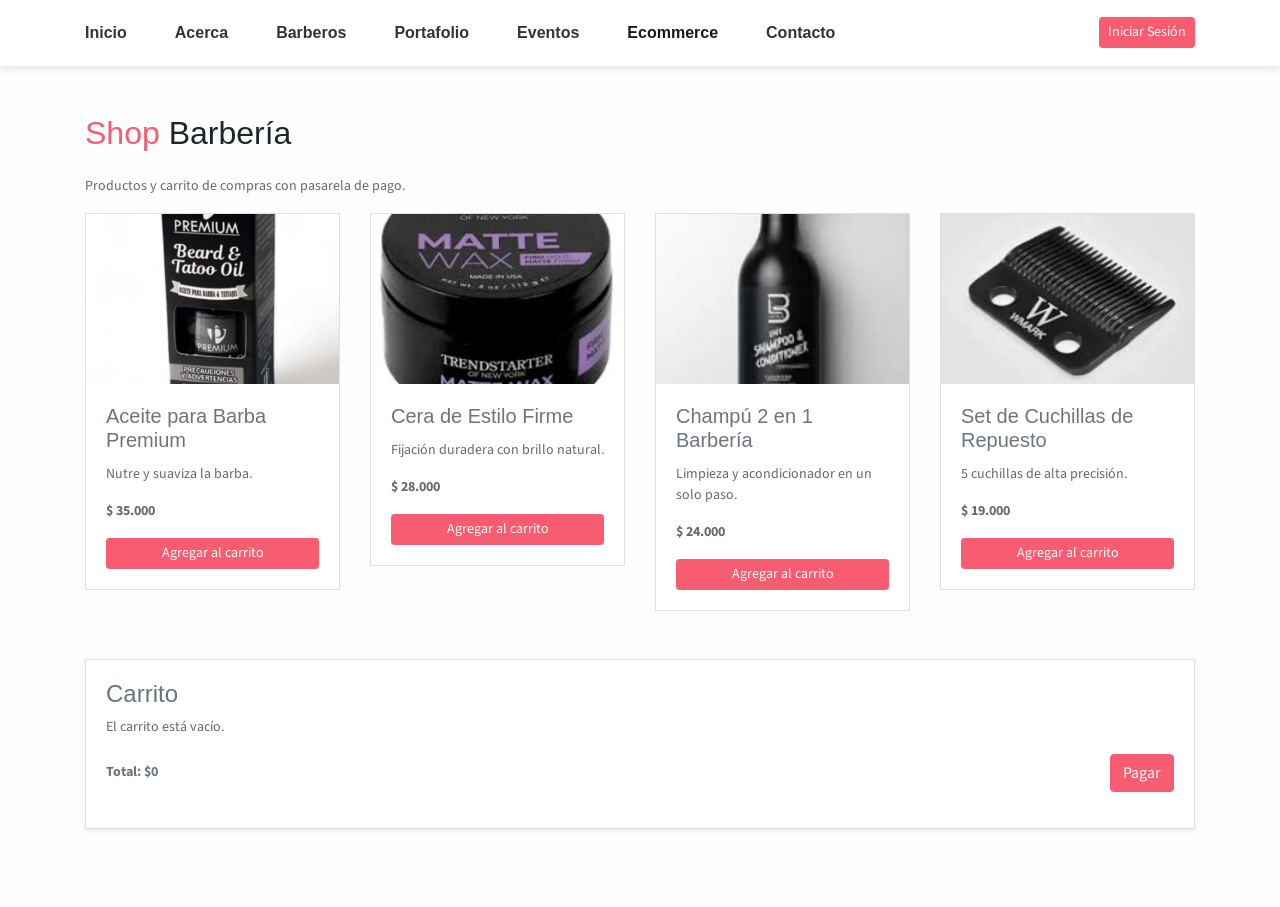
==== ecommerce.html @ f826d5f8 "Implementacion feature Ecommerce" ====
<!DOCTYPE html>
<html lang="es">

<head>
    <meta charset="utf-8">
    <meta name="viewport" content="width=device-width, initial-scale=1, shrink-to-fit=no">
    <meta name="description" content="Ecommerce Barbería - La Academia del Fade">
    <title>Ecommerce Barbería | La Academia del Fade</title>
    <link rel="stylesheet" href="assets/vendors/themify-icons/css/themify-icons.css">
    <link rel="stylesheet" href="assets/css/johndoe.css">
</head>

<body data-spy="scroll" data-target=".navbar" data-offset="40" id="home">

    <nav class="navbar sticky-top navbar-expand-lg navbar-light bg-white" data-spy="affix" data-offset-top="510">
        <div class="container">
            <button class="navbar-toggler ml-auto" type="button" data-toggle="collapse"
                data-target="#navbarSupportedContent" aria-controls="navbarSupportedContent" aria-expanded="false"
                aria-label="Toggle navigation">
                <span class="navbar-toggler-icon"></span>
            </button>
            <div class="collapse mt-sm-20 navbar-collapse" id="navbarSupportedContent">
                <ul class="navbar-nav mr-auto">
                    <li class="nav-item"><a href="index.html" class="nav-link">Inicio</a></li>
                    <li class="nav-item"><a href="index.html#about" class="nav-link">Acerca</a></li>
                    <li class="nav-item"><a href="index.html#resume" class="nav-link">Barberos</a></li>
                    <li class="nav-item"><a href="index.html#portfolio" class="nav-link">Portafolio</a></li>
                    <li class="nav-item"><a href="eventos.html" class="nav-link">Eventos</a></li>
                    <li class="nav-item active"><a href="ecommerce.html" class="nav-link">Ecommerce</a></li>
                    <li class="nav-item"><a href="index.html#contact" class="nav-link">Contacto</a></li>
                </ul>
                <ul class="navbar-nav ml-auto">
                    <li class="nav-item ml-2"><a href="login.html" class="btn btn-danger btn-sm">Iniciar Sesión</a></li>
                </ul>
            </div>
        </div>
    </nav>

    <section class="section bg-custom-gray py-5">
        <div class="container">
            <h2 class="mb-4"><span class="text-danger">Shop</span> Barbería</h2>
            <p>Productos y carrito de compras con pasarela de pago.</p>

            <div class="row" id="productList"></div>

            <div class="card mt-4 shadow-sm">
                <div class="card-body">
                    <h4>Carrito</h4>
                    <div id="cartItems"></div>
                    <div class="d-flex justify-content-between align-items-center mt-3">
                        <strong>Total: $<span id="cartTotal">0.00</span></strong>
                        <button id="checkoutBtn" class="btn btn-danger">Pagar</button>
                    </div>
                    <div id="checkoutMessage" class="mt-3"></div>
                </div>
            </div>

        </div>
    </section>

    <script>
        const products = [
            { id: 1, name: 'Aceite para Barba Premium', price: 35000, description: 'Nutre y suaviza la barba.', image: 'assets/imgs/producto1.jpg' },
            { id: 2, name: 'Cera de Estilo Firme', price: 28000, description: 'Fijación duradera con brillo natural.', image: 'assets/imgs/producto2.jpg' },
            { id: 3, name: 'Champú 2 en 1 Barbería', price: 24000, description: 'Limpieza y acondicionador en un solo paso.', image: 'assets/imgs/producto3.jpg' },
            { id: 4, name: 'Set de Cuchillas de Repuesto', price: 19000, description: '5 cuchillas de alta precisión.', image: 'assets/imgs/producto4.jpg' }
        ];
        let cart = [];

        function formatCurrency(value) {
            return value.toFixed(0).replace(/\B(?=(\d{3})+(?!\d))/g, '.');
        }

        function renderProducts() {
            const container = document.getElementById('productList');
            container.innerHTML = '';
            products.forEach(p => {
                const col = document.createElement('div');
                col.className = 'col-md-6 col-lg-3';
                col.innerHTML = `
            <div class="card mb-4">
                <img src="${p.image}" class="card-img-top" alt="${p.name}" style="height: 170px; object-fit: cover;">
                <div class="card-body">
                    <h5 class="card-title">${p.name}</h5>
                    <p class="card-text">${p.description}</p>
                    <p class="font-weight-bold">$ ${formatCurrency(p.price)}</p>
                    <button class="btn btn-danger btn-sm w-100" data-id="${p.id}">Agregar al carrito</button>
                </div>
            </div>
        `;
                container.appendChild(col);
            });
        }

        function renderCart() {
            const cartItems = document.getElementById('cartItems');
            cartItems.innerHTML = '';
            let total = 0;

            if (cart.length === 0) {
                cartItems.innerHTML = '<p>El carrito está vacío.</p>';
            }

            cart.forEach(item => {
                const row = document.createElement('div');
                row.className = 'd-flex justify-content-between align-items-center mb-2';
                row.innerHTML = `
            <div>
                <strong>${item.name}</strong> x ${item.quantity}
            </div>
            <div>
                $ ${formatCurrency(item.price * item.quantity)}
                <button class="btn btn-sm btn-link text-danger remove-item" data-id="${item.id}">Eliminar</button>
            </div>
        `;
                cartItems.appendChild(row);
                total += item.price * item.quantity;
            });

            document.getElementById('cartTotal').innerText = formatCurrency(total);
        }

        function addToCart(productId) {
            const product = products.find(p => p.id === productId);
            if (!product) return;

            const existing = cart.find(i => i.id === productId);
            if (existing) {
                existing.quantity += 1;
            } else {
                cart.push({ ...product, quantity: 1 });
            }
            renderCart();
        }

        function removeFromCart(productId) {
            cart = cart.filter(i => i.id !== productId);
            renderCart();
        }

        function setupEvents() {
            document.getElementById('productList').addEventListener('click', function (e) {
                if (e.target.matches('button[data-id]')) {
                    addToCart(parseInt(e.target.getAttribute('data-id'), 10));
                }
            });

            document.getElementById('cartItems').addEventListener('click', function (e) {
                if (e.target.matches('.remove-item')) {
                    removeFromCart(parseInt(e.target.getAttribute('data-id'), 10));
                }
            });

            document.getElementById('checkoutBtn').addEventListener('click', function () {
                if (cart.length === 0) {
                    document.getElementById('checkoutMessage').innerHTML = '<div class="alert alert-warning">Agrega productos primero.</div>';
                    return;
                }
                const total = cart.reduce((sum, item) => sum + item.price * item.quantity, 0);
                document.getElementById('checkoutMessage').innerHTML = `<div class="alert alert-success">Pago completado por $ ${formatCurrency(total)}. ¡Gracias por tu compra!</div>`;
                cart = [];
                renderCart();
            });
        }

        renderProducts();
        renderCart();
        setupEvents();
    </script>

</body>

</html>
---- assets/vendors/themify-icons/css/themify-icons.css ----
@font-face {
	font-family: 'themify';
	src:url("../fonts/themify.eot?-fvbane");
	src:url("../fonts/themify.eot?#iefix-fvbane") format("embedded-opentype"),
		url("../fonts/themify.woff?-fvbane") format("woff"),
		url("../fonts/themify.ttf?-fvbane") format("truetype"),
		url("../fonts/themify.svg?-fvbane#themify") format("svg");
	font-weight: normal;
	font-style: normal;
}

[class^="ti-"], [class*=" ti-"] {
	font-family: 'themify';
	speak: none;
	font-style: normal;
	font-weight: normal;
	font-variant: normal;
	text-transform: none;
	line-height: 1;

	/* Better Font Rendering =========== */
	-webkit-font-smoothing: antialiased;
	-moz-osx-font-smoothing: grayscale;
}

.ti-wand:before {
	content: "\e600";
}
.ti-volume:before {
	content: "\e601";
}
.ti-user:before {
	content: "\e602";
}
.ti-unlock:before {
	content: "\e603";
}
.ti-unlink:before {
	content: "\e604";
}
.ti-trash:before {
	content: "\e605";
}
.ti-thought:before {
	content: "\e606";
}
.ti-target:before {
	content: "\e607";
}
.ti-tag:before {
	content: "\e608";
}
.ti-tablet:before {
	content: "\e609";
}
.ti-star:before {
	content: "\e60a";
}
.ti-spray:before {
	content: "\e60b";
}
.ti-signal:before {
	content: "\e60c";
}
.ti-shopping-cart:before {
	content: "\e60d";
}
.ti-shopping-cart-full:before {
	content: "\e60e";
}
.ti-settings:before {
	content: "\e60f";
}
.ti-search:before {
	content: "\e610";
}
.ti-zoom-in:before {
	content: "\e611";
}
.ti-zoom-out:before {
	content: "\e612";
}
.ti-cut:before {
	content: "\e613";
}
.ti-ruler:before {
	content: "\e614";
}
.ti-ruler-pencil:before {
	content: "\e615";
}
.ti-ruler-alt:before {
	content: "\e616";
}
.ti-bookmark:before {
	content: "\e617";
}
.ti-bookmark-alt:before {
	content: "\e618";
}
.ti-reload:before {
	content: "\e619";
}
.ti-plus:before {
	content: "\e61a";
}
.ti-pin:before {
	content: "\e61b";
}
.ti-pencil:before {
	content: "\e61c";
}
.ti-pencil-alt:before {
	content: "\e61d";
}
.ti-paint-roller:before {
	content: "\e61e";
}
.ti-paint-bucket:before {
	content: "\e61f";
}
.ti-na:before {
	content: "\e620";
}
.ti-mobile:before {
	content: "\e621";
}
.ti-minus:before {
	content: "\e622";
}
.ti-medall:before {
	content: "\e623";
}
.ti-medall-alt:before {
	content: "\e624";
}
.ti-marker:before {
	content: "\e625";
}
.ti-marker-alt:before {
	content: "\e626";
}
.ti-arrow-up:before {
	content: "\e627";
}
.ti-arrow-right:before {
	content: "\e628";
}
.ti-arrow-left:before {
	content: "\e629";
}
.ti-arrow-down:before {
	content: "\e62a";
}
.ti-lock:before {
	content: "\e62b";
}
.ti-location-arrow:before {
	content: "\e62c";
}
.ti-link:before {
	content: "\e62d";
}
.ti-layout:before {
	content: "\e62e";
}
.ti-layers:before {
	content: "\e62f";
}
.ti-layers-alt:before {
	content: "\e630";
}
.ti-key:before {
	content: "\e631";
}
.ti-import:before {
	content: "\e632";
}
.ti-image:before {
	content: "\e633";
}
.ti-heart:before {
	content: "\e634";
}
.ti-heart-broken:before {
	content: "\e635";
}
.ti-hand-stop:before {
	content: "\e636";
}
.ti-hand-open:before {
	content: "\e637";
}
.ti-hand-drag:before {
	content: "\e638";
}
.ti-folder:before {
	content: "\e639";
}
.ti-flag:before {
	content: "\e63a";
}
.ti-flag-alt:before {
	content: "\e63b";
}
.ti-flag-alt-2:before {
	content: "\e63c";
}
.ti-eye:before {
	content: "\e63d";
}
.ti-export:before {
	content: "\e63e";
}
.ti-exchange-vertical:before {
	content: "\e63f";
}
.ti-desktop:before {
	content: "\e640";
}
.ti-cup:before {
	content: "\e641";
}
.ti-crown:before {
	content: "\e642";
}
.ti-comments:before {
	content: "\e643";
}
.ti-comment:before {
	content: "\e644";
}
.ti-comment-alt:before {
	content: "\e645";
}
.ti-close:before {
	content: "\e646";
}
.ti-clip:before {
	content: "\e647";
}
.ti-angle-up:before {
	content: "\e648";
}
.ti-angle-right:before {
	content: "\e649";
}
.ti-angle-left:before {
	content: "\e64a";
}
.ti-angle-down:before {
	content: "\e64b";
}
.ti-check:before {
	content: "\e64c";
}
.ti-check-box:before {
	content: "\e64d";
}
.ti-camera:before {
	content: "\e64e";
}
.ti-announcement:before {
	content: "\e64f";
}
.ti-brush:before {
	content: "\e650";
}
.ti-briefcase:before {
	content: "\e651";
}
.ti-bolt:before {
	content: "\e652";
}
.ti-bolt-alt:before {
	content: "\e653";
}
.ti-blackboard:before {
	content: "\e654";
}
.ti-bag:before {
	content: "\e655";
}
.ti-move:before {
	content: "\e656";
}
.ti-arrows-vertical:before {
	content: "\e657";
}
.ti-arrows-horizontal:before {
	content: "\e658";
}
.ti-fullscreen:before {
	content: "\e659";
}
.ti-arrow-top-right:before {
	content: "\e65a";
}
.ti-arrow-top-left:before {
	content: "\e65b";
}
.ti-arrow-circle-up:before {
	content: "\e65c";
}
.ti-arrow-circle-right:before {
	content: "\e65d";
}
.ti-arrow-circle-left:before {
	content: "\e65e";
}
.ti-arrow-circle-down:before {
	content: "\e65f";
}
.ti-angle-double-up:before {
	content: "\e660";
}
.ti-angle-double-right:before {
	content: "\e661";
}
.ti-angle-double-left:before {
	content: "\e662";
}
.ti-angle-double-down:before {
	content: "\e663";
}
.ti-zip:before {
	content: "\e664";
}
.ti-world:before {
	content: "\e665";
}
.ti-wheelchair:before {
	content: "\e666";
}
.ti-view-list:before {
	content: "\e667";
}
.ti-view-list-alt:before {
	content: "\e668";
}
.ti-view-grid:before {
	content: "\e669";
}
.ti-uppercase:before {
	content: "\e66a";
}
.ti-upload:before {
	content: "\e66b";
}
.ti-underline:before {
	content: "\e66c";
}
.ti-truck:before {
	content: "\e66d";
}
.ti-timer:before {
	content: "\e66e";
}
.ti-ticket:before {
	content: "\e66f";
}
.ti-thumb-up:before {
	content: "\e670";
}
.ti-thumb-down:before {
	content: "\e671";
}
.ti-text:before {
	content: "\e672";
}
.ti-stats-up:before {
	content: "\e673";
}
.ti-stats-down:before {
	content: "\e674";
}
.ti-split-v:before {
	content: "\e675";
}
.ti-split-h:before {
	content: "\e676";
}
.ti-smallcap:before {
	content: "\e677";
}
.ti-shine:before {
	content: "\e678";
}
.ti-shift-right:before {
	content: "\e679";
}
.ti-shift-left:before {
	content: "\e67a";
}
.ti-shield:before {
	content: "\e67b";
}
.ti-notepad:before {
	content: "\e67c";
}
.ti-server:before {
	content: "\e67d";
}
.ti-quote-right:before {
	content: "\e67e";
}
.ti-quote-left:before {
	content: "\e67f";
}
.ti-pulse:before {
	content: "\e680";
}
.ti-printer:before {
	content: "\e681";
}
.ti-power-off:before {
	content: "\e682";
}
.ti-plug:before {
	content: "\e683";
}
.ti-pie-chart:before {
	content: "\e684";
}
.ti-paragraph:before {
	content: "\e685";
}
.ti-panel:before {
	content: "\e686";
}
.ti-package:before {
	content: "\e687";
}
.ti-music:before {
	content: "\e688";
}
.ti-music-alt:before {
	content: "\e689";
}
.ti-mouse:before {
	content: "\e68a";
}
.ti-mouse-alt:before {
	content: "\e68b";
}
.ti-money:before {
	content: "\e68c";
}
.ti-microphone:before {
	content: "\e68d";
}
.ti-menu:before {
	content: "\e68e";
}
.ti-menu-alt:before {
	content: "\e68f";
}
.ti-map:before {
	content: "\e690";
}
.ti-map-alt:before {
	content: "\e691";
}
.ti-loop:before {
	content: "\e692";
}
.ti-location-pin:before {
	content: "\e693";
}
.ti-list:before {
	content: "\e694";
}
.ti-light-bulb:before {
	content: "\e695";
}
.ti-Italic:before {
	content: "\e696";
}
.ti-info:before {
	content: "\e697";
}
.ti-infinite:before {
	content: "\e698";
}
.ti-id-badge:before {
	content: "\e699";
}
.ti-hummer:before {
	content: "\e69a";
}
.ti-home:before {
	content: "\e69b";
}
.ti-help:before {
	content: "\e69c";
}
.ti-headphone:before {
	content: "\e69d";
}
.ti-harddrives:before {
	content: "\e69e";
}
.ti-harddrive:before {
	content: "\e69f";
}
.ti-gift:before {
	content: "\e6a0";
}
.ti-game:before {
	content: "\e6a1";
}
.ti-filter:before {
	content: "\e6a2";
}
.ti-files:before {
	content: "\e6a3";
}
.ti-file:before {
	content: "\e6a4";
}
.ti-eraser:before {
	content: "\e6a5";
}
.ti-envelope:before {
	content: "\e6a6";
}
.ti-download:before {
	content: "\e6a7";
}
.ti-direction:before {
	content: "\e6a8";
}
.ti-direction-alt:before {
	content: "\e6a9";
}
.ti-dashboard:before {
	content: "\e6aa";
}
.ti-control-stop:before {
	content: "\e6ab";
}
.ti-control-shuffle:before {
	content: "\e6ac";
}
.ti-control-play:before {
	content: "\e6ad";
}
.ti-control-pause:before {
	content: "\e6ae";
}
.ti-control-forward:before {
	content: "\e6af";
}
.ti-control-backward:before {
	content: "\e6b0";
}
.ti-cloud:before {
	content: "\e6b1";
}
.ti-cloud-up:before {
	content: "\e6b2";
}
.ti-cloud-down:before {
	content: "\e6b3";
}
.ti-clipboard:before {
	content: "\e6b4";
}
.ti-car:before {
	content: "\e6b5";
}
.ti-calendar:before {
	content: "\e6b6";
}
.ti-book:before {
	content: "\e6b7";
}
.ti-bell:before {
	content: "\e6b8";
}
.ti-basketball:before {
	content: "\e6b9";
}
.ti-bar-chart:before {
	content: "\e6ba";
}
.ti-bar-chart-alt:before {
	content: "\e6bb";
}
.ti-back-right:before {
	content: "\e6bc";
}
.ti-back-left:before {
	content: "\e6bd";
}
.ti-arrows-corner:before {
	content: "\e6be";
}
.ti-archive:before {
	content: "\e6bf";
}
.ti-anchor:before {
	content: "\e6c0";
}
.ti-align-right:before {
	content: "\e6c1";
}
.ti-align-left:before {
	content: "\e6c2";
}
.ti-align-justify:before {
	content: "\e6c3";
}
.ti-align-center:before {
	content: "\e6c4";
}
.ti-alert:before {
	content: "\e6c5";
}
.ti-alarm-clock:before {
	content: "\e6c6";
}
.ti-agenda:before {
	content: "\e6c7";
}
.ti-write:before {
	content: "\e6c8";
}
.ti-window:before {
	content: "\e6c9";
}
.ti-widgetized:before {
	content: "\e6ca";
}
.ti-widget:before {
	content: "\e6cb";
}
.ti-widget-alt:before {
	content: "\e6cc";
}
.ti-wallet:before {
	content: "\e6cd";
}
.ti-video-clapper:before {
	content: "\e6ce";
}
.ti-video-camera:before {
	content: "\e6cf";
}
.ti-vector:before {
	content: "\e6d0";
}
.ti-themify-logo:before {
	content: "\e6d1";
}
.ti-themify-favicon:before {
	content: "\e6d2";
}
.ti-themify-favicon-alt:before {
	content: "\e6d3";
}
.ti-support:before {
	content: "\e6d4";
}
.ti-stamp:before {
	content: "\e6d5";
}
.ti-split-v-alt:before {
	content: "\e6d6";
}
.ti-slice:before {
	content: "\e6d7";
}
.ti-shortcode:before {
	content: "\e6d8";
}
.ti-shift-right-alt:before {
	content: "\e6d9";
}
.ti-shift-left-alt:before {
	content: "\e6da";
}
.ti-ruler-alt-2:before {
	content: "\e6db";
}
.ti-receipt:before {
	content: "\e6dc";
}
.ti-pin2:before {
	content: "\e6dd";
}
.ti-pin-alt:before {
	content: "\e6de";
}
.ti-pencil-alt2:before {
	content: "\e6df";
}
.ti-palette:before {
	content: "\e6e0";
}
.ti-more:before {
	content: "\e6e1";
}
.ti-more-alt:before {
	content: "\e6e2";
}
.ti-microphone-alt:before {
	content: "\e6e3";
}
.ti-magnet:before {
	content: "\e6e4";
}
.ti-line-double:before {
	content: "\e6e5";
}
.ti-line-dotted:before {
	content: "\e6e6";
}
.ti-line-dashed:before {
	content: "\e6e7";
}
.ti-layout-width-full:before {
	content: "\e6e8";
}
.ti-layout-width-default:before {
	content: "\e6e9";
}
.ti-layout-width-default-alt:before {
	content: "\e6ea";
}
.ti-layout-tab:before {
	content: "\e6eb";
}
.ti-layout-tab-window:before {
	content: "\e6ec";
}
.ti-layout-tab-v:before {
	content: "\e6ed";
}
.ti-layout-tab-min:before {
	content: "\e6ee";
}
.ti-layout-slider:before {
	content: "\e6ef";
}
.ti-layout-slider-alt:before {
	content: "\e6f0";
}
.ti-layout-sidebar-right:before {
	content: "\e6f1";
}
.ti-layout-sidebar-none:before {
	content: "\e6f2";
}
.ti-layout-sidebar-left:before {
	content: "\e6f3";
}
.ti-layout-placeholder:before {
	content: "\e6f4";
}
.ti-layout-menu:before {
	content: "\e6f5";
}
.ti-layout-menu-v:before {
	content: "\e6f6";
}
.ti-layout-menu-separated:before {
	content: "\e6f7";
}
.ti-layout-menu-full:before {
	content: "\e6f8";
}
.ti-layout-media-right-alt:before {
	content: "\e6f9";
}
.ti-layout-media-right:before {
	content: "\e6fa";
}
.ti-layout-media-overlay:before {
	content: "\e6fb";
}
.ti-layout-media-overlay-alt:before {
	content: "\e6fc";
}
.ti-layout-media-overlay-alt-2:before {
	content: "\e6fd";
}
.ti-layout-media-left-alt:before {
	content: "\e6fe";
}
.ti-layout-media-left:before {
	content: "\e6ff";
}
.ti-layout-media-center-alt:before {
	content: "\e700";
}
.ti-layout-media-center:before {
	content: "\e701";
}
.ti-layout-list-thumb:before {
	content: "\e702";
}
.ti-layout-list-thumb-alt:before {
	content: "\e703";
}
.ti-layout-list-post:before {
	content: "\e704";
}
.ti-layout-list-large-image:before {
	content: "\e705";
}
.ti-layout-line-solid:before {
	content: "\e706";
}
.ti-layout-grid4:before {
	content: "\e707";
}
.ti-layout-grid3:before {
	content: "\e708";
}
.ti-layout-grid2:before {
	content: "\e709";
}
.ti-layout-grid2-thumb:before {
	content: "\e70a";
}
.ti-layout-cta-right:before {
	content: "\e70b";
}
.ti-layout-cta-left:before {
	content: "\e70c";
}
.ti-layout-cta-center:before {
	content: "\e70d";
}
.ti-layout-cta-btn-right:before {
	content: "\e70e";
}
.ti-layout-cta-btn-left:before {
	content: "\e70f";
}
.ti-layout-column4:before {
	content: "\e710";
}
.ti-layout-column3:before {
	content: "\e711";
}
.ti-layout-column2:before {
	content: "\e712";
}
.ti-layout-accordion-separated:before {
	content: "\e713";
}
.ti-layout-accordion-merged:before {
	content: "\e714";
}
.ti-layout-accordion-list:before {
	content: "\e715";
}
.ti-ink-pen:before {
	content: "\e716";
}
.ti-info-alt:before {
	content: "\e717";
}
.ti-help-alt:before {
	content: "\e718";
}
.ti-headphone-alt:before {
	content: "\e719";
}
.ti-hand-point-up:before {
	content: "\e71a";
}
.ti-hand-point-right:before {
	content: "\e71b";
}
.ti-hand-point-left:before {
	content: "\e71c";
}
.ti-hand-point-down:before {
	content: "\e71d";
}
.ti-gallery:before {
	content: "\e71e";
}
.ti-face-smile:before {
	content: "\e71f";
}
.ti-face-sad:before {
	content: "\e720";
}
.ti-credit-card:before {
	content: "\e721";
}
.ti-control-skip-forward:before {
	content: "\e722";
}
.ti-control-skip-backward:before {
	content: "\e723";
}
.ti-control-record:before {
	content: "\e724";
}
.ti-control-eject:before {
	content: "\e725";
}
.ti-comments-smiley:before {
	content: "\e726";
}
.ti-brush-alt:before {
	content: "\e727";
}
.ti-youtube:before {
	content: "\e728";
}
.ti-vimeo:before {
	content: "\e729";
}
.ti-twitter:before {
	content: "\e72a";
}
.ti-time:before {
	content: "\e72b";
}
.ti-tumblr:before {
	content: "\e72c";
}
.ti-skype:before {
	content: "\e72d";
}
.ti-share:before {
	content: "\e72e";
}
.ti-share-alt:before {
	content: "\e72f";
}
.ti-rocket:before {
	content: "\e730";
}
.ti-pinterest:before {
	content: "\e731";
}
.ti-new-window:before {
	content: "\e732";
}
.ti-microsoft:before {
	content: "\e733";
}
.ti-list-ol:before {
	content: "\e734";
}
.ti-linkedin:before {
	content: "\e735";
}
.ti-layout-sidebar-2:before {
	content: "\e736";
}
.ti-layout-grid4-alt:before {
	content: "\e737";
}
.ti-layout-grid3-alt:before {
	content: "\e738";
}
.ti-layout-grid2-alt:before {
	content: "\e739";
}
.ti-layout-column4-alt:before {
	content: "\e73a";
}
.ti-layout-column3-alt:before {
	content: "\e73b";
}
.ti-layout-column2-alt:before {
	content: "\e73c";
}
.ti-instagram:before {
	content: "\e73d";
}
.ti-google:before {
	content: "\e73e";
}
.ti-github:before {
	content: "\e73f";
}
.ti-flickr:before {
	content: "\e740";
}
.ti-facebook:before {
	content: "\e741";
}
.ti-dropbox:before {
	content: "\e742";
}
.ti-dribbble:before {
	content: "\e743";
}
.ti-apple:before {
	content: "\e744";
}
.ti-android:before {
	content: "\e745";
}
.ti-save:before {
	content: "\e746";
}
.ti-save-alt:before {
	content: "\e747";
}
.ti-yahoo:before {
	content: "\e748";
}
.ti-wordpress:before {
	content: "\e749";
}
.ti-vimeo-alt:before {
	content: "\e74a";
}
.ti-twitter-alt:before {
	content: "\e74b";
}
.ti-tumblr-alt:before {
	content: "\e74c";
}
.ti-trello:before {
	content: "\e74d";
}
.ti-stack-overflow:before {
	content: "\e74e";
}
.ti-soundcloud:before {
	content: "\e74f";
}
.ti-sharethis:before {
	content: "\e750";
}
.ti-sharethis-alt:before {
	content: "\e751";
}
.ti-reddit:before {
	content: "\e752";
}
.ti-pinterest-alt:before {
	content: "\e753";
}
.ti-microsoft-alt:before {
	content: "\e754";
}
.ti-linux:before {
	content: "\e755";
}
.ti-jsfiddle:before {
	content: "\e756";
}
.ti-joomla:before {
	content: "\e757";
}
.ti-html5:before {
	content: "\e758";
}
.ti-flickr-alt:before {
	content: "\e759";
}
.ti-email:before {
	content: "\e75a";
}
.ti-drupal:before {
	content: "\e75b";
}
.ti-dropbox-alt:before {
	content: "\e75c";
}
.ti-css3:before {
	content: "\e75d";
}
.ti-rss:before {
	content: "\e75e";
}
.ti-rss-alt:before {
	content: "\e75f";
}
---- assets/css/johndoe.css ----
@charset "UTF-8";
/*!
=========================================================
* JohnDoe Landing page
=========================================================

* Copyright: 2019 DevCRUD (https://devcrud.com)
* Licensed: (https://devcrud.com/licenses)
* Coded by www.devcrud.com

=========================================================

* The above copyright notice and this permission notice shall be included in all copies or substantial portions of the Software.
*/
@import url("https://fonts.googleapis.com/css?family=Source+Sans+Pro:200,200i,300,300i,400,400i,600,600i,700,700i,900,900i&display=swap");
:root {
  --blue: #79A9F5;
  --indigo: #C45F90;
  --purple: #A16AE8;
  --pink: #FC8BC0;
  --red: #F85C70;
  --orange: #FF8882;
  --yellow: #FAD02C;
  --green: #A3C14A;
  --teal: #20c997;
  --cyan: #47D8E0;
  --white: #fff;
  --gray: #6c757d;
  --gray-dark: #343a40;
  --primary: #F85C70;
  --secondary: #6c757d;
  --success: #A3C14A;
  --info: #47D8E0;
  --warning: #FF8882;
  --danger: #F85C70;
  --light: #f8f9fa;
  --dark: #343a40;
  --breakpoint-xs: 0;
  --breakpoint-sm: 576px;
  --breakpoint-md: 768px;
  --breakpoint-lg: 992px;
  --breakpoint-xl: 1200px;
  --font-family-sans-serif: "Source Sans Pro", sans-serif;
  --font-family-monospace: SFMono-Regular, Menlo, Monaco, Consolas, "Liberation Mono", "Courier New", monospace;
}

*,
*::before,
*::after {
  box-sizing: border-box;
}

html {
  font-family: sans-serif;
  line-height: 1.15;
  -webkit-text-size-adjust: 100%;
  -webkit-tap-highlight-color: rgba(0, 0, 0, 0);
}

article, aside, figcaption, figure, footer, header, hgroup, main, nav, section {
  display: block;
}

body {
  margin: 0;
  font-family: "Source Sans Pro", sans-serif;
  font-size: 1rem;
  font-weight: 400;
  line-height: 1.5;
  color: #212529;
  text-align: left;
  background-color: #fff;
}

[tabindex="-1"]:focus {
  outline: 0 !important;
}

hr {
  box-sizing: content-box;
  height: 0;
  overflow: visible;
}

h1, h2, h3, h4, h5, h6 {
  margin-top: 0;
  margin-bottom: 0.5rem;
}

p {
  margin-top: 0;
  margin-bottom: 1rem;
}

abbr[title],
abbr[data-original-title] {
  text-decoration: underline;
  -webkit-text-decoration: underline dotted;
          text-decoration: underline dotted;
  cursor: help;
  border-bottom: 0;
  -webkit-text-decoration-skip-ink: none;
          text-decoration-skip-ink: none;
}

address {
  margin-bottom: 1rem;
  font-style: normal;
  line-height: inherit;
}

ol,
ul,
dl {
  margin-top: 0;
  margin-bottom: 1rem;
}

ol ol,
ul ul,
ol ul,
ul ol {
  margin-bottom: 0;
}

dt {
  font-weight: 700;
}

dd {
  margin-bottom: .5rem;
  margin-left: 0;
}

blockquote {
  margin: 0 0 1rem;
}

b,
strong {
  font-weight: bolder;
}

small {
  font-size: 80%;
}

sub,
sup {
  position: relative;
  font-size: 75%;
  line-height: 0;
  vertical-align: baseline;
}

sub {
  bottom: -.25em;
}

sup {
  top: -.5em;
}

a {
  color: #F85C70;
  text-decoration: none;
  background-color: transparent;
}

a:hover {
  color: #f51330;
  text-decoration: none;
}

a:not([href]):not([tabindex]) {
  color: inherit;
  text-decoration: none;
}

a:not([href]):not([tabindex]):hover, a:not([href]):not([tabindex]):focus {
  color: inherit;
  text-decoration: none;
}

a:not([href]):not([tabindex]):focus {
  outline: 0;
}

pre,
code,
kbd,
samp {
  font-family: SFMono-Regular, Menlo, Monaco, Consolas, "Liberation Mono", "Courier New", monospace;
  font-size: 1em;
}

pre {
  margin-top: 0;
  margin-bottom: 1rem;
  overflow: auto;
}

figure {
  margin: 0 0 1rem;
}

img {
  vertical-align: middle;
  border-style: none;
}

svg {
  overflow: hidden;
  vertical-align: middle;
}

table {
  border-collapse: collapse;
}

caption {
  padding-top: 0.75rem;
  padding-bottom: 0.75rem;
  color: #6c757d;
  text-align: left;
  caption-side: bottom;
}

th {
  text-align: inherit;
}

label {
  display: inline-block;
  margin-bottom: 0.5rem;
}

button {
  border-radius: 0;
}

button:focus {
  outline: 1px dotted;
  outline: 5px auto -webkit-focus-ring-color;
}

input,
button,
select,
optgroup,
textarea {
  margin: 0;
  font-family: inherit;
  font-size: inherit;
  line-height: inherit;
}

button,
input {
  overflow: visible;
}

button,
select {
  text-transform: none;
}

select {
  word-wrap: normal;
}

button,
[type="button"],
[type="reset"],
[type="submit"] {
  -webkit-appearance: button;
}

button:not(:disabled),
[type="button"]:not(:disabled),
[type="reset"]:not(:disabled),
[type="submit"]:not(:disabled) {
  cursor: pointer;
}

button::-moz-focus-inner,
[type="button"]::-moz-focus-inner,
[type="reset"]::-moz-focus-inner,
[type="submit"]::-moz-focus-inner {
  padding: 0;
  border-style: none;
}

input[type="radio"],
input[type="checkbox"] {
  box-sizing: border-box;
  padding: 0;
}

input[type="date"],
input[type="time"],
input[type="datetime-local"],
input[type="month"] {
  -webkit-appearance: listbox;
}

textarea {
  overflow: auto;
  resize: vertical;
}

fieldset {
  min-width: 0;
  padding: 0;
  margin: 0;
  border: 0;
}

legend {
  display: block;
  width: 100%;
  max-width: 100%;
  padding: 0;
  margin-bottom: .5rem;
  font-size: 1.5rem;
  line-height: inherit;
  color: inherit;
  white-space: normal;
}

progress {
  vertical-align: baseline;
}

[type="number"]::-webkit-inner-spin-button,
[type="number"]::-webkit-outer-spin-button {
  height: auto;
}

[type="search"] {
  outline-offset: -2px;
  -webkit-appearance: none;
}

[type="search"]::-webkit-search-decoration {
  -webkit-appearance: none;
}

::-webkit-file-upload-button {
  font: inherit;
  -webkit-appearance: button;
}

output {
  display: inline-block;
}

summary {
  display: list-item;
  cursor: pointer;
}

template {
  display: none;
}

[hidden] {
  display: none !important;
}

h1, h2, h3, h4, h5, h6,
.h1, .h2, .h3, .h4, .h5, .h6 {
  margin-bottom: 0.5rem;
  font-family: "Dosis", sans-serif;
  font-weight: 500;
  line-height: 1.2;
}

h1, .h1 {
  font-size: 2.5rem;
}

h2, .h2 {
  font-size: 2rem;
}

h3, .h3 {
  font-size: 1.75rem;
}

h4, .h4 {
  font-size: 1.5rem;
}

h5, .h5 {
  font-size: 1.25rem;
}

h6, .h6 {
  font-size: 1rem;
}

.lead {
  font-size: 1.25rem;
  font-weight: 300;
}

.display-1 {
  font-size: 6rem;
  font-weight: 300;
  line-height: 1.2;
}

.display-2 {
  font-size: 5.5rem;
  font-weight: 300;
  line-height: 1.2;
}

.display-3 {
  font-size: 4.5rem;
  font-weight: 300;
  line-height: 1.2;
}

.display-4 {
  font-size: 3.5rem;
  font-weight: 300;
  line-height: 1.2;
}

hr {
  margin-top: 1rem;
  margin-bottom: 1rem;
  border: 0;
  border-top: 1px solid rgba(0, 0, 0, 0.1);
}

small,
.small {
  font-size: 80%;
  font-weight: 400;
}

mark,
.mark {
  padding: 0.2em;
  background-color: #fcf8e3;
}

.list-unstyled {
  padding-left: 0;
  list-style: none;
}

.list-inline {
  padding-left: 0;
  list-style: none;
}

.list-inline-item {
  display: inline-block;
}

.list-inline-item:not(:last-child) {
  margin-right: 0.5rem;
}

.initialism {
  font-size: 90%;
  text-transform: uppercase;
}

.blockquote {
  margin-bottom: 1rem;
  font-size: 1.25rem;
}

.blockquote-footer {
  display: block;
  font-size: 80%;
  color: #6c757d;
}

.blockquote-footer::before {
  content: "\2014\00A0";
}

.img-fluid {
  max-width: 100%;
  height: auto;
}

.img-thumbnail {
  padding: 0.25rem;
  background-color: #fff;
  border: 1px solid #dee2e6;
  border-radius: 0.25rem;
  max-width: 100%;
  height: auto;
}

.figure {
  display: inline-block;
}

.figure-img {
  margin-bottom: 0.5rem;
  line-height: 1;
}

.figure-caption {
  font-size: 90%;
  color: #6c757d;
}

code {
  font-size: 87.5%;
  color: #FC8BC0;
  word-break: break-word;
}

a > code {
  color: inherit;
}

kbd {
  padding: 0.2rem 0.4rem;
  font-size: 87.5%;
  color: #fff;
  background-color: #212529;
  border-radius: 0.2rem;
}

kbd kbd {
  padding: 0;
  font-size: 100%;
  font-weight: 700;
}

pre {
  display: block;
  font-size: 87.5%;
  color: #212529;
}

pre code {
  font-size: inherit;
  color: inherit;
  word-break: normal;
}

.pre-scrollable {
  max-height: 340px;
  overflow-y: scroll;
}

.container {
  width: 100%;
  padding-right: 15px;
  padding-left: 15px;
  margin-right: auto;
  margin-left: auto;
}

@media (min-width: 576px) {
  .container {
    max-width: 540px;
  }
}

@media (min-width: 768px) {
  .container {
    max-width: 720px;
  }
}

@media (min-width: 992px) {
  .container {
    max-width: 960px;
  }
}

@media (min-width: 1200px) {
  .container {
    max-width: 1140px;
  }
}

.container-fluid {
  width: 100%;
  padding-right: 15px;
  padding-left: 15px;
  margin-right: auto;
  margin-left: auto;
}

.row {
  display: -webkit-box;
  display: -webkit-flex;
  display: -ms-flexbox;
  display: flex;
  -webkit-flex-wrap: wrap;
      -ms-flex-wrap: wrap;
          flex-wrap: wrap;
  margin-right: -15px;
  margin-left: -15px;
}

.no-gutters {
  margin-right: 0;
  margin-left: 0;
}

.no-gutters > .col,
.no-gutters > [class*="col-"] {
  padding-right: 0;
  padding-left: 0;
}

.col-1, .col-2, .col-3, .col-4, .col-5, .col-6, .col-7, .col-8, .col-9, .col-10, .col-11, .col-12, .col,
.col-auto, .col-sm-1, .col-sm-2, .col-sm-3, .col-sm-4, .col-sm-5, .col-sm-6, .col-sm-7, .col-sm-8, .col-sm-9, .col-sm-10, .col-sm-11, .col-sm-12, .col-sm,
.col-sm-auto, .col-md-1, .col-md-2, .col-md-3, .col-md-4, .col-md-5, .col-md-6, .col-md-7, .col-md-8, .col-md-9, .col-md-10, .col-md-11, .col-md-12, .col-md,
.col-md-auto, .col-lg-1, .col-lg-2, .col-lg-3, .col-lg-4, .col-lg-5, .col-lg-6, .col-lg-7, .col-lg-8, .col-lg-9, .col-lg-10, .col-lg-11, .col-lg-12, .col-lg,
.col-lg-auto, .col-xl-1, .col-xl-2, .col-xl-3, .col-xl-4, .col-xl-5, .col-xl-6, .col-xl-7, .col-xl-8, .col-xl-9, .col-xl-10, .col-xl-11, .col-xl-12, .col-xl,
.col-xl-auto {
  position: relative;
  width: 100%;
  padding-right: 15px;
  padding-left: 15px;
}

.col {
  -webkit-flex-basis: 0;
      -ms-flex-preferred-size: 0;
          flex-basis: 0;
  -webkit-box-flex: 1;
  -webkit-flex-grow: 1;
      -ms-flex-positive: 1;
          flex-grow: 1;
  max-width: 100%;
}

.col-auto {
  -webkit-box-flex: 0;
  -webkit-flex: 0 0 auto;
      -ms-flex: 0 0 auto;
          flex: 0 0 auto;
  width: auto;
  max-width: 100%;
}

.col-1 {
  -webkit-box-flex: 0;
  -webkit-flex: 0 0 8.33333%;
      -ms-flex: 0 0 8.33333%;
          flex: 0 0 8.33333%;
  max-width: 8.33333%;
}

.col-2 {
  -webkit-box-flex: 0;
  -webkit-flex: 0 0 16.66667%;
      -ms-flex: 0 0 16.66667%;
          flex: 0 0 16.66667%;
  max-width: 16.66667%;
}

.col-3 {
  -webkit-box-flex: 0;
  -webkit-flex: 0 0 25%;
      -ms-flex: 0 0 25%;
          flex: 0 0 25%;
  max-width: 25%;
}

.col-4 {
  -webkit-box-flex: 0;
  -webkit-flex: 0 0 33.33333%;
      -ms-flex: 0 0 33.33333%;
          flex: 0 0 33.33333%;
  max-width: 33.33333%;
}

.col-5 {
  -webkit-box-flex: 0;
  -webkit-flex: 0 0 41.66667%;
      -ms-flex: 0 0 41.66667%;
          flex: 0 0 41.66667%;
  max-width: 41.66667%;
}

.col-6 {
  -webkit-box-flex: 0;
  -webkit-flex: 0 0 50%;
      -ms-flex: 0 0 50%;
          flex: 0 0 50%;
  max-width: 50%;
}

.col-7 {
  -webkit-box-flex: 0;
  -webkit-flex: 0 0 58.33333%;
      -ms-flex: 0 0 58.33333%;
          flex: 0 0 58.33333%;
  max-width: 58.33333%;
}

.col-8 {
  -webkit-box-flex: 0;
  -webkit-flex: 0 0 66.66667%;
      -ms-flex: 0 0 66.66667%;
          flex: 0 0 66.66667%;
  max-width: 66.66667%;
}

.col-9 {
  -webkit-box-flex: 0;
  -webkit-flex: 0 0 75%;
      -ms-flex: 0 0 75%;
          flex: 0 0 75%;
  max-width: 75%;
}

.col-10 {
  -webkit-box-flex: 0;
  -webkit-flex: 0 0 83.33333%;
      -ms-flex: 0 0 83.33333%;
          flex: 0 0 83.33333%;
  max-width: 83.33333%;
}

.col-11 {
  -webkit-box-flex: 0;
  -webkit-flex: 0 0 91.66667%;
      -ms-flex: 0 0 91.66667%;
          flex: 0 0 91.66667%;
  max-width: 91.66667%;
}

.col-12 {
  -webkit-box-flex: 0;
  -webkit-flex: 0 0 100%;
      -ms-flex: 0 0 100%;
          flex: 0 0 100%;
  max-width: 100%;
}

.order-first {
  -webkit-box-ordinal-group: 0;
  -webkit-order: -1;
      -ms-flex-order: -1;
          order: -1;
}

.order-last {
  -webkit-box-ordinal-group: 14;
  -webkit-order: 13;
      -ms-flex-order: 13;
          order: 13;
}

.order-0 {
  -webkit-box-ordinal-group: 1;
  -webkit-order: 0;
      -ms-flex-order: 0;
          order: 0;
}

.order-1 {
  -webkit-box-ordinal-group: 2;
  -webkit-order: 1;
      -ms-flex-order: 1;
          order: 1;
}

.order-2 {
  -webkit-box-ordinal-group: 3;
  -webkit-order: 2;
      -ms-flex-order: 2;
          order: 2;
}

.order-3 {
  -webkit-box-ordinal-group: 4;
  -webkit-order: 3;
      -ms-flex-order: 3;
          order: 3;
}

.order-4 {
  -webkit-box-ordinal-group: 5;
  -webkit-order: 4;
      -ms-flex-order: 4;
          order: 4;
}

.order-5 {
  -webkit-box-ordinal-group: 6;
  -webkit-order: 5;
      -ms-flex-order: 5;
          order: 5;
}

.order-6 {
  -webkit-box-ordinal-group: 7;
  -webkit-order: 6;
      -ms-flex-order: 6;
          order: 6;
}

.order-7 {
  -webkit-box-ordinal-group: 8;
  -webkit-order: 7;
      -ms-flex-order: 7;
          order: 7;
}

.order-8 {
  -webkit-box-ordinal-group: 9;
  -webkit-order: 8;
      -ms-flex-order: 8;
          order: 8;
}

.order-9 {
  -webkit-box-ordinal-group: 10;
  -webkit-order: 9;
      -ms-flex-order: 9;
          order: 9;
}

.order-10 {
  -webkit-box-ordinal-group: 11;
  -webkit-order: 10;
      -ms-flex-order: 10;
          order: 10;
}

.order-11 {
  -webkit-box-ordinal-group: 12;
  -webkit-order: 11;
      -ms-flex-order: 11;
          order: 11;
}

.order-12 {
  -webkit-box-ordinal-group: 13;
  -webkit-order: 12;
      -ms-flex-order: 12;
          order: 12;
}

.offset-1 {
  margin-left: 8.33333%;
}

.offset-2 {
  margin-left: 16.66667%;
}

.offset-3 {
  margin-left: 25%;
}

.offset-4 {
  margin-left: 33.33333%;
}

.offset-5 {
  margin-left: 41.66667%;
}

.offset-6 {
  margin-left: 50%;
}

.offset-7 {
  margin-left: 58.33333%;
}

.offset-8 {
  margin-left: 66.66667%;
}

.offset-9 {
  margin-left: 75%;
}

.offset-10 {
  margin-left: 83.33333%;
}

.offset-11 {
  margin-left: 91.66667%;
}

@media (min-width: 576px) {
  .col-sm {
    -webkit-flex-basis: 0;
        -ms-flex-preferred-size: 0;
            flex-basis: 0;
    -webkit-box-flex: 1;
    -webkit-flex-grow: 1;
        -ms-flex-positive: 1;
            flex-grow: 1;
    max-width: 100%;
  }
  .col-sm-auto {
    -webkit-box-flex: 0;
    -webkit-flex: 0 0 auto;
        -ms-flex: 0 0 auto;
            flex: 0 0 auto;
    width: auto;
    max-width: 100%;
  }
  .col-sm-1 {
    -webkit-box-flex: 0;
    -webkit-flex: 0 0 8.33333%;
        -ms-flex: 0 0 8.33333%;
            flex: 0 0 8.33333%;
    max-width: 8.33333%;
  }
  .col-sm-2 {
    -webkit-box-flex: 0;
    -webkit-flex: 0 0 16.66667%;
        -ms-flex: 0 0 16.66667%;
            flex: 0 0 16.66667%;
    max-width: 16.66667%;
  }
  .col-sm-3 {
    -webkit-box-flex: 0;
    -webkit-flex: 0 0 25%;
        -ms-flex: 0 0 25%;
            flex: 0 0 25%;
    max-width: 25%;
  }
  .col-sm-4 {
    -webkit-box-flex: 0;
    -webkit-flex: 0 0 33.33333%;
        -ms-flex: 0 0 33.33333%;
            flex: 0 0 33.33333%;
    max-width: 33.33333%;
  }
  .col-sm-5 {
    -webkit-box-flex: 0;
    -webkit-flex: 0 0 41.66667%;
        -ms-flex: 0 0 41.66667%;
            flex: 0 0 41.66667%;
    max-width: 41.66667%;
  }
  .col-sm-6 {
    -webkit-box-flex: 0;
    -webkit-flex: 0 0 50%;
        -ms-flex: 0 0 50%;
            flex: 0 0 50%;
    max-width: 50%;
  }
  .col-sm-7 {
    -webkit-box-flex: 0;
    -webkit-flex: 0 0 58.33333%;
        -ms-flex: 0 0 58.33333%;
            flex: 0 0 58.33333%;
    max-width: 58.33333%;
  }
  .col-sm-8 {
    -webkit-box-flex: 0;
    -webkit-flex: 0 0 66.66667%;
        -ms-flex: 0 0 66.66667%;
            flex: 0 0 66.66667%;
    max-width: 66.66667%;
  }
  .col-sm-9 {
    -webkit-box-flex: 0;
    -webkit-flex: 0 0 75%;
        -ms-flex: 0 0 75%;
            flex: 0 0 75%;
    max-width: 75%;
  }
  .col-sm-10 {
    -webkit-box-flex: 0;
    -webkit-flex: 0 0 83.33333%;
        -ms-flex: 0 0 83.33333%;
            flex: 0 0 83.33333%;
    max-width: 83.33333%;
  }
  .col-sm-11 {
    -webkit-box-flex: 0;
    -webkit-flex: 0 0 91.66667%;
        -ms-flex: 0 0 91.66667%;
            flex: 0 0 91.66667%;
    max-width: 91.66667%;
  }
  .col-sm-12 {
    -webkit-box-flex: 0;
    -webkit-flex: 0 0 100%;
        -ms-flex: 0 0 100%;
            flex: 0 0 100%;
    max-width: 100%;
  }
  .order-sm-first {
    -webkit-box-ordinal-group: 0;
    -webkit-order: -1;
        -ms-flex-order: -1;
            order: -1;
  }
  .order-sm-last {
    -webkit-box-ordinal-group: 14;
    -webkit-order: 13;
        -ms-flex-order: 13;
            order: 13;
  }
  .order-sm-0 {
    -webkit-box-ordinal-group: 1;
    -webkit-order: 0;
        -ms-flex-order: 0;
            order: 0;
  }
  .order-sm-1 {
    -webkit-box-ordinal-group: 2;
    -webkit-order: 1;
        -ms-flex-order: 1;
            order: 1;
  }
  .order-sm-2 {
    -webkit-box-ordinal-group: 3;
    -webkit-order: 2;
        -ms-flex-order: 2;
            order: 2;
  }
  .order-sm-3 {
    -webkit-box-ordinal-group: 4;
    -webkit-order: 3;
        -ms-flex-order: 3;
            order: 3;
  }
  .order-sm-4 {
    -webkit-box-ordinal-group: 5;
    -webkit-order: 4;
        -ms-flex-order: 4;
            order: 4;
  }
  .order-sm-5 {
    -webkit-box-ordinal-group: 6;
    -webkit-order: 5;
        -ms-flex-order: 5;
            order: 5;
  }
  .order-sm-6 {
    -webkit-box-ordinal-group: 7;
    -webkit-order: 6;
        -ms-flex-order: 6;
            order: 6;
  }
  .order-sm-7 {
    -webkit-box-ordinal-group: 8;
    -webkit-order: 7;
        -ms-flex-order: 7;
            order: 7;
  }
  .order-sm-8 {
    -webkit-box-ordinal-group: 9;
    -webkit-order: 8;
        -ms-flex-order: 8;
            order: 8;
  }
  .order-sm-9 {
    -webkit-box-ordinal-group: 10;
    -webkit-order: 9;
        -ms-flex-order: 9;
            order: 9;
  }
  .order-sm-10 {
    -webkit-box-ordinal-group: 11;
    -webkit-order: 10;
        -ms-flex-order: 10;
            order: 10;
  }
  .order-sm-11 {
    -webkit-box-ordinal-group: 12;
    -webkit-order: 11;
        -ms-flex-order: 11;
            order: 11;
  }
  .order-sm-12 {
    -webkit-box-ordinal-group: 13;
    -webkit-order: 12;
        -ms-flex-order: 12;
            order: 12;
  }
  .offset-sm-0 {
    margin-left: 0;
  }
  .offset-sm-1 {
    margin-left: 8.33333%;
  }
  .offset-sm-2 {
    margin-left: 16.66667%;
  }
  .offset-sm-3 {
    margin-left: 25%;
  }
  .offset-sm-4 {
    margin-left: 33.33333%;
  }
  .offset-sm-5 {
    margin-left: 41.66667%;
  }
  .offset-sm-6 {
    margin-left: 50%;
  }
  .offset-sm-7 {
    margin-left: 58.33333%;
  }
  .offset-sm-8 {
    margin-left: 66.66667%;
  }
  .offset-sm-9 {
    margin-left: 75%;
  }
  .offset-sm-10 {
    margin-left: 83.33333%;
  }
  .offset-sm-11 {
    margin-left: 91.66667%;
  }
}

@media (min-width: 768px) {
  .col-md {
    -webkit-flex-basis: 0;
        -ms-flex-preferred-size: 0;
            flex-basis: 0;
    -webkit-box-flex: 1;
    -webkit-flex-grow: 1;
        -ms-flex-positive: 1;
            flex-grow: 1;
    max-width: 100%;
  }
  .col-md-auto {
    -webkit-box-flex: 0;
    -webkit-flex: 0 0 auto;
        -ms-flex: 0 0 auto;
            flex: 0 0 auto;
    width: auto;
    max-width: 100%;
  }
  .col-md-1 {
    -webkit-box-flex: 0;
    -webkit-flex: 0 0 8.33333%;
        -ms-flex: 0 0 8.33333%;
            flex: 0 0 8.33333%;
    max-width: 8.33333%;
  }
  .col-md-2 {
    -webkit-box-flex: 0;
    -webkit-flex: 0 0 16.66667%;
        -ms-flex: 0 0 16.66667%;
            flex: 0 0 16.66667%;
    max-width: 16.66667%;
  }
  .col-md-3 {
    -webkit-box-flex: 0;
    -webkit-flex: 0 0 25%;
        -ms-flex: 0 0 25%;
            flex: 0 0 25%;
    max-width: 25%;
  }
  .col-md-4 {
    -webkit-box-flex: 0;
    -webkit-flex: 0 0 33.33333%;
        -ms-flex: 0 0 33.33333%;
            flex: 0 0 33.33333%;
    max-width: 33.33333%;
  }
  .col-md-5 {
    -webkit-box-flex: 0;
    -webkit-flex: 0 0 41.66667%;
        -ms-flex: 0 0 41.66667%;
            flex: 0 0 41.66667%;
    max-width: 41.66667%;
  }
  .col-md-6 {
    -webkit-box-flex: 0;
    -webkit-flex: 0 0 50%;
        -ms-flex: 0 0 50%;
            flex: 0 0 50%;
    max-width: 50%;
  }
  .col-md-7 {
    -webkit-box-flex: 0;
    -webkit-flex: 0 0 58.33333%;
        -ms-flex: 0 0 58.33333%;
            flex: 0 0 58.33333%;
    max-width: 58.33333%;
  }
  .col-md-8 {
    -webkit-box-flex: 0;
    -webkit-flex: 0 0 66.66667%;
        -ms-flex: 0 0 66.66667%;
            flex: 0 0 66.66667%;
    max-width: 66.66667%;
  }
  .col-md-9 {
    -webkit-box-flex: 0;
    -webkit-flex: 0 0 75%;
        -ms-flex: 0 0 75%;
            flex: 0 0 75%;
    max-width: 75%;
  }
  .col-md-10 {
    -webkit-box-flex: 0;
    -webkit-flex: 0 0 83.33333%;
        -ms-flex: 0 0 83.33333%;
            flex: 0 0 83.33333%;
    max-width: 83.33333%;
  }
  .col-md-11 {
    -webkit-box-flex: 0;
    -webkit-flex: 0 0 91.66667%;
        -ms-flex: 0 0 91.66667%;
            flex: 0 0 91.66667%;
    max-width: 91.66667%;
  }
  .col-md-12 {
    -webkit-box-flex: 0;
    -webkit-flex: 0 0 100%;
        -ms-flex: 0 0 100%;
            flex: 0 0 100%;
    max-width: 100%;
  }
  .order-md-first {
    -webkit-box-ordinal-group: 0;
    -webkit-order: -1;
        -ms-flex-order: -1;
            order: -1;
  }
  .order-md-last {
    -webkit-box-ordinal-group: 14;
    -webkit-order: 13;
        -ms-flex-order: 13;
            order: 13;
  }
  .order-md-0 {
    -webkit-box-ordinal-group: 1;
    -webkit-order: 0;
        -ms-flex-order: 0;
            order: 0;
  }
  .order-md-1 {
    -webkit-box-ordinal-group: 2;
    -webkit-order: 1;
        -ms-flex-order: 1;
            order: 1;
  }
  .order-md-2 {
    -webkit-box-ordinal-group: 3;
    -webkit-order: 2;
        -ms-flex-order: 2;
            order: 2;
  }
  .order-md-3 {
    -webkit-box-ordinal-group: 4;
    -webkit-order: 3;
        -ms-flex-order: 3;
            order: 3;
  }
  .order-md-4 {
    -webkit-box-ordinal-group: 5;
    -webkit-order: 4;
        -ms-flex-order: 4;
            order: 4;
  }
  .order-md-5 {
    -webkit-box-ordinal-group: 6;
    -webkit-order: 5;
        -ms-flex-order: 5;
            order: 5;
  }
  .order-md-6 {
    -webkit-box-ordinal-group: 7;
    -webkit-order: 6;
        -ms-flex-order: 6;
            order: 6;
  }
  .order-md-7 {
    -webkit-box-ordinal-group: 8;
    -webkit-order: 7;
        -ms-flex-order: 7;
            order: 7;
  }
  .order-md-8 {
    -webkit-box-ordinal-group: 9;
    -webkit-order: 8;
        -ms-flex-order: 8;
            order: 8;
  }
  .order-md-9 {
    -webkit-box-ordinal-group: 10;
    -webkit-order: 9;
        -ms-flex-order: 9;
            order: 9;
  }
  .order-md-10 {
    -webkit-box-ordinal-group: 11;
    -webkit-order: 10;
        -ms-flex-order: 10;
            order: 10;
  }
  .order-md-11 {
    -webkit-box-ordinal-group: 12;
    -webkit-order: 11;
        -ms-flex-order: 11;
            order: 11;
  }
  .order-md-12 {
    -webkit-box-ordinal-group: 13;
    -webkit-order: 12;
        -ms-flex-order: 12;
            order: 12;
  }
  .offset-md-0 {
    margin-left: 0;
  }
  .offset-md-1 {
    margin-left: 8.33333%;
  }
  .offset-md-2 {
    margin-left: 16.66667%;
  }
  .offset-md-3 {
    margin-left: 25%;
  }
  .offset-md-4 {
    margin-left: 33.33333%;
  }
  .offset-md-5 {
    margin-left: 41.66667%;
  }
  .offset-md-6 {
    margin-left: 50%;
  }
  .offset-md-7 {
    margin-left: 58.33333%;
  }
  .offset-md-8 {
    margin-left: 66.66667%;
  }
  .offset-md-9 {
    margin-left: 75%;
  }
  .offset-md-10 {
    margin-left: 83.33333%;
  }
  .offset-md-11 {
    margin-left: 91.66667%;
  }
}

@media (min-width: 992px) {
  .col-lg {
    -webkit-flex-basis: 0;
        -ms-flex-preferred-size: 0;
            flex-basis: 0;
    -webkit-box-flex: 1;
    -webkit-flex-grow: 1;
        -ms-flex-positive: 1;
            flex-grow: 1;
    max-width: 100%;
  }
  .col-lg-auto {
    -webkit-box-flex: 0;
    -webkit-flex: 0 0 auto;
        -ms-flex: 0 0 auto;
            flex: 0 0 auto;
    width: auto;
    max-width: 100%;
  }
  .col-lg-1 {
    -webkit-box-flex: 0;
    -webkit-flex: 0 0 8.33333%;
        -ms-flex: 0 0 8.33333%;
            flex: 0 0 8.33333%;
    max-width: 8.33333%;
  }
  .col-lg-2 {
    -webkit-box-flex: 0;
    -webkit-flex: 0 0 16.66667%;
        -ms-flex: 0 0 16.66667%;
            flex: 0 0 16.66667%;
    max-width: 16.66667%;
  }
  .col-lg-3 {
    -webkit-box-flex: 0;
    -webkit-flex: 0 0 25%;
        -ms-flex: 0 0 25%;
            flex: 0 0 25%;
    max-width: 25%;
  }
  .col-lg-4 {
    -webkit-box-flex: 0;
    -webkit-flex: 0 0 33.33333%;
        -ms-flex: 0 0 33.33333%;
            flex: 0 0 33.33333%;
    max-width: 33.33333%;
  }
  .col-lg-5 {
    -webkit-box-flex: 0;
    -webkit-flex: 0 0 41.66667%;
        -ms-flex: 0 0 41.66667%;
            flex: 0 0 41.66667%;
    max-width: 41.66667%;
  }
  .col-lg-6 {
    -webkit-box-flex: 0;
    -webkit-flex: 0 0 50%;
        -ms-flex: 0 0 50%;
            flex: 0 0 50%;
    max-width: 50%;
  }
  .col-lg-7 {
    -webkit-box-flex: 0;
    -webkit-flex: 0 0 58.33333%;
        -ms-flex: 0 0 58.33333%;
            flex: 0 0 58.33333%;
    max-width: 58.33333%;
  }
  .col-lg-8 {
    -webkit-box-flex: 0;
    -webkit-flex: 0 0 66.66667%;
        -ms-flex: 0 0 66.66667%;
            flex: 0 0 66.66667%;
    max-width: 66.66667%;
  }
  .col-lg-9 {
    -webkit-box-flex: 0;
    -webkit-flex: 0 0 75%;
        -ms-flex: 0 0 75%;
            flex: 0 0 75%;
    max-width: 75%;
  }
  .col-lg-10 {
    -webkit-box-flex: 0;
    -webkit-flex: 0 0 83.33333%;
        -ms-flex: 0 0 83.33333%;
            flex: 0 0 83.33333%;
    max-width: 83.33333%;
  }
  .col-lg-11 {
    -webkit-box-flex: 0;
    -webkit-flex: 0 0 91.66667%;
        -ms-flex: 0 0 91.66667%;
            flex: 0 0 91.66667%;
    max-width: 91.66667%;
  }
  .col-lg-12 {
    -webkit-box-flex: 0;
    -webkit-flex: 0 0 100%;
        -ms-flex: 0 0 100%;
            flex: 0 0 100%;
    max-width: 100%;
  }
  .order-lg-first {
    -webkit-box-ordinal-group: 0;
    -webkit-order: -1;
        -ms-flex-order: -1;
            order: -1;
  }
  .order-lg-last {
    -webkit-box-ordinal-group: 14;
    -webkit-order: 13;
        -ms-flex-order: 13;
            order: 13;
  }
  .order-lg-0 {
    -webkit-box-ordinal-group: 1;
    -webkit-order: 0;
        -ms-flex-order: 0;
            order: 0;
  }
  .order-lg-1 {
    -webkit-box-ordinal-group: 2;
    -webkit-order: 1;
        -ms-flex-order: 1;
            order: 1;
  }
  .order-lg-2 {
    -webkit-box-ordinal-group: 3;
    -webkit-order: 2;
        -ms-flex-order: 2;
            order: 2;
  }
  .order-lg-3 {
    -webkit-box-ordinal-group: 4;
    -webkit-order: 3;
        -ms-flex-order: 3;
            order: 3;
  }
  .order-lg-4 {
    -webkit-box-ordinal-group: 5;
    -webkit-order: 4;
        -ms-flex-order: 4;
            order: 4;
  }
  .order-lg-5 {
    -webkit-box-ordinal-group: 6;
    -webkit-order: 5;
        -ms-flex-order: 5;
            order: 5;
  }
  .order-lg-6 {
    -webkit-box-ordinal-group: 7;
    -webkit-order: 6;
        -ms-flex-order: 6;
            order: 6;
  }
  .order-lg-7 {
    -webkit-box-ordinal-group: 8;
    -webkit-order: 7;
        -ms-flex-order: 7;
            order: 7;
  }
  .order-lg-8 {
    -webkit-box-ordinal-group: 9;
    -webkit-order: 8;
        -ms-flex-order: 8;
            order: 8;
  }
  .order-lg-9 {
    -webkit-box-ordinal-group: 10;
    -webkit-order: 9;
        -ms-flex-order: 9;
            order: 9;
  }
  .order-lg-10 {
    -webkit-box-ordinal-group: 11;
    -webkit-order: 10;
        -ms-flex-order: 10;
            order: 10;
  }
  .order-lg-11 {
    -webkit-box-ordinal-group: 12;
    -webkit-order: 11;
        -ms-flex-order: 11;
            order: 11;
  }
  .order-lg-12 {
    -webkit-box-ordinal-group: 13;
    -webkit-order: 12;
        -ms-flex-order: 12;
            order: 12;
  }
  .offset-lg-0 {
    margin-left: 0;
  }
  .offset-lg-1 {
    margin-left: 8.33333%;
  }
  .offset-lg-2 {
    margin-left: 16.66667%;
  }
  .offset-lg-3 {
    margin-left: 25%;
  }
  .offset-lg-4 {
    margin-left: 33.33333%;
  }
  .offset-lg-5 {
    margin-left: 41.66667%;
  }
  .offset-lg-6 {
    margin-left: 50%;
  }
  .offset-lg-7 {
    margin-left: 58.33333%;
  }
  .offset-lg-8 {
    margin-left: 66.66667%;
  }
  .offset-lg-9 {
    margin-left: 75%;
  }
  .offset-lg-10 {
    margin-left: 83.33333%;
  }
  .offset-lg-11 {
    margin-left: 91.66667%;
  }
}

@media (min-width: 1200px) {
  .col-xl {
    -webkit-flex-basis: 0;
        -ms-flex-preferred-size: 0;
            flex-basis: 0;
    -webkit-box-flex: 1;
    -webkit-flex-grow: 1;
        -ms-flex-positive: 1;
            flex-grow: 1;
    max-width: 100%;
  }
  .col-xl-auto {
    -webkit-box-flex: 0;
    -webkit-flex: 0 0 auto;
        -ms-flex: 0 0 auto;
            flex: 0 0 auto;
    width: auto;
    max-width: 100%;
  }
  .col-xl-1 {
    -webkit-box-flex: 0;
    -webkit-flex: 0 0 8.33333%;
        -ms-flex: 0 0 8.33333%;
            flex: 0 0 8.33333%;
    max-width: 8.33333%;
  }
  .col-xl-2 {
    -webkit-box-flex: 0;
    -webkit-flex: 0 0 16.66667%;
        -ms-flex: 0 0 16.66667%;
            flex: 0 0 16.66667%;
    max-width: 16.66667%;
  }
  .col-xl-3 {
    -webkit-box-flex: 0;
    -webkit-flex: 0 0 25%;
        -ms-flex: 0 0 25%;
            flex: 0 0 25%;
    max-width: 25%;
  }
  .col-xl-4 {
    -webkit-box-flex: 0;
    -webkit-flex: 0 0 33.33333%;
        -ms-flex: 0 0 33.33333%;
            flex: 0 0 33.33333%;
    max-width: 33.33333%;
  }
  .col-xl-5 {
    -webkit-box-flex: 0;
    -webkit-flex: 0 0 41.66667%;
        -ms-flex: 0 0 41.66667%;
            flex: 0 0 41.66667%;
    max-width: 41.66667%;
  }
  .col-xl-6 {
    -webkit-box-flex: 0;
    -webkit-flex: 0 0 50%;
        -ms-flex: 0 0 50%;
            flex: 0 0 50%;
    max-width: 50%;
  }
  .col-xl-7 {
    -webkit-box-flex: 0;
    -webkit-flex: 0 0 58.33333%;
        -ms-flex: 0 0 58.33333%;
            flex: 0 0 58.33333%;
    max-width: 58.33333%;
  }
  .col-xl-8 {
    -webkit-box-flex: 0;
    -webkit-flex: 0 0 66.66667%;
        -ms-flex: 0 0 66.66667%;
            flex: 0 0 66.66667%;
    max-width: 66.66667%;
  }
  .col-xl-9 {
    -webkit-box-flex: 0;
    -webkit-flex: 0 0 75%;
        -ms-flex: 0 0 75%;
            flex: 0 0 75%;
    max-width: 75%;
  }
  .col-xl-10 {
    -webkit-box-flex: 0;
    -webkit-flex: 0 0 83.33333%;
        -ms-flex: 0 0 83.33333%;
            flex: 0 0 83.33333%;
    max-width: 83.33333%;
  }
  .col-xl-11 {
    -webkit-box-flex: 0;
    -webkit-flex: 0 0 91.66667%;
        -ms-flex: 0 0 91.66667%;
            flex: 0 0 91.66667%;
    max-width: 91.66667%;
  }
  .col-xl-12 {
    -webkit-box-flex: 0;
    -webkit-flex: 0 0 100%;
        -ms-flex: 0 0 100%;
            flex: 0 0 100%;
    max-width: 100%;
  }
  .order-xl-first {
    -webkit-box-ordinal-group: 0;
    -webkit-order: -1;
        -ms-flex-order: -1;
            order: -1;
  }
  .order-xl-last {
    -webkit-box-ordinal-group: 14;
    -webkit-order: 13;
        -ms-flex-order: 13;
            order: 13;
  }
  .order-xl-0 {
    -webkit-box-ordinal-group: 1;
    -webkit-order: 0;
        -ms-flex-order: 0;
            order: 0;
  }
  .order-xl-1 {
    -webkit-box-ordinal-group: 2;
    -webkit-order: 1;
        -ms-flex-order: 1;
            order: 1;
  }
  .order-xl-2 {
    -webkit-box-ordinal-group: 3;
    -webkit-order: 2;
        -ms-flex-order: 2;
            order: 2;
  }
  .order-xl-3 {
    -webkit-box-ordinal-group: 4;
    -webkit-order: 3;
        -ms-flex-order: 3;
            order: 3;
  }
  .order-xl-4 {
    -webkit-box-ordinal-group: 5;
    -webkit-order: 4;
        -ms-flex-order: 4;
            order: 4;
  }
  .order-xl-5 {
    -webkit-box-ordinal-group: 6;
    -webkit-order: 5;
        -ms-flex-order: 5;
            order: 5;
  }
  .order-xl-6 {
    -webkit-box-ordinal-group: 7;
    -webkit-order: 6;
        -ms-flex-order: 6;
            order: 6;
  }
  .order-xl-7 {
    -webkit-box-ordinal-group: 8;
    -webkit-order: 7;
        -ms-flex-order: 7;
            order: 7;
  }
  .order-xl-8 {
    -webkit-box-ordinal-group: 9;
    -webkit-order: 8;
        -ms-flex-order: 8;
            order: 8;
  }
  .order-xl-9 {
    -webkit-box-ordinal-group: 10;
    -webkit-order: 9;
        -ms-flex-order: 9;
            order: 9;
  }
  .order-xl-10 {
    -webkit-box-ordinal-group: 11;
    -webkit-order: 10;
        -ms-flex-order: 10;
            order: 10;
  }
  .order-xl-11 {
    -webkit-box-ordinal-group: 12;
    -webkit-order: 11;
        -ms-flex-order: 11;
            order: 11;
  }
  .order-xl-12 {
    -webkit-box-ordinal-group: 13;
    -webkit-order: 12;
        -ms-flex-order: 12;
            order: 12;
  }
  .offset-xl-0 {
    margin-left: 0;
  }
  .offset-xl-1 {
    margin-left: 8.33333%;
  }
  .offset-xl-2 {
    margin-left: 16.66667%;
  }
  .offset-xl-3 {
    margin-left: 25%;
  }
  .offset-xl-4 {
    margin-left: 33.33333%;
  }
  .offset-xl-5 {
    margin-left: 41.66667%;
  }
  .offset-xl-6 {
    margin-left: 50%;
  }
  .offset-xl-7 {
    margin-left: 58.33333%;
  }
  .offset-xl-8 {
    margin-left: 66.66667%;
  }
  .offset-xl-9 {
    margin-left: 75%;
  }
  .offset-xl-10 {
    margin-left: 83.33333%;
  }
  .offset-xl-11 {
    margin-left: 91.66667%;
  }
}

.table {
  width: 100%;
  margin-bottom: 1rem;
  color: #212529;
}

.table th,
.table td {
  padding: 0.75rem;
  vertical-align: top;
  border-top: 1px solid #dee2e6;
}

.table thead th {
  vertical-align: bottom;
  border-bottom: 2px solid #dee2e6;
}

.table tbody + tbody {
  border-top: 2px solid #dee2e6;
}

.table-sm th,
.table-sm td {
  padding: 0.3rem;
}

.table-bordered {
  border: 1px solid #dee2e6;
}

.table-bordered th,
.table-bordered td {
  border: 1px solid #dee2e6;
}

.table-bordered thead th,
.table-bordered thead td {
  border-bottom-width: 2px;
}

.table-borderless th,
.table-borderless td,
.table-borderless thead th,
.table-borderless tbody + tbody {
  border: 0;
}

.table-striped tbody tr:nth-of-type(odd) {
  background-color: rgba(0, 0, 0, 0.05);
}

.table-hover tbody tr:hover {
  color: #212529;
  background-color: rgba(0, 0, 0, 0.075);
}

.table-primary,
.table-primary > th,
.table-primary > td {
  background-color: #fdd1d7;
}

.table-primary th,
.table-primary td,
.table-primary thead th,
.table-primary tbody + tbody {
  border-color: #fbaab5;
}

.table-hover .table-primary:hover {
  background-color: #fcb9c2;
}

.table-hover .table-primary:hover > td,
.table-hover .table-primary:hover > th {
  background-color: #fcb9c2;
}

.table-secondary,
.table-secondary > th,
.table-secondary > td {
  background-color: #d6d8db;
}

.table-secondary th,
.table-secondary td,
.table-secondary thead th,
.table-secondary tbody + tbody {
  border-color: #b3b7bb;
}

.table-hover .table-secondary:hover {
  background-color: #c8cbcf;
}

.table-hover .table-secondary:hover > td,
.table-hover .table-secondary:hover > th {
  background-color: #c8cbcf;
}

.table-success,
.table-success > th,
.table-success > td {
  background-color: #e5eecc;
}

.table-success th,
.table-success td,
.table-success thead th,
.table-success tbody + tbody {
  border-color: #cfdfa1;
}

.table-hover .table-success:hover {
  background-color: #dbe8b9;
}

.table-hover .table-success:hover > td,
.table-hover .table-success:hover > th {
  background-color: #dbe8b9;
}

.table-info,
.table-info > th,
.table-info > td {
  background-color: #cbf4f6;
}

.table-info th,
.table-info td,
.table-info thead th,
.table-info tbody + tbody {
  border-color: #9febef;
}

.table-hover .table-info:hover {
  background-color: #b5eff2;
}

.table-hover .table-info:hover > td,
.table-hover .table-info:hover > th {
  background-color: #b5eff2;
}

.table-warning,
.table-warning > th,
.table-warning > td {
  background-color: #ffdedc;
}

.table-warning th,
.table-warning td,
.table-warning thead th,
.table-warning tbody + tbody {
  border-color: #ffc1be;
}

.table-hover .table-warning:hover {
  background-color: #ffc6c3;
}

.table-hover .table-warning:hover > td,
.table-hover .table-warning:hover > th {
  background-color: #ffc6c3;
}

.table-danger,
.table-danger > th,
.table-danger > td {
  background-color: #fdd1d7;
}

.table-danger th,
.table-danger td,
.table-danger thead th,
.table-danger tbody + tbody {
  border-color: #fbaab5;
}

.table-hover .table-danger:hover {
  background-color: #fcb9c2;
}

.table-hover .table-danger:hover > td,
.table-hover .table-danger:hover > th {
  background-color: #fcb9c2;
}

.table-light,
.table-light > th,
.table-light > td {
  background-color: #fdfdfe;
}

.table-light th,
.table-light td,
.table-light thead th,
.table-light tbody + tbody {
  border-color: #fbfcfc;
}

.table-hover .table-light:hover {
  background-color: #ececf6;
}

.table-hover .table-light:hover > td,
.table-hover .table-light:hover > th {
  background-color: #ececf6;
}

.table-dark,
.table-dark > th,
.table-dark > td {
  background-color: #c6c8ca;
}

.table-dark th,
.table-dark td,
.table-dark thead th,
.table-dark tbody + tbody {
  border-color: #95999c;
}

.table-hover .table-dark:hover {
  background-color: #b9bbbe;
}

.table-hover .table-dark:hover > td,
.table-hover .table-dark:hover > th {
  background-color: #b9bbbe;
}

.table-active,
.table-active > th,
.table-active > td {
  background-color: rgba(0, 0, 0, 0.075);
}

.table-hover .table-active:hover {
  background-color: rgba(0, 0, 0, 0.075);
}

.table-hover .table-active:hover > td,
.table-hover .table-active:hover > th {
  background-color: rgba(0, 0, 0, 0.075);
}

.table .thead-dark th {
  color: #fff;
  background-color: #343a40;
  border-color: #454d55;
}

.table .thead-light th {
  color: #495057;
  background-color: #eaf0fc;
  border-color: #dee2e6;
}

.table-dark {
  color: #fff;
  background-color: #343a40;
}

.table-dark th,
.table-dark td,
.table-dark thead th {
  border-color: #454d55;
}

.table-dark.table-bordered {
  border: 0;
}

.table-dark.table-striped tbody tr:nth-of-type(odd) {
  background-color: rgba(255, 255, 255, 0.05);
}

.table-dark.table-hover tbody tr:hover {
  color: #fff;
  background-color: rgba(255, 255, 255, 0.075);
}

@media (max-width: 575.98px) {
  .table-responsive-sm {
    display: block;
    width: 100%;
    overflow-x: auto;
    -webkit-overflow-scrolling: touch;
  }
  .table-responsive-sm > .table-bordered {
    border: 0;
  }
}

@media (max-width: 767.98px) {
  .table-responsive-md {
    display: block;
    width: 100%;
    overflow-x: auto;
    -webkit-overflow-scrolling: touch;
  }
  .table-responsive-md > .table-bordered {
    border: 0;
  }
}

@media (max-width: 991.98px) {
  .table-responsive-lg {
    display: block;
    width: 100%;
    overflow-x: auto;
    -webkit-overflow-scrolling: touch;
  }
  .table-responsive-lg > .table-bordered {
    border: 0;
  }
}

@media (max-width: 1199.98px) {
  .table-responsive-xl {
    display: block;
    width: 100%;
    overflow-x: auto;
    -webkit-overflow-scrolling: touch;
  }
  .table-responsive-xl > .table-bordered {
    border: 0;
  }
}

.table-responsive {
  display: block;
  width: 100%;
  overflow-x: auto;
  -webkit-overflow-scrolling: touch;
}

.table-responsive > .table-bordered {
  border: 0;
}

.form-control {
  display: block;
  width: 100%;
  height: calc(1.5em + 0.75rem + 2px);
  padding: 0.375rem 0.75rem;
  font-size: 1rem;
  font-weight: 400;
  line-height: 1.5;
  color: #495057;
  background-color: #fff;
  background-clip: padding-box;
  border: 1px solid #ced4da;
  border-radius: 0.25rem;
  -webkit-transition: border-color 0.15s ease-in-out, box-shadow 0.15s ease-in-out;
  transition: border-color 0.15s ease-in-out, box-shadow 0.15s ease-in-out;
}

@media (prefers-reduced-motion: reduce) {
  .form-control {
    -webkit-transition: none;
    transition: none;
  }
}

.form-control::-ms-expand {
  background-color: transparent;
  border: 0;
}

.form-control:focus {
  color: #495057;
  background-color: #fff;
  border-color: #fdd6db;
  outline: 0;
  box-shadow: 0 0 0 0.2rem rgba(248, 92, 112, 0.25);
}

.form-control::-webkit-input-placeholder {
  color: #6c757d;
  opacity: 1;
}

.form-control::-moz-placeholder {
  color: #6c757d;
  opacity: 1;
}

.form-control:-ms-input-placeholder {
  color: #6c757d;
  opacity: 1;
}

.form-control::-ms-input-placeholder {
  color: #6c757d;
  opacity: 1;
}

.form-control::placeholder {
  color: #6c757d;
  opacity: 1;
}

.form-control:disabled, .form-control[readonly] {
  background-color: #eaf0fc;
  opacity: 1;
}

select.form-control:focus::-ms-value {
  color: #495057;
  background-color: #fff;
}

.form-control-file,
.form-control-range {
  display: block;
  width: 100%;
}

.col-form-label {
  padding-top: calc(0.375rem + 1px);
  padding-bottom: calc(0.375rem + 1px);
  margin-bottom: 0;
  font-size: inherit;
  line-height: 1.5;
}

.col-form-label-lg {
  padding-top: calc(0.5rem + 1px);
  padding-bottom: calc(0.5rem + 1px);
  font-size: 1.25rem;
  line-height: 1.5;
}

.col-form-label-sm {
  padding-top: calc(0.25rem + 1px);
  padding-bottom: calc(0.25rem + 1px);
  font-size: 0.875rem;
  line-height: 1.5;
}

.form-control-plaintext {
  display: block;
  width: 100%;
  padding-top: 0.375rem;
  padding-bottom: 0.375rem;
  margin-bottom: 0;
  line-height: 1.5;
  color: #212529;
  background-color: transparent;
  border: solid transparent;
  border-width: 1px 0;
}

.form-control-plaintext.form-control-sm, .form-control-plaintext.form-control-lg {
  padding-right: 0;
  padding-left: 0;
}

.form-control-sm {
  height: calc(1.5em + 0.5rem + 2px);
  padding: 0.25rem 0.5rem;
  font-size: 0.875rem;
  line-height: 1.5;
  border-radius: 0.2rem;
}

.form-control-lg {
  height: calc(1.5em + 1rem + 2px);
  padding: 0.5rem 1rem;
  font-size: 1.25rem;
  line-height: 1.5;
  border-radius: 0.3rem;
}

select.form-control[size], select.form-control[multiple] {
  height: auto;
}

textarea.form-control {
  height: auto;
}

.form-group {
  margin-bottom: 1rem;
}

.form-text {
  display: block;
  margin-top: 0.25rem;
}

.form-row {
  display: -webkit-box;
  display: -webkit-flex;
  display: -ms-flexbox;
  display: flex;
  -webkit-flex-wrap: wrap;
      -ms-flex-wrap: wrap;
          flex-wrap: wrap;
  margin-right: -5px;
  margin-left: -5px;
}

.form-row > .col,
.form-row > [class*="col-"] {
  padding-right: 5px;
  padding-left: 5px;
}

.form-check {
  position: relative;
  display: block;
  padding-left: 1.25rem;
}

.form-check-input {
  position: absolute;
  margin-top: 0.3rem;
  margin-left: -1.25rem;
}

.form-check-input:disabled ~ .form-check-label {
  color: #6c757d;
}

.form-check-label {
  margin-bottom: 0;
}

.form-check-inline {
  display: -webkit-inline-box;
  display: -webkit-inline-flex;
  display: -ms-inline-flexbox;
  display: inline-flex;
  -webkit-box-align: center;
  -webkit-align-items: center;
      -ms-flex-align: center;
          align-items: center;
  padding-left: 0;
  margin-right: 0.75rem;
}

.form-check-inline .form-check-input {
  position: static;
  margin-top: 0;
  margin-right: 0.3125rem;
  margin-left: 0;
}

.valid-feedback {
  display: none;
  width: 100%;
  margin-top: 0.25rem;
  font-size: 80%;
  color: #A3C14A;
}

.valid-tooltip {
  position: absolute;
  top: 100%;
  z-index: 5;
  display: none;
  max-width: 100%;
  padding: 0.25rem 0.5rem;
  margin-top: .1rem;
  font-size: 0.875rem;
  line-height: 1.5;
  color: #212529;
  background-color: rgba(163, 193, 74, 0.9);
  border-radius: 0.25rem;
}

.was-validated .form-control:valid, .form-control.is-valid {
  border-color: #A3C14A;
  padding-right: calc(1.5em + 0.75rem);
  background-image: url("data:image/svg+xml,%3csvg xmlns='http://www.w3.org/2000/svg' viewBox='0 0 8 8'%3e%3cpath fill='%23A3C14A' d='M2.3 6.73L.6 4.53c-.4-1.04.46-1.4 1.1-.8l1.1 1.4 3.4-3.8c.6-.63 1.6-.27 1.2.7l-4 4.6c-.43.5-.8.4-1.1.1z'/%3e%3c/svg%3e");
  background-repeat: no-repeat;
  background-position: center right calc(0.375em + 0.1875rem);
  background-size: calc(0.75em + 0.375rem) calc(0.75em + 0.375rem);
}

.was-validated .form-control:valid:focus, .form-control.is-valid:focus {
  border-color: #A3C14A;
  box-shadow: 0 0 0 0.2rem rgba(163, 193, 74, 0.25);
}

.was-validated .form-control:valid ~ .valid-feedback,
.was-validated .form-control:valid ~ .valid-tooltip, .form-control.is-valid ~ .valid-feedback,
.form-control.is-valid ~ .valid-tooltip {
  display: block;
}

.was-validated textarea.form-control:valid, textarea.form-control.is-valid {
  padding-right: calc(1.5em + 0.75rem);
  background-position: top calc(0.375em + 0.1875rem) right calc(0.375em + 0.1875rem);
}

.was-validated .custom-select:valid, .custom-select.is-valid {
  border-color: #A3C14A;
  padding-right: calc((1em + 0.75rem) * 3 / 4 + 1.75rem);
  background: url("data:image/svg+xml,%3csvg xmlns='http://www.w3.org/2000/svg' viewBox='0 0 4 5'%3e%3cpath fill='%23343a40' d='M2 0L0 2h4zm0 5L0 3h4z'/%3e%3c/svg%3e") no-repeat right 0.75rem center/8px 10px, url("data:image/svg+xml,%3csvg xmlns='http://www.w3.org/2000/svg' viewBox='0 0 8 8'%3e%3cpath fill='%23A3C14A' d='M2.3 6.73L.6 4.53c-.4-1.04.46-1.4 1.1-.8l1.1 1.4 3.4-3.8c.6-.63 1.6-.27 1.2.7l-4 4.6c-.43.5-.8.4-1.1.1z'/%3e%3c/svg%3e") #fff no-repeat center right 1.75rem/calc(0.75em + 0.375rem) calc(0.75em + 0.375rem);
}

.was-validated .custom-select:valid:focus, .custom-select.is-valid:focus {
  border-color: #A3C14A;
  box-shadow: 0 0 0 0.2rem rgba(163, 193, 74, 0.25);
}

.was-validated .custom-select:valid ~ .valid-feedback,
.was-validated .custom-select:valid ~ .valid-tooltip, .custom-select.is-valid ~ .valid-feedback,
.custom-select.is-valid ~ .valid-tooltip {
  display: block;
}

.was-validated .form-control-file:valid ~ .valid-feedback,
.was-validated .form-control-file:valid ~ .valid-tooltip, .form-control-file.is-valid ~ .valid-feedback,
.form-control-file.is-valid ~ .valid-tooltip {
  display: block;
}

.was-validated .form-check-input:valid ~ .form-check-label, .form-check-input.is-valid ~ .form-check-label {
  color: #A3C14A;
}

.was-validated .form-check-input:valid ~ .valid-feedback,
.was-validated .form-check-input:valid ~ .valid-tooltip, .form-check-input.is-valid ~ .valid-feedback,
.form-check-input.is-valid ~ .valid-tooltip {
  display: block;
}

.was-validated .custom-control-input:valid ~ .custom-control-label, .custom-control-input.is-valid ~ .custom-control-label {
  color: #A3C14A;
}

.was-validated .custom-control-input:valid ~ .custom-control-label::before, .custom-control-input.is-valid ~ .custom-control-label::before {
  border-color: #A3C14A;
}

.was-validated .custom-control-input:valid ~ .valid-feedback,
.was-validated .custom-control-input:valid ~ .valid-tooltip, .custom-control-input.is-valid ~ .valid-feedback,
.custom-control-input.is-valid ~ .valid-tooltip {
  display: block;
}

.was-validated .custom-control-input:valid:checked ~ .custom-control-label::before, .custom-control-input.is-valid:checked ~ .custom-control-label::before {
  border-color: #b6ce70;
  background-color: #b6ce70;
}

.was-validated .custom-control-input:valid:focus ~ .custom-control-label::before, .custom-control-input.is-valid:focus ~ .custom-control-label::before {
  box-shadow: 0 0 0 0.2rem rgba(163, 193, 74, 0.25);
}

.was-validated .custom-control-input:valid:focus:not(:checked) ~ .custom-control-label::before, .custom-control-input.is-valid:focus:not(:checked) ~ .custom-control-label::before {
  border-color: #A3C14A;
}

.was-validated .custom-file-input:valid ~ .custom-file-label, .custom-file-input.is-valid ~ .custom-file-label {
  border-color: #A3C14A;
}

.was-validated .custom-file-input:valid ~ .valid-feedback,
.was-validated .custom-file-input:valid ~ .valid-tooltip, .custom-file-input.is-valid ~ .valid-feedback,
.custom-file-input.is-valid ~ .valid-tooltip {
  display: block;
}

.was-validated .custom-file-input:valid:focus ~ .custom-file-label, .custom-file-input.is-valid:focus ~ .custom-file-label {
  border-color: #A3C14A;
  box-shadow: 0 0 0 0.2rem rgba(163, 193, 74, 0.25);
}

.invalid-feedback {
  display: none;
  width: 100%;
  margin-top: 0.25rem;
  font-size: 80%;
  color: #F85C70;
}

.invalid-tooltip {
  position: absolute;
  top: 100%;
  z-index: 5;
  display: none;
  max-width: 100%;
  padding: 0.25rem 0.5rem;
  margin-top: .1rem;
  font-size: 0.875rem;
  line-height: 1.5;
  color: #fff;
  background-color: rgba(248, 92, 112, 0.9);
  border-radius: 0.25rem;
}

.was-validated .form-control:invalid, .form-control.is-invalid {
  border-color: #F85C70;
  padding-right: calc(1.5em + 0.75rem);
  background-image: url("data:image/svg+xml,%3csvg xmlns='http://www.w3.org/2000/svg' fill='%23F85C70' viewBox='-2 -2 7 7'%3e%3cpath stroke='%23F85C70' d='M0 0l3 3m0-3L0 3'/%3e%3ccircle r='.5'/%3e%3ccircle cx='3' r='.5'/%3e%3ccircle cy='3' r='.5'/%3e%3ccircle cx='3' cy='3' r='.5'/%3e%3c/svg%3E");
  background-repeat: no-repeat;
  background-position: center right calc(0.375em + 0.1875rem);
  background-size: calc(0.75em + 0.375rem) calc(0.75em + 0.375rem);
}

.was-validated .form-control:invalid:focus, .form-control.is-invalid:focus {
  border-color: #F85C70;
  box-shadow: 0 0 0 0.2rem rgba(248, 92, 112, 0.25);
}

.was-validated .form-control:invalid ~ .invalid-feedback,
.was-validated .form-control:invalid ~ .invalid-tooltip, .form-control.is-invalid ~ .invalid-feedback,
.form-control.is-invalid ~ .invalid-tooltip {
  display: block;
}

.was-validated textarea.form-control:invalid, textarea.form-control.is-invalid {
  padding-right: calc(1.5em + 0.75rem);
  background-position: top calc(0.375em + 0.1875rem) right calc(0.375em + 0.1875rem);
}

.was-validated .custom-select:invalid, .custom-select.is-invalid {
  border-color: #F85C70;
  padding-right: calc((1em + 0.75rem) * 3 / 4 + 1.75rem);
  background: url("data:image/svg+xml,%3csvg xmlns='http://www.w3.org/2000/svg' viewBox='0 0 4 5'%3e%3cpath fill='%23343a40' d='M2 0L0 2h4zm0 5L0 3h4z'/%3e%3c/svg%3e") no-repeat right 0.75rem center/8px 10px, url("data:image/svg+xml,%3csvg xmlns='http://www.w3.org/2000/svg' fill='%23F85C70' viewBox='-2 -2 7 7'%3e%3cpath stroke='%23F85C70' d='M0 0l3 3m0-3L0 3'/%3e%3ccircle r='.5'/%3e%3ccircle cx='3' r='.5'/%3e%3ccircle cy='3' r='.5'/%3e%3ccircle cx='3' cy='3' r='.5'/%3e%3c/svg%3E") #fff no-repeat center right 1.75rem/calc(0.75em + 0.375rem) calc(0.75em + 0.375rem);
}

.was-validated .custom-select:invalid:focus, .custom-select.is-invalid:focus {
  border-color: #F85C70;
  box-shadow: 0 0 0 0.2rem rgba(248, 92, 112, 0.25);
}

.was-validated .custom-select:invalid ~ .invalid-feedback,
.was-validated .custom-select:invalid ~ .invalid-tooltip, .custom-select.is-invalid ~ .invalid-feedback,
.custom-select.is-invalid ~ .invalid-tooltip {
  display: block;
}

.was-validated .form-control-file:invalid ~ .invalid-feedback,
.was-validated .form-control-file:invalid ~ .invalid-tooltip, .form-control-file.is-invalid ~ .invalid-feedback,
.form-control-file.is-invalid ~ .invalid-tooltip {
  display: block;
}

.was-validated .form-check-input:invalid ~ .form-check-label, .form-check-input.is-invalid ~ .form-check-label {
  color: #F85C70;
}

.was-validated .form-check-input:invalid ~ .invalid-feedback,
.was-validated .form-check-input:invalid ~ .invalid-tooltip, .form-check-input.is-invalid ~ .invalid-feedback,
.form-check-input.is-invalid ~ .invalid-tooltip {
  display: block;
}

.was-validated .custom-control-input:invalid ~ .custom-control-label, .custom-control-input.is-invalid ~ .custom-control-label {
  color: #F85C70;
}

.was-validated .custom-control-input:invalid ~ .custom-control-label::before, .custom-control-input.is-invalid ~ .custom-control-label::before {
  border-color: #F85C70;
}

.was-validated .custom-control-input:invalid ~ .invalid-feedback,
.was-validated .custom-control-input:invalid ~ .invalid-tooltip, .custom-control-input.is-invalid ~ .invalid-feedback,
.custom-control-input.is-invalid ~ .invalid-tooltip {
  display: block;
}

.was-validated .custom-control-input:invalid:checked ~ .custom-control-label::before, .custom-control-input.is-invalid:checked ~ .custom-control-label::before {
  border-color: #fa8d9b;
  background-color: #fa8d9b;
}

.was-validated .custom-control-input:invalid:focus ~ .custom-control-label::before, .custom-control-input.is-invalid:focus ~ .custom-control-label::before {
  box-shadow: 0 0 0 0.2rem rgba(248, 92, 112, 0.25);
}

.was-validated .custom-control-input:invalid:focus:not(:checked) ~ .custom-control-label::before, .custom-control-input.is-invalid:focus:not(:checked) ~ .custom-control-label::before {
  border-color: #F85C70;
}

.was-validated .custom-file-input:invalid ~ .custom-file-label, .custom-file-input.is-invalid ~ .custom-file-label {
  border-color: #F85C70;
}

.was-validated .custom-file-input:invalid ~ .invalid-feedback,
.was-validated .custom-file-input:invalid ~ .invalid-tooltip, .custom-file-input.is-invalid ~ .invalid-feedback,
.custom-file-input.is-invalid ~ .invalid-tooltip {
  display: block;
}

.was-validated .custom-file-input:invalid:focus ~ .custom-file-label, .custom-file-input.is-invalid:focus ~ .custom-file-label {
  border-color: #F85C70;
  box-shadow: 0 0 0 0.2rem rgba(248, 92, 112, 0.25);
}

.form-inline {
  display: -webkit-box;
  display: -webkit-flex;
  display: -ms-flexbox;
  display: flex;
  -webkit-box-orient: horizontal;
  -webkit-box-direction: normal;
  -webkit-flex-flow: row wrap;
      -ms-flex-flow: row wrap;
          flex-flow: row wrap;
  -webkit-box-align: center;
  -webkit-align-items: center;
      -ms-flex-align: center;
          align-items: center;
}

.form-inline .form-check {
  width: 100%;
}

@media (min-width: 576px) {
  .form-inline label {
    display: -webkit-box;
    display: -webkit-flex;
    display: -ms-flexbox;
    display: flex;
    -webkit-box-align: center;
    -webkit-align-items: center;
        -ms-flex-align: center;
            align-items: center;
    -webkit-box-pack: center;
    -webkit-justify-content: center;
        -ms-flex-pack: center;
            justify-content: center;
    margin-bottom: 0;
  }
  .form-inline .form-group {
    display: -webkit-box;
    display: -webkit-flex;
    display: -ms-flexbox;
    display: flex;
    -webkit-box-flex: 0;
    -webkit-flex: 0 0 auto;
        -ms-flex: 0 0 auto;
            flex: 0 0 auto;
    -webkit-box-orient: horizontal;
    -webkit-box-direction: normal;
    -webkit-flex-flow: row wrap;
        -ms-flex-flow: row wrap;
            flex-flow: row wrap;
    -webkit-box-align: center;
    -webkit-align-items: center;
        -ms-flex-align: center;
            align-items: center;
    margin-bottom: 0;
  }
  .form-inline .form-control {
    display: inline-block;
    width: auto;
    vertical-align: middle;
  }
  .form-inline .form-control-plaintext {
    display: inline-block;
  }
  .form-inline .input-group,
  .form-inline .custom-select {
    width: auto;
  }
  .form-inline .form-check {
    display: -webkit-box;
    display: -webkit-flex;
    display: -ms-flexbox;
    display: flex;
    -webkit-box-align: center;
    -webkit-align-items: center;
        -ms-flex-align: center;
            align-items: center;
    -webkit-box-pack: center;
    -webkit-justify-content: center;
        -ms-flex-pack: center;
            justify-content: center;
    width: auto;
    padding-left: 0;
  }
  .form-inline .form-check-input {
    position: relative;
    -webkit-flex-shrink: 0;
        -ms-flex-negative: 0;
            flex-shrink: 0;
    margin-top: 0;
    margin-right: 0.25rem;
    margin-left: 0;
  }
  .form-inline .custom-control {
    -webkit-box-align: center;
    -webkit-align-items: center;
        -ms-flex-align: center;
            align-items: center;
    -webkit-box-pack: center;
    -webkit-justify-content: center;
        -ms-flex-pack: center;
            justify-content: center;
  }
  .form-inline .custom-control-label {
    margin-bottom: 0;
  }
}

.btn {
  display: inline-block;
  font-weight: 400;
  color: #212529;
  text-align: center;
  vertical-align: middle;
  -webkit-user-select: none;
     -moz-user-select: none;
      -ms-user-select: none;
          user-select: none;
  background-color: transparent;
  border: 1px solid transparent;
  padding: 0.375rem 0.75rem;
  font-size: 1rem;
  line-height: 1.5;
  border-radius: 0.25rem;
  -webkit-transition: color 0.15s ease-in-out, background-color 0.15s ease-in-out, border-color 0.15s ease-in-out, box-shadow 0.15s ease-in-out;
  transition: color 0.15s ease-in-out, background-color 0.15s ease-in-out, border-color 0.15s ease-in-out, box-shadow 0.15s ease-in-out;
}

@media (prefers-reduced-motion: reduce) {
  .btn {
    -webkit-transition: none;
    transition: none;
  }
}

.btn:hover {
  color: #212529;
  text-decoration: none;
}

.btn:focus, .btn.focus {
  outline: 0;
  box-shadow: 0 0 0 0.2rem rgba(248, 92, 112, 0.25);
}

.btn.disabled, .btn:disabled {
  opacity: 0.65;
}

a.btn.disabled,
fieldset:disabled a.btn {
  pointer-events: none;
}

.btn-primary {
  color: #fff;
  background-color: #F85C70;
  border-color: #F85C70;
}

.btn-primary:hover {
  color: #fff;
  background-color: #f63750;
  border-color: #f62b45;
}

.btn-primary:focus, .btn-primary.focus {
  box-shadow: 0 0 0 0.2rem rgba(249, 116, 133, 0.5);
}

.btn-primary.disabled, .btn-primary:disabled {
  color: #fff;
  background-color: #F85C70;
  border-color: #F85C70;
}

.btn-primary:not(:disabled):not(.disabled):active, .btn-primary:not(:disabled):not(.disabled).active,
.show > .btn-primary.dropdown-toggle {
  color: #fff;
  background-color: #f62b45;
  border-color: #f51f3a;
}

.btn-primary:not(:disabled):not(.disabled):active:focus, .btn-primary:not(:disabled):not(.disabled).active:focus,
.show > .btn-primary.dropdown-toggle:focus {
  box-shadow: 0 0 0 0.2rem rgba(249, 116, 133, 0.5);
}

.btn-secondary {
  color: #fff;
  background-color: #6c757d;
  border-color: #6c757d;
}

.btn-secondary:hover {
  color: #fff;
  background-color: #5a6268;
  border-color: #545b62;
}

.btn-secondary:focus, .btn-secondary.focus {
  box-shadow: 0 0 0 0.2rem rgba(130, 138, 145, 0.5);
}

.btn-secondary.disabled, .btn-secondary:disabled {
  color: #fff;
  background-color: #6c757d;
  border-color: #6c757d;
}

.btn-secondary:not(:disabled):not(.disabled):active, .btn-secondary:not(:disabled):not(.disabled).active,
.show > .btn-secondary.dropdown-toggle {
  color: #fff;
  background-color: #545b62;
  border-color: #4e555b;
}

.btn-secondary:not(:disabled):not(.disabled):active:focus, .btn-secondary:not(:disabled):not(.disabled).active:focus,
.show > .btn-secondary.dropdown-toggle:focus {
  box-shadow: 0 0 0 0.2rem rgba(130, 138, 145, 0.5);
}

.btn-success {
  color: #212529;
  background-color: #A3C14A;
  border-color: #A3C14A;
}

.btn-success:hover {
  color: #fff;
  background-color: #8eaa3a;
  border-color: #86a137;
}

.btn-success:focus, .btn-success.focus {
  box-shadow: 0 0 0 0.2rem rgba(144, 170, 69, 0.5);
}

.btn-success.disabled, .btn-success:disabled {
  color: #212529;
  background-color: #A3C14A;
  border-color: #A3C14A;
}

.btn-success:not(:disabled):not(.disabled):active, .btn-success:not(:disabled):not(.disabled).active,
.show > .btn-success.dropdown-toggle {
  color: #fff;
  background-color: #86a137;
  border-color: #7e9734;
}

.btn-success:not(:disabled):not(.disabled):active:focus, .btn-success:not(:disabled):not(.disabled).active:focus,
.show > .btn-success.dropdown-toggle:focus {
  box-shadow: 0 0 0 0.2rem rgba(144, 170, 69, 0.5);
}

.btn-info {
  color: #212529;
  background-color: #47D8E0;
  border-color: #47D8E0;
}

.btn-info:hover {
  color: #212529;
  background-color: #26d1da;
  border-color: #23c8d1;
}

.btn-info:focus, .btn-info.focus {
  box-shadow: 0 0 0 0.2rem rgba(65, 189, 197, 0.5);
}

.btn-info.disabled, .btn-info:disabled {
  color: #212529;
  background-color: #47D8E0;
  border-color: #47D8E0;
}

.btn-info:not(:disabled):not(.disabled):active, .btn-info:not(:disabled):not(.disabled).active,
.show > .btn-info.dropdown-toggle {
  color: #212529;
  background-color: #23c8d1;
  border-color: #21bdc6;
}

.btn-info:not(:disabled):not(.disabled):active:focus, .btn-info:not(:disabled):not(.disabled).active:focus,
.show > .btn-info.dropdown-toggle:focus {
  box-shadow: 0 0 0 0.2rem rgba(65, 189, 197, 0.5);
}

.btn-warning {
  color: #212529;
  background-color: #FF8882;
  border-color: #FF8882;
}

.btn-warning:hover {
  color: #fff;
  background-color: #ff645c;
  border-color: #ff574f;
}

.btn-warning:focus, .btn-warning.focus {
  box-shadow: 0 0 0 0.2rem rgba(222, 121, 117, 0.5);
}

.btn-warning.disabled, .btn-warning:disabled {
  color: #212529;
  background-color: #FF8882;
  border-color: #FF8882;
}

.btn-warning:not(:disabled):not(.disabled):active, .btn-warning:not(:disabled):not(.disabled).active,
.show > .btn-warning.dropdown-toggle {
  color: #fff;
  background-color: #ff574f;
  border-color: #ff4b42;
}

.btn-warning:not(:disabled):not(.disabled):active:focus, .btn-warning:not(:disabled):not(.disabled).active:focus,
.show > .btn-warning.dropdown-toggle:focus {
  box-shadow: 0 0 0 0.2rem rgba(222, 121, 117, 0.5);
}

.btn-danger {
  color: #fff;
  background-color: #F85C70;
  border-color: #F85C70;
}

.btn-danger:hover {
  color: #fff;
  background-color: #f63750;
  border-color: #f62b45;
}

.btn-danger:focus, .btn-danger.focus {
  box-shadow: 0 0 0 0.2rem rgba(249, 116, 133, 0.5);
}

.btn-danger.disabled, .btn-danger:disabled {
  color: #fff;
  background-color: #F85C70;
  border-color: #F85C70;
}

.btn-danger:not(:disabled):not(.disabled):active, .btn-danger:not(:disabled):not(.disabled).active,
.show > .btn-danger.dropdown-toggle {
  color: #fff;
  background-color: #f62b45;
  border-color: #f51f3a;
}

.btn-danger:not(:disabled):not(.disabled):active:focus, .btn-danger:not(:disabled):not(.disabled).active:focus,
.show > .btn-danger.dropdown-toggle:focus {
  box-shadow: 0 0 0 0.2rem rgba(249, 116, 133, 0.5);
}

.btn-light {
  color: #212529;
  background-color: #f8f9fa;
  border-color: #f8f9fa;
}

.btn-light:hover {
  color: #212529;
  background-color: #e2e6ea;
  border-color: #dae0e5;
}

.btn-light:focus, .btn-light.focus {
  box-shadow: 0 0 0 0.2rem rgba(216, 217, 219, 0.5);
}

.btn-light.disabled, .btn-light:disabled {
  color: #212529;
  background-color: #f8f9fa;
  border-color: #f8f9fa;
}

.btn-light:not(:disabled):not(.disabled):active, .btn-light:not(:disabled):not(.disabled).active,
.show > .btn-light.dropdown-toggle {
  color: #212529;
  background-color: #dae0e5;
  border-color: #d3d9df;
}

.btn-light:not(:disabled):not(.disabled):active:focus, .btn-light:not(:disabled):not(.disabled).active:focus,
.show > .btn-light.dropdown-toggle:focus {
  box-shadow: 0 0 0 0.2rem rgba(216, 217, 219, 0.5);
}

.btn-dark {
  color: #fff;
  background-color: #343a40;
  border-color: #343a40;
}

.btn-dark:hover {
  color: #fff;
  background-color: #23272b;
  border-color: #1d2124;
}

.btn-dark:focus, .btn-dark.focus {
  box-shadow: 0 0 0 0.2rem rgba(82, 88, 93, 0.5);
}

.btn-dark.disabled, .btn-dark:disabled {
  color: #fff;
  background-color: #343a40;
  border-color: #343a40;
}

.btn-dark:not(:disabled):not(.disabled):active, .btn-dark:not(:disabled):not(.disabled).active,
.show > .btn-dark.dropdown-toggle {
  color: #fff;
  background-color: #1d2124;
  border-color: #171a1d;
}

.btn-dark:not(:disabled):not(.disabled):active:focus, .btn-dark:not(:disabled):not(.disabled).active:focus,
.show > .btn-dark.dropdown-toggle:focus {
  box-shadow: 0 0 0 0.2rem rgba(82, 88, 93, 0.5);
}

.btn-outline-primary {
  color: #F85C70;
  border-color: #F85C70;
}

.btn-outline-primary:hover {
  color: #fff;
  background-color: #F85C70;
  border-color: #F85C70;
}

.btn-outline-primary:focus, .btn-outline-primary.focus {
  box-shadow: 0 0 0 0.2rem rgba(248, 92, 112, 0.5);
}

.btn-outline-primary.disabled, .btn-outline-primary:disabled {
  color: #F85C70;
  background-color: transparent;
}

.btn-outline-primary:not(:disabled):not(.disabled):active, .btn-outline-primary:not(:disabled):not(.disabled).active,
.show > .btn-outline-primary.dropdown-toggle {
  color: #fff;
  background-color: #F85C70;
  border-color: #F85C70;
}

.btn-outline-primary:not(:disabled):not(.disabled):active:focus, .btn-outline-primary:not(:disabled):not(.disabled).active:focus,
.show > .btn-outline-primary.dropdown-toggle:focus {
  box-shadow: 0 0 0 0.2rem rgba(248, 92, 112, 0.5);
}

.btn-outline-secondary {
  color: #6c757d;
  border-color: #6c757d;
}

.btn-outline-secondary:hover {
  color: #fff;
  background-color: #6c757d;
  border-color: #6c757d;
}

.btn-outline-secondary:focus, .btn-outline-secondary.focus {
  box-shadow: 0 0 0 0.2rem rgba(108, 117, 125, 0.5);
}

.btn-outline-secondary.disabled, .btn-outline-secondary:disabled {
  color: #6c757d;
  background-color: transparent;
}

.btn-outline-secondary:not(:disabled):not(.disabled):active, .btn-outline-secondary:not(:disabled):not(.disabled).active,
.show > .btn-outline-secondary.dropdown-toggle {
  color: #fff;
  background-color: #6c757d;
  border-color: #6c757d;
}

.btn-outline-secondary:not(:disabled):not(.disabled):active:focus, .btn-outline-secondary:not(:disabled):not(.disabled).active:focus,
.show > .btn-outline-secondary.dropdown-toggle:focus {
  box-shadow: 0 0 0 0.2rem rgba(108, 117, 125, 0.5);
}

.btn-outline-success {
  color: #A3C14A;
  border-color: #A3C14A;
}

.btn-outline-success:hover {
  color: #212529;
  background-color: #A3C14A;
  border-color: #A3C14A;
}

.btn-outline-success:focus, .btn-outline-success.focus {
  box-shadow: 0 0 0 0.2rem rgba(163, 193, 74, 0.5);
}

.btn-outline-success.disabled, .btn-outline-success:disabled {
  color: #A3C14A;
  background-color: transparent;
}

.btn-outline-success:not(:disabled):not(.disabled):active, .btn-outline-success:not(:disabled):not(.disabled).active,
.show > .btn-outline-success.dropdown-toggle {
  color: #212529;
  background-color: #A3C14A;
  border-color: #A3C14A;
}

.btn-outline-success:not(:disabled):not(.disabled):active:focus, .btn-outline-success:not(:disabled):not(.disabled).active:focus,
.show > .btn-outline-success.dropdown-toggle:focus {
  box-shadow: 0 0 0 0.2rem rgba(163, 193, 74, 0.5);
}

.btn-outline-info {
  color: #47D8E0;
  border-color: #47D8E0;
}

.btn-outline-info:hover {
  color: #212529;
  background-color: #47D8E0;
  border-color: #47D8E0;
}

.btn-outline-info:focus, .btn-outline-info.focus {
  box-shadow: 0 0 0 0.2rem rgba(71, 216, 224, 0.5);
}

.btn-outline-info.disabled, .btn-outline-info:disabled {
  color: #47D8E0;
  background-color: transparent;
}

.btn-outline-info:not(:disabled):not(.disabled):active, .btn-outline-info:not(:disabled):not(.disabled).active,
.show > .btn-outline-info.dropdown-toggle {
  color: #212529;
  background-color: #47D8E0;
  border-color: #47D8E0;
}

.btn-outline-info:not(:disabled):not(.disabled):active:focus, .btn-outline-info:not(:disabled):not(.disabled).active:focus,
.show > .btn-outline-info.dropdown-toggle:focus {
  box-shadow: 0 0 0 0.2rem rgba(71, 216, 224, 0.5);
}

.btn-outline-warning {
  color: #FF8882;
  border-color: #FF8882;
}

.btn-outline-warning:hover {
  color: #212529;
  background-color: #FF8882;
  border-color: #FF8882;
}

.btn-outline-warning:focus, .btn-outline-warning.focus {
  box-shadow: 0 0 0 0.2rem rgba(255, 136, 130, 0.5);
}

.btn-outline-warning.disabled, .btn-outline-warning:disabled {
  color: #FF8882;
  background-color: transparent;
}

.btn-outline-warning:not(:disabled):not(.disabled):active, .btn-outline-warning:not(:disabled):not(.disabled).active,
.show > .btn-outline-warning.dropdown-toggle {
  color: #212529;
  background-color: #FF8882;
  border-color: #FF8882;
}

.btn-outline-warning:not(:disabled):not(.disabled):active:focus, .btn-outline-warning:not(:disabled):not(.disabled).active:focus,
.show > .btn-outline-warning.dropdown-toggle:focus {
  box-shadow: 0 0 0 0.2rem rgba(255, 136, 130, 0.5);
}

.btn-outline-danger {
  color: #F85C70;
  border-color: #F85C70;
}

.btn-outline-danger:hover {
  color: #fff;
  background-color: #F85C70;
  border-color: #F85C70;
}

.btn-outline-danger:focus, .btn-outline-danger.focus {
  box-shadow: 0 0 0 0.2rem rgba(248, 92, 112, 0.5);
}

.btn-outline-danger.disabled, .btn-outline-danger:disabled {
  color: #F85C70;
  background-color: transparent;
}

.btn-outline-danger:not(:disabled):not(.disabled):active, .btn-outline-danger:not(:disabled):not(.disabled).active,
.show > .btn-outline-danger.dropdown-toggle {
  color: #fff;
  background-color: #F85C70;
  border-color: #F85C70;
}

.btn-outline-danger:not(:disabled):not(.disabled):active:focus, .btn-outline-danger:not(:disabled):not(.disabled).active:focus,
.show > .btn-outline-danger.dropdown-toggle:focus {
  box-shadow: 0 0 0 0.2rem rgba(248, 92, 112, 0.5);
}

.btn-outline-light {
  color: #f8f9fa;
  border-color: #f8f9fa;
}

.btn-outline-light:hover {
  color: #212529;
  background-color: #f8f9fa;
  border-color: #f8f9fa;
}

.btn-outline-light:focus, .btn-outline-light.focus {
  box-shadow: 0 0 0 0.2rem rgba(248, 249, 250, 0.5);
}

.btn-outline-light.disabled, .btn-outline-light:disabled {
  color: #f8f9fa;
  background-color: transparent;
}

.btn-outline-light:not(:disabled):not(.disabled):active, .btn-outline-light:not(:disabled):not(.disabled).active,
.show > .btn-outline-light.dropdown-toggle {
  color: #212529;
  background-color: #f8f9fa;
  border-color: #f8f9fa;
}

.btn-outline-light:not(:disabled):not(.disabled):active:focus, .btn-outline-light:not(:disabled):not(.disabled).active:focus,
.show > .btn-outline-light.dropdown-toggle:focus {
  box-shadow: 0 0 0 0.2rem rgba(248, 249, 250, 0.5);
}

.btn-outline-dark {
  color: #343a40;
  border-color: #343a40;
}

.btn-outline-dark:hover {
  color: #fff;
  background-color: #343a40;
  border-color: #343a40;
}

.btn-outline-dark:focus, .btn-outline-dark.focus {
  box-shadow: 0 0 0 0.2rem rgba(52, 58, 64, 0.5);
}

.btn-outline-dark.disabled, .btn-outline-dark:disabled {
  color: #343a40;
  background-color: transparent;
}

.btn-outline-dark:not(:disabled):not(.disabled):active, .btn-outline-dark:not(:disabled):not(.disabled).active,
.show > .btn-outline-dark.dropdown-toggle {
  color: #fff;
  background-color: #343a40;
  border-color: #343a40;
}

.btn-outline-dark:not(:disabled):not(.disabled):active:focus, .btn-outline-dark:not(:disabled):not(.disabled).active:focus,
.show > .btn-outline-dark.dropdown-toggle:focus {
  box-shadow: 0 0 0 0.2rem rgba(52, 58, 64, 0.5);
}

.btn-link {
  font-weight: 400;
  color: #F85C70;
  text-decoration: none;
}

.btn-link:hover {
  color: #f51330;
  text-decoration: none;
}

.btn-link:focus, .btn-link.focus {
  text-decoration: none;
  box-shadow: none;
}

.btn-link:disabled, .btn-link.disabled {
  color: #6c757d;
  pointer-events: none;
}

.btn-lg, .btn-group-lg > .btn {
  padding: 0.5rem 1rem;
  font-size: 1.25rem;
  line-height: 1.5;
  border-radius: 0.3rem;
}

.btn-sm, .btn-group-sm > .btn {
  padding: 0.25rem 0.5rem;
  font-size: 0.875rem;
  line-height: 1.5;
  border-radius: 0.2rem;
}

.btn-block {
  display: block;
  width: 100%;
}

.btn-block + .btn-block {
  margin-top: 0.5rem;
}

input[type="submit"].btn-block,
input[type="reset"].btn-block,
input[type="button"].btn-block {
  width: 100%;
}

.fade {
  -webkit-transition: opacity 0.15s linear;
  transition: opacity 0.15s linear;
}

@media (prefers-reduced-motion: reduce) {
  .fade {
    -webkit-transition: none;
    transition: none;
  }
}

.fade:not(.show) {
  opacity: 0;
}

.collapse:not(.show) {
  display: none;
}

.collapsing {
  position: relative;
  height: 0;
  overflow: hidden;
  -webkit-transition: height 0.35s ease;
  transition: height 0.35s ease;
}

@media (prefers-reduced-motion: reduce) {
  .collapsing {
    -webkit-transition: none;
    transition: none;
  }
}

.dropup,
.dropright,
.dropdown,
.dropleft {
  position: relative;
}

.dropdown-toggle {
  white-space: nowrap;
}

.dropdown-toggle::after {
  display: inline-block;
  margin-left: 0.255em;
  vertical-align: 0.255em;
  content: "";
  border-top: 0.3em solid;
  border-right: 0.3em solid transparent;
  border-bottom: 0;
  border-left: 0.3em solid transparent;
}

.dropdown-toggle:empty::after {
  margin-left: 0;
}

.dropdown-menu {
  position: absolute;
  top: 100%;
  left: 0;
  z-index: 1000;
  display: none;
  float: left;
  min-width: 10rem;
  padding: 0.5rem 0;
  margin: 0.125rem 0 0;
  font-size: 1rem;
  color: #212529;
  text-align: left;
  list-style: none;
  background-color: #fff;
  background-clip: padding-box;
  border: 1px solid rgba(0, 0, 0, 0.15);
  border-radius: 0.25rem;
}

.dropdown-menu-left {
  right: auto;
  left: 0;
}

.dropdown-menu-right {
  right: 0;
  left: auto;
}

@media (min-width: 576px) {
  .dropdown-menu-sm-left {
    right: auto;
    left: 0;
  }
  .dropdown-menu-sm-right {
    right: 0;
    left: auto;
  }
}

@media (min-width: 768px) {
  .dropdown-menu-md-left {
    right: auto;
    left: 0;
  }
  .dropdown-menu-md-right {
    right: 0;
    left: auto;
  }
}

@media (min-width: 992px) {
  .dropdown-menu-lg-left {
    right: auto;
    left: 0;
  }
  .dropdown-menu-lg-right {
    right: 0;
    left: auto;
  }
}

@media (min-width: 1200px) {
  .dropdown-menu-xl-left {
    right: auto;
    left: 0;
  }
  .dropdown-menu-xl-right {
    right: 0;
    left: auto;
  }
}

.dropup .dropdown-menu {
  top: auto;
  bottom: 100%;
  margin-top: 0;
  margin-bottom: 0.125rem;
}

.dropup .dropdown-toggle::after {
  display: inline-block;
  margin-left: 0.255em;
  vertical-align: 0.255em;
  content: "";
  border-top: 0;
  border-right: 0.3em solid transparent;
  border-bottom: 0.3em solid;
  border-left: 0.3em solid transparent;
}

.dropup .dropdown-toggle:empty::after {
  margin-left: 0;
}

.dropright .dropdown-menu {
  top: 0;
  right: auto;
  left: 100%;
  margin-top: 0;
  margin-left: 0.125rem;
}

.dropright .dropdown-toggle::after {
  display: inline-block;
  margin-left: 0.255em;
  vertical-align: 0.255em;
  content: "";
  border-top: 0.3em solid transparent;
  border-right: 0;
  border-bottom: 0.3em solid transparent;
  border-left: 0.3em solid;
}

.dropright .dropdown-toggle:empty::after {
  margin-left: 0;
}

.dropright .dropdown-toggle::after {
  vertical-align: 0;
}

.dropleft .dropdown-menu {
  top: 0;
  right: 100%;
  left: auto;
  margin-top: 0;
  margin-right: 0.125rem;
}

.dropleft .dropdown-toggle::after {
  display: inline-block;
  margin-left: 0.255em;
  vertical-align: 0.255em;
  content: "";
}

.dropleft .dropdown-toggle::after {
  display: none;
}

.dropleft .dropdown-toggle::before {
  display: inline-block;
  margin-right: 0.255em;
  vertical-align: 0.255em;
  content: "";
  border-top: 0.3em solid transparent;
  border-right: 0.3em solid;
  border-bottom: 0.3em solid transparent;
}

.dropleft .dropdown-toggle:empty::after {
  margin-left: 0;
}

.dropleft .dropdown-toggle::before {
  vertical-align: 0;
}

.dropdown-menu[x-placement^="top"], .dropdown-menu[x-placement^="right"], .dropdown-menu[x-placement^="bottom"], .dropdown-menu[x-placement^="left"] {
  right: auto;
  bottom: auto;
}

.dropdown-divider {
  height: 0;
  margin: 0.5rem 0;
  overflow: hidden;
  border-top: 1px solid #eaf0fc;
}

.dropdown-item {
  display: block;
  width: 100%;
  padding: 0.25rem 1.5rem;
  clear: both;
  font-weight: 400;
  color: #212529;
  text-align: inherit;
  white-space: nowrap;
  background-color: transparent;
  border: 0;
}

.dropdown-item:hover, .dropdown-item:focus {
  color: #16181b;
  text-decoration: none;
  background-color: #f8f9fa;
}

.dropdown-item.active, .dropdown-item:active {
  color: #fff;
  text-decoration: none;
  background-color: #F85C70;
}

.dropdown-item.disabled, .dropdown-item:disabled {
  color: #6c757d;
  pointer-events: none;
  background-color: transparent;
}

.dropdown-menu.show {
  display: block;
}

.dropdown-header {
  display: block;
  padding: 0.5rem 1.5rem;
  margin-bottom: 0;
  font-size: 0.875rem;
  color: #6c757d;
  white-space: nowrap;
}

.dropdown-item-text {
  display: block;
  padding: 0.25rem 1.5rem;
  color: #212529;
}

.btn-group,
.btn-group-vertical {
  position: relative;
  display: -webkit-inline-box;
  display: -webkit-inline-flex;
  display: -ms-inline-flexbox;
  display: inline-flex;
  vertical-align: middle;
}

.btn-group > .btn,
.btn-group-vertical > .btn {
  position: relative;
  -webkit-box-flex: 1;
  -webkit-flex: 1 1 auto;
      -ms-flex: 1 1 auto;
          flex: 1 1 auto;
}

.btn-group > .btn:hover,
.btn-group-vertical > .btn:hover {
  z-index: 1;
}

.btn-group > .btn:focus, .btn-group > .btn:active, .btn-group > .btn.active,
.btn-group-vertical > .btn:focus,
.btn-group-vertical > .btn:active,
.btn-group-vertical > .btn.active {
  z-index: 1;
}

.btn-toolbar {
  display: -webkit-box;
  display: -webkit-flex;
  display: -ms-flexbox;
  display: flex;
  -webkit-flex-wrap: wrap;
      -ms-flex-wrap: wrap;
          flex-wrap: wrap;
  -webkit-box-pack: start;
  -webkit-justify-content: flex-start;
      -ms-flex-pack: start;
          justify-content: flex-start;
}

.btn-toolbar .input-group {
  width: auto;
}

.btn-group > .btn:not(:first-child),
.btn-group > .btn-group:not(:first-child) {
  margin-left: -1px;
}

.btn-group > .btn:not(:last-child):not(.dropdown-toggle),
.btn-group > .btn-group:not(:last-child) > .btn {
  border-top-right-radius: 0;
  border-bottom-right-radius: 0;
}

.btn-group > .btn:not(:first-child),
.btn-group > .btn-group:not(:first-child) > .btn {
  border-top-left-radius: 0;
  border-bottom-left-radius: 0;
}

.dropdown-toggle-split {
  padding-right: 0.5625rem;
  padding-left: 0.5625rem;
}

.dropdown-toggle-split::after,
.dropup .dropdown-toggle-split::after,
.dropright .dropdown-toggle-split::after {
  margin-left: 0;
}

.dropleft .dropdown-toggle-split::before {
  margin-right: 0;
}

.btn-sm + .dropdown-toggle-split, .btn-group-sm > .btn + .dropdown-toggle-split {
  padding-right: 0.375rem;
  padding-left: 0.375rem;
}

.btn-lg + .dropdown-toggle-split, .btn-group-lg > .btn + .dropdown-toggle-split {
  padding-right: 0.75rem;
  padding-left: 0.75rem;
}

.btn-group-vertical {
  -webkit-box-orient: vertical;
  -webkit-box-direction: normal;
  -webkit-flex-direction: column;
      -ms-flex-direction: column;
          flex-direction: column;
  -webkit-box-align: start;
  -webkit-align-items: flex-start;
      -ms-flex-align: start;
          align-items: flex-start;
  -webkit-box-pack: center;
  -webkit-justify-content: center;
      -ms-flex-pack: center;
          justify-content: center;
}

.btn-group-vertical > .btn,
.btn-group-vertical > .btn-group {
  width: 100%;
}

.btn-group-vertical > .btn:not(:first-child),
.btn-group-vertical > .btn-group:not(:first-child) {
  margin-top: -1px;
}

.btn-group-vertical > .btn:not(:last-child):not(.dropdown-toggle),
.btn-group-vertical > .btn-group:not(:last-child) > .btn {
  border-bottom-right-radius: 0;
  border-bottom-left-radius: 0;
}

.btn-group-vertical > .btn:not(:first-child),
.btn-group-vertical > .btn-group:not(:first-child) > .btn {
  border-top-left-radius: 0;
  border-top-right-radius: 0;
}

.btn-group-toggle > .btn,
.btn-group-toggle > .btn-group > .btn {
  margin-bottom: 0;
}

.btn-group-toggle > .btn input[type="radio"],
.btn-group-toggle > .btn input[type="checkbox"],
.btn-group-toggle > .btn-group > .btn input[type="radio"],
.btn-group-toggle > .btn-group > .btn input[type="checkbox"] {
  position: absolute;
  clip: rect(0, 0, 0, 0);
  pointer-events: none;
}

.input-group {
  position: relative;
  display: -webkit-box;
  display: -webkit-flex;
  display: -ms-flexbox;
  display: flex;
  -webkit-flex-wrap: wrap;
      -ms-flex-wrap: wrap;
          flex-wrap: wrap;
  -webkit-box-align: stretch;
  -webkit-align-items: stretch;
      -ms-flex-align: stretch;
          align-items: stretch;
  width: 100%;
}

.input-group > .form-control,
.input-group > .form-control-plaintext,
.input-group > .custom-select,
.input-group > .custom-file {
  position: relative;
  -webkit-box-flex: 1;
  -webkit-flex: 1 1 auto;
      -ms-flex: 1 1 auto;
          flex: 1 1 auto;
  width: 1%;
  margin-bottom: 0;
}

.input-group > .form-control + .form-control,
.input-group > .form-control + .custom-select,
.input-group > .form-control + .custom-file,
.input-group > .form-control-plaintext + .form-control,
.input-group > .form-control-plaintext + .custom-select,
.input-group > .form-control-plaintext + .custom-file,
.input-group > .custom-select + .form-control,
.input-group > .custom-select + .custom-select,
.input-group > .custom-select + .custom-file,
.input-group > .custom-file + .form-control,
.input-group > .custom-file + .custom-select,
.input-group > .custom-file + .custom-file {
  margin-left: -1px;
}

.input-group > .form-control:focus,
.input-group > .custom-select:focus,
.input-group > .custom-file .custom-file-input:focus ~ .custom-file-label {
  z-index: 3;
}

.input-group > .custom-file .custom-file-input:focus {
  z-index: 4;
}

.input-group > .form-control:not(:last-child),
.input-group > .custom-select:not(:last-child) {
  border-top-right-radius: 0;
  border-bottom-right-radius: 0;
}

.input-group > .form-control:not(:first-child),
.input-group > .custom-select:not(:first-child) {
  border-top-left-radius: 0;
  border-bottom-left-radius: 0;
}

.input-group > .custom-file {
  display: -webkit-box;
  display: -webkit-flex;
  display: -ms-flexbox;
  display: flex;
  -webkit-box-align: center;
  -webkit-align-items: center;
      -ms-flex-align: center;
          align-items: center;
}

.input-group > .custom-file:not(:last-child) .custom-file-label,
.input-group > .custom-file:not(:last-child) .custom-file-label::after {
  border-top-right-radius: 0;
  border-bottom-right-radius: 0;
}

.input-group > .custom-file:not(:first-child) .custom-file-label {
  border-top-left-radius: 0;
  border-bottom-left-radius: 0;
}

.input-group-prepend,
.input-group-append {
  display: -webkit-box;
  display: -webkit-flex;
  display: -ms-flexbox;
  display: flex;
}

.input-group-prepend .btn,
.input-group-append .btn {
  position: relative;
  z-index: 2;
}

.input-group-prepend .btn:focus,
.input-group-append .btn:focus {
  z-index: 3;
}

.input-group-prepend .btn + .btn,
.input-group-prepend .btn + .input-group-text,
.input-group-prepend .input-group-text + .input-group-text,
.input-group-prepend .input-group-text + .btn,
.input-group-append .btn + .btn,
.input-group-append .btn + .input-group-text,
.input-group-append .input-group-text + .input-group-text,
.input-group-append .input-group-text + .btn {
  margin-left: -1px;
}

.input-group-prepend {
  margin-right: -1px;
}

.input-group-append {
  margin-left: -1px;
}

.input-group-text {
  display: -webkit-box;
  display: -webkit-flex;
  display: -ms-flexbox;
  display: flex;
  -webkit-box-align: center;
  -webkit-align-items: center;
      -ms-flex-align: center;
          align-items: center;
  padding: 0.375rem 0.75rem;
  margin-bottom: 0;
  font-size: 1rem;
  font-weight: 400;
  line-height: 1.5;
  color: #495057;
  text-align: center;
  white-space: nowrap;
  background-color: #eaf0fc;
  border: 1px solid #ced4da;
  border-radius: 0.25rem;
}

.input-group-text input[type="radio"],
.input-group-text input[type="checkbox"] {
  margin-top: 0;
}

.input-group-lg > .form-control:not(textarea),
.input-group-lg > .custom-select {
  height: calc(1.5em + 1rem + 2px);
}

.input-group-lg > .form-control,
.input-group-lg > .custom-select,
.input-group-lg > .input-group-prepend > .input-group-text,
.input-group-lg > .input-group-append > .input-group-text,
.input-group-lg > .input-group-prepend > .btn,
.input-group-lg > .input-group-append > .btn {
  padding: 0.5rem 1rem;
  font-size: 1.25rem;
  line-height: 1.5;
  border-radius: 0.3rem;
}

.input-group-sm > .form-control:not(textarea),
.input-group-sm > .custom-select {
  height: calc(1.5em + 0.5rem + 2px);
}

.input-group-sm > .form-control,
.input-group-sm > .custom-select,
.input-group-sm > .input-group-prepend > .input-group-text,
.input-group-sm > .input-group-append > .input-group-text,
.input-group-sm > .input-group-prepend > .btn,
.input-group-sm > .input-group-append > .btn {
  padding: 0.25rem 0.5rem;
  font-size: 0.875rem;
  line-height: 1.5;
  border-radius: 0.2rem;
}

.input-group-lg > .custom-select,
.input-group-sm > .custom-select {
  padding-right: 1.75rem;
}

.input-group > .input-group-prepend > .btn,
.input-group > .input-group-prepend > .input-group-text,
.input-group > .input-group-append:not(:last-child) > .btn,
.input-group > .input-group-append:not(:last-child) > .input-group-text,
.input-group > .input-group-append:last-child > .btn:not(:last-child):not(.dropdown-toggle),
.input-group > .input-group-append:last-child > .input-group-text:not(:last-child) {
  border-top-right-radius: 0;
  border-bottom-right-radius: 0;
}

.input-group > .input-group-append > .btn,
.input-group > .input-group-append > .input-group-text,
.input-group > .input-group-prepend:not(:first-child) > .btn,
.input-group > .input-group-prepend:not(:first-child) > .input-group-text,
.input-group > .input-group-prepend:first-child > .btn:not(:first-child),
.input-group > .input-group-prepend:first-child > .input-group-text:not(:first-child) {
  border-top-left-radius: 0;
  border-bottom-left-radius: 0;
}

.custom-control {
  position: relative;
  display: block;
  min-height: 1.5rem;
  padding-left: 1.5rem;
}

.custom-control-inline {
  display: -webkit-inline-box;
  display: -webkit-inline-flex;
  display: -ms-inline-flexbox;
  display: inline-flex;
  margin-right: 1rem;
}

.custom-control-input {
  position: absolute;
  z-index: -1;
  opacity: 0;
}

.custom-control-input:checked ~ .custom-control-label::before {
  color: #fff;
  border-color: #F85C70;
  background-color: #F85C70;
}

.custom-control-input:focus ~ .custom-control-label::before {
  box-shadow: 0 0 0 0.2rem rgba(248, 92, 112, 0.25);
}

.custom-control-input:focus:not(:checked) ~ .custom-control-label::before {
  border-color: #fdd6db;
}

.custom-control-input:not(:disabled):active ~ .custom-control-label::before {
  color: #fff;
  background-color: white;
  border-color: white;
}

.custom-control-input:disabled ~ .custom-control-label {
  color: #6c757d;
}

.custom-control-input:disabled ~ .custom-control-label::before {
  background-color: #eaf0fc;
}

.custom-control-label {
  position: relative;
  margin-bottom: 0;
  vertical-align: top;
}

.custom-control-label::before {
  position: absolute;
  top: 0.25rem;
  left: -1.5rem;
  display: block;
  width: 1rem;
  height: 1rem;
  pointer-events: none;
  content: "";
  background-color: #fff;
  border: #adb5bd solid 1px;
}

.custom-control-label::after {
  position: absolute;
  top: 0.25rem;
  left: -1.5rem;
  display: block;
  width: 1rem;
  height: 1rem;
  content: "";
  background: no-repeat 50% / 50% 50%;
}

.custom-checkbox .custom-control-label::before {
  border-radius: 0.25rem;
}

.custom-checkbox .custom-control-input:checked ~ .custom-control-label::after {
  background-image: url("data:image/svg+xml,%3csvg xmlns='http://www.w3.org/2000/svg' viewBox='0 0 8 8'%3e%3cpath fill='%23fff' d='M6.564.75l-3.59 3.612-1.538-1.55L0 4.26 2.974 7.25 8 2.193z'/%3e%3c/svg%3e");
}

.custom-checkbox .custom-control-input:indeterminate ~ .custom-control-label::before {
  border-color: #F85C70;
  background-color: #F85C70;
}

.custom-checkbox .custom-control-input:indeterminate ~ .custom-control-label::after {
  background-image: url("data:image/svg+xml,%3csvg xmlns='http://www.w3.org/2000/svg' viewBox='0 0 4 4'%3e%3cpath stroke='%23fff' d='M0 2h4'/%3e%3c/svg%3e");
}

.custom-checkbox .custom-control-input:disabled:checked ~ .custom-control-label::before {
  background-color: rgba(248, 92, 112, 0.5);
}

.custom-checkbox .custom-control-input:disabled:indeterminate ~ .custom-control-label::before {
  background-color: rgba(248, 92, 112, 0.5);
}

.custom-radio .custom-control-label::before {
  border-radius: 50%;
}

.custom-radio .custom-control-input:checked ~ .custom-control-label::after {
  background-image: url("data:image/svg+xml,%3csvg xmlns='http://www.w3.org/2000/svg' viewBox='-4 -4 8 8'%3e%3ccircle r='3' fill='%23fff'/%3e%3c/svg%3e");
}

.custom-radio .custom-control-input:disabled:checked ~ .custom-control-label::before {
  background-color: rgba(248, 92, 112, 0.5);
}

.custom-switch {
  padding-left: 2.25rem;
}

.custom-switch .custom-control-label::before {
  left: -2.25rem;
  width: 1.75rem;
  pointer-events: all;
  border-radius: 0.5rem;
}

.custom-switch .custom-control-label::after {
  top: calc(0.25rem + 2px);
  left: calc(-2.25rem + 2px);
  width: calc(1rem - 4px);
  height: calc(1rem - 4px);
  background-color: #adb5bd;
  border-radius: 0.5rem;
  -webkit-transition: background-color 0.15s ease-in-out, border-color 0.15s ease-in-out, box-shadow 0.15s ease-in-out, -webkit-transform 0.15s ease-in-out;
  transition: background-color 0.15s ease-in-out, border-color 0.15s ease-in-out, box-shadow 0.15s ease-in-out, -webkit-transform 0.15s ease-in-out;
  transition: transform 0.15s ease-in-out, background-color 0.15s ease-in-out, border-color 0.15s ease-in-out, box-shadow 0.15s ease-in-out;
  transition: transform 0.15s ease-in-out, background-color 0.15s ease-in-out, border-color 0.15s ease-in-out, box-shadow 0.15s ease-in-out, -webkit-transform 0.15s ease-in-out;
}

@media (prefers-reduced-motion: reduce) {
  .custom-switch .custom-control-label::after {
    -webkit-transition: none;
    transition: none;
  }
}

.custom-switch .custom-control-input:checked ~ .custom-control-label::after {
  background-color: #fff;
  -webkit-transform: translateX(0.75rem);
      -ms-transform: translateX(0.75rem);
          transform: translateX(0.75rem);
}

.custom-switch .custom-control-input:disabled:checked ~ .custom-control-label::before {
  background-color: rgba(248, 92, 112, 0.5);
}

.custom-select {
  display: inline-block;
  width: 100%;
  height: calc(1.5em + 0.75rem + 2px);
  padding: 0.375rem 1.75rem 0.375rem 0.75rem;
  font-size: 1rem;
  font-weight: 400;
  line-height: 1.5;
  color: #495057;
  vertical-align: middle;
  background: url("data:image/svg+xml,%3csvg xmlns='http://www.w3.org/2000/svg' viewBox='0 0 4 5'%3e%3cpath fill='%23343a40' d='M2 0L0 2h4zm0 5L0 3h4z'/%3e%3c/svg%3e") no-repeat right 0.75rem center/8px 10px;
  background-color: #fff;
  border: 1px solid #ced4da;
  border-radius: 0.25rem;
  -webkit-appearance: none;
     -moz-appearance: none;
          appearance: none;
}

.custom-select:focus {
  border-color: #fdd6db;
  outline: 0;
  box-shadow: 0 0 0 0.2rem rgba(248, 92, 112, 0.25);
}

.custom-select:focus::-ms-value {
  color: #495057;
  background-color: #fff;
}

.custom-select[multiple], .custom-select[size]:not([size="1"]) {
  height: auto;
  padding-right: 0.75rem;
  background-image: none;
}

.custom-select:disabled {
  color: #6c757d;
  background-color: #eaf0fc;
}

.custom-select::-ms-expand {
  display: none;
}

.custom-select-sm {
  height: calc(1.5em + 0.5rem + 2px);
  padding-top: 0.25rem;
  padding-bottom: 0.25rem;
  padding-left: 0.5rem;
  font-size: 0.875rem;
}

.custom-select-lg {
  height: calc(1.5em + 1rem + 2px);
  padding-top: 0.5rem;
  padding-bottom: 0.5rem;
  padding-left: 1rem;
  font-size: 1.25rem;
}

.custom-file {
  position: relative;
  display: inline-block;
  width: 100%;
  height: calc(1.5em + 0.75rem + 2px);
  margin-bottom: 0;
}

.custom-file-input {
  position: relative;
  z-index: 2;
  width: 100%;
  height: calc(1.5em + 0.75rem + 2px);
  margin: 0;
  opacity: 0;
}

.custom-file-input:focus ~ .custom-file-label {
  border-color: #fdd6db;
  box-shadow: 0 0 0 0.2rem rgba(248, 92, 112, 0.25);
}

.custom-file-input:disabled ~ .custom-file-label {
  background-color: #eaf0fc;
}

.custom-file-input:lang(en) ~ .custom-file-label::after {
  content: "Browse";
}

.custom-file-input ~ .custom-file-label[data-browse]::after {
  content: attr(data-browse);
}

.custom-file-label {
  position: absolute;
  top: 0;
  right: 0;
  left: 0;
  z-index: 1;
  height: calc(1.5em + 0.75rem + 2px);
  padding: 0.375rem 0.75rem;
  font-weight: 400;
  line-height: 1.5;
  color: #495057;
  background-color: #fff;
  border: 1px solid #ced4da;
  border-radius: 0.25rem;
}

.custom-file-label::after {
  position: absolute;
  top: 0;
  right: 0;
  bottom: 0;
  z-index: 3;
  display: block;
  height: calc(1.5em + 0.75rem);
  padding: 0.375rem 0.75rem;
  line-height: 1.5;
  color: #495057;
  content: "Browse";
  background-color: #eaf0fc;
  border-left: inherit;
  border-radius: 0 0.25rem 0.25rem 0;
}

.custom-range {
  width: 100%;
  height: calc(1rem + 0.4rem);
  padding: 0;
  background-color: transparent;
  -webkit-appearance: none;
     -moz-appearance: none;
          appearance: none;
}

.custom-range:focus {
  outline: none;
}

.custom-range:focus::-webkit-slider-thumb {
  box-shadow: 0 0 0 1px #fff, 0 0 0 0.2rem rgba(248, 92, 112, 0.25);
}

.custom-range:focus::-moz-range-thumb {
  box-shadow: 0 0 0 1px #fff, 0 0 0 0.2rem rgba(248, 92, 112, 0.25);
}

.custom-range:focus::-ms-thumb {
  box-shadow: 0 0 0 1px #fff, 0 0 0 0.2rem rgba(248, 92, 112, 0.25);
}

.custom-range::-moz-focus-outer {
  border: 0;
}

.custom-range::-webkit-slider-thumb {
  width: 1rem;
  height: 1rem;
  margin-top: -0.25rem;
  background-color: #F85C70;
  border: 0;
  border-radius: 1rem;
  -webkit-transition: background-color 0.15s ease-in-out, border-color 0.15s ease-in-out, box-shadow 0.15s ease-in-out;
  transition: background-color 0.15s ease-in-out, border-color 0.15s ease-in-out, box-shadow 0.15s ease-in-out;
  -webkit-appearance: none;
          appearance: none;
}

@media (prefers-reduced-motion: reduce) {
  .custom-range::-webkit-slider-thumb {
    -webkit-transition: none;
    transition: none;
  }
}

.custom-range::-webkit-slider-thumb:active {
  background-color: white;
}

.custom-range::-webkit-slider-runnable-track {
  width: 100%;
  height: 0.5rem;
  color: transparent;
  cursor: pointer;
  background-color: #dee2e6;
  border-color: transparent;
  border-radius: 1rem;
}

.custom-range::-moz-range-thumb {
  width: 1rem;
  height: 1rem;
  background-color: #F85C70;
  border: 0;
  border-radius: 1rem;
  -webkit-transition: background-color 0.15s ease-in-out, border-color 0.15s ease-in-out, box-shadow 0.15s ease-in-out;
  transition: background-color 0.15s ease-in-out, border-color 0.15s ease-in-out, box-shadow 0.15s ease-in-out;
  -moz-appearance: none;
       appearance: none;
}

@media (prefers-reduced-motion: reduce) {
  .custom-range::-moz-range-thumb {
    -webkit-transition: none;
    transition: none;
  }
}

.custom-range::-moz-range-thumb:active {
  background-color: white;
}

.custom-range::-moz-range-track {
  width: 100%;
  height: 0.5rem;
  color: transparent;
  cursor: pointer;
  background-color: #dee2e6;
  border-color: transparent;
  border-radius: 1rem;
}

.custom-range::-ms-thumb {
  width: 1rem;
  height: 1rem;
  margin-top: 0;
  margin-right: 0.2rem;
  margin-left: 0.2rem;
  background-color: #F85C70;
  border: 0;
  border-radius: 1rem;
  -webkit-transition: background-color 0.15s ease-in-out, border-color 0.15s ease-in-out, box-shadow 0.15s ease-in-out;
  transition: background-color 0.15s ease-in-out, border-color 0.15s ease-in-out, box-shadow 0.15s ease-in-out;
  appearance: none;
}

@media (prefers-reduced-motion: reduce) {
  .custom-range::-ms-thumb {
    -webkit-transition: none;
    transition: none;
  }
}

.custom-range::-ms-thumb:active {
  background-color: white;
}

.custom-range::-ms-track {
  width: 100%;
  height: 0.5rem;
  color: transparent;
  cursor: pointer;
  background-color: transparent;
  border-color: transparent;
  border-width: 0.5rem;
}

.custom-range::-ms-fill-lower {
  background-color: #dee2e6;
  border-radius: 1rem;
}

.custom-range::-ms-fill-upper {
  margin-right: 15px;
  background-color: #dee2e6;
  border-radius: 1rem;
}

.custom-range:disabled::-webkit-slider-thumb {
  background-color: #adb5bd;
}

.custom-range:disabled::-webkit-slider-runnable-track {
  cursor: default;
}

.custom-range:disabled::-moz-range-thumb {
  background-color: #adb5bd;
}

.custom-range:disabled::-moz-range-track {
  cursor: default;
}

.custom-range:disabled::-ms-thumb {
  background-color: #adb5bd;
}

.custom-control-label::before,
.custom-file-label,
.custom-select {
  -webkit-transition: background-color 0.15s ease-in-out, border-color 0.15s ease-in-out, box-shadow 0.15s ease-in-out;
  transition: background-color 0.15s ease-in-out, border-color 0.15s ease-in-out, box-shadow 0.15s ease-in-out;
}

@media (prefers-reduced-motion: reduce) {
  .custom-control-label::before,
  .custom-file-label,
  .custom-select {
    -webkit-transition: none;
    transition: none;
  }
}

.nav {
  display: -webkit-box;
  display: -webkit-flex;
  display: -ms-flexbox;
  display: flex;
  -webkit-flex-wrap: wrap;
      -ms-flex-wrap: wrap;
          flex-wrap: wrap;
  padding-left: 0;
  margin-bottom: 0;
  list-style: none;
}

.nav-link {
  display: block;
  padding: 0.5rem 1rem;
}

.nav-link:hover, .nav-link:focus {
  text-decoration: none;
}

.nav-link.disabled {
  color: #6c757d;
  pointer-events: none;
  cursor: default;
}

.nav-tabs {
  border-bottom: 1px solid #dee2e6;
}

.nav-tabs .nav-item {
  margin-bottom: -1px;
}

.nav-tabs .nav-link {
  border: 1px solid transparent;
  border-top-left-radius: 0.25rem;
  border-top-right-radius: 0.25rem;
}

.nav-tabs .nav-link:hover, .nav-tabs .nav-link:focus {
  border-color: #eaf0fc #eaf0fc #dee2e6;
}

.nav-tabs .nav-link.disabled {
  color: #6c757d;
  background-color: transparent;
  border-color: transparent;
}

.nav-tabs .nav-link.active,
.nav-tabs .nav-item.show .nav-link {
  color: #495057;
  background-color: #fff;
  border-color: #dee2e6 #dee2e6 #fff;
}

.nav-tabs .dropdown-menu {
  margin-top: -1px;
  border-top-left-radius: 0;
  border-top-right-radius: 0;
}

.nav-pills .nav-link {
  border-radius: 0.25rem;
}

.nav-pills .nav-link.active,
.nav-pills .show > .nav-link {
  color: #fff;
  background-color: #F85C70;
}

.nav-fill .nav-item {
  -webkit-box-flex: 1;
  -webkit-flex: 1 1 auto;
      -ms-flex: 1 1 auto;
          flex: 1 1 auto;
  text-align: center;
}

.nav-justified .nav-item {
  -webkit-flex-basis: 0;
      -ms-flex-preferred-size: 0;
          flex-basis: 0;
  -webkit-box-flex: 1;
  -webkit-flex-grow: 1;
      -ms-flex-positive: 1;
          flex-grow: 1;
  text-align: center;
}

.tab-content > .tab-pane {
  display: none;
}

.tab-content > .active {
  display: block;
}

.navbar {
  position: relative;
  display: -webkit-box;
  display: -webkit-flex;
  display: -ms-flexbox;
  display: flex;
  -webkit-flex-wrap: wrap;
      -ms-flex-wrap: wrap;
          flex-wrap: wrap;
  -webkit-box-align: center;
  -webkit-align-items: center;
      -ms-flex-align: center;
          align-items: center;
  -webkit-box-pack: justify;
  -webkit-justify-content: space-between;
      -ms-flex-pack: justify;
          justify-content: space-between;
  padding: 0.8rem 1rem;
}

.navbar > .container,
.navbar > .container-fluid {
  display: -webkit-box;
  display: -webkit-flex;
  display: -ms-flexbox;
  display: flex;
  -webkit-flex-wrap: wrap;
      -ms-flex-wrap: wrap;
          flex-wrap: wrap;
  -webkit-box-align: center;
  -webkit-align-items: center;
      -ms-flex-align: center;
          align-items: center;
  -webkit-box-pack: justify;
  -webkit-justify-content: space-between;
      -ms-flex-pack: justify;
          justify-content: space-between;
}

.navbar-brand {
  display: inline-block;
  padding-top: 0.3125rem;
  padding-bottom: 0.3125rem;
  margin-right: 1rem;
  font-size: 1.25rem;
  line-height: inherit;
  white-space: nowrap;
}

.navbar-brand:hover, .navbar-brand:focus {
  text-decoration: none;
}

.navbar-nav {
  display: -webkit-box;
  display: -webkit-flex;
  display: -ms-flexbox;
  display: flex;
  -webkit-box-orient: vertical;
  -webkit-box-direction: normal;
  -webkit-flex-direction: column;
      -ms-flex-direction: column;
          flex-direction: column;
  padding-left: 0;
  margin-bottom: 0;
  list-style: none;
}

.navbar-nav .nav-link {
  padding-right: 0;
  padding-left: 0;
}

.navbar-nav .dropdown-menu {
  position: static;
  float: none;
}

.navbar-text {
  display: inline-block;
  padding-top: 0.5rem;
  padding-bottom: 0.5rem;
}

.navbar-collapse {
  -webkit-flex-basis: 100%;
      -ms-flex-preferred-size: 100%;
          flex-basis: 100%;
  -webkit-box-flex: 1;
  -webkit-flex-grow: 1;
      -ms-flex-positive: 1;
          flex-grow: 1;
  -webkit-box-align: center;
  -webkit-align-items: center;
      -ms-flex-align: center;
          align-items: center;
}

.navbar-toggler {
  padding: 0.25rem 0.75rem;
  font-size: 1.25rem;
  line-height: 1;
  background-color: transparent;
  border: 1px solid transparent;
  border-radius: 0.25rem;
}

.navbar-toggler:hover, .navbar-toggler:focus {
  text-decoration: none;
}

.navbar-toggler-icon {
  display: inline-block;
  width: 1.5em;
  height: 1.5em;
  vertical-align: middle;
  content: "";
  background: no-repeat center center;
  background-size: 100% 100%;
}

@media (max-width: 575.98px) {
  .navbar-expand-sm > .container,
  .navbar-expand-sm > .container-fluid {
    padding-right: 0;
    padding-left: 0;
  }
}

@media (min-width: 576px) {
  .navbar-expand-sm {
    -webkit-box-orient: horizontal;
    -webkit-box-direction: normal;
    -webkit-flex-flow: row nowrap;
        -ms-flex-flow: row nowrap;
            flex-flow: row nowrap;
    -webkit-box-pack: start;
    -webkit-justify-content: flex-start;
        -ms-flex-pack: start;
            justify-content: flex-start;
  }
  .navbar-expand-sm .navbar-nav {
    -webkit-box-orient: horizontal;
    -webkit-box-direction: normal;
    -webkit-flex-direction: row;
        -ms-flex-direction: row;
            flex-direction: row;
  }
  .navbar-expand-sm .navbar-nav .dropdown-menu {
    position: absolute;
  }
  .navbar-expand-sm .navbar-nav .nav-link {
    padding-right: 1.5rem;
    padding-left: 1.5rem;
  }
  .navbar-expand-sm > .container,
  .navbar-expand-sm > .container-fluid {
    -webkit-flex-wrap: nowrap;
        -ms-flex-wrap: nowrap;
            flex-wrap: nowrap;
  }
  .navbar-expand-sm .navbar-collapse {
    display: -webkit-box !important;
    display: -webkit-flex !important;
    display: -ms-flexbox !important;
    display: flex !important;
    -webkit-flex-basis: auto;
        -ms-flex-preferred-size: auto;
            flex-basis: auto;
  }
  .navbar-expand-sm .navbar-toggler {
    display: none;
  }
}

@media (max-width: 767.98px) {
  .navbar-expand-md > .container,
  .navbar-expand-md > .container-fluid {
    padding-right: 0;
    padding-left: 0;
  }
}

@media (min-width: 768px) {
  .navbar-expand-md {
    -webkit-box-orient: horizontal;
    -webkit-box-direction: normal;
    -webkit-flex-flow: row nowrap;
        -ms-flex-flow: row nowrap;
            flex-flow: row nowrap;
    -webkit-box-pack: start;
    -webkit-justify-content: flex-start;
        -ms-flex-pack: start;
            justify-content: flex-start;
  }
  .navbar-expand-md .navbar-nav {
    -webkit-box-orient: horizontal;
    -webkit-box-direction: normal;
    -webkit-flex-direction: row;
        -ms-flex-direction: row;
            flex-direction: row;
  }
  .navbar-expand-md .navbar-nav .dropdown-menu {
    position: absolute;
  }
  .navbar-expand-md .navbar-nav .nav-link {
    padding-right: 1.5rem;
    padding-left: 1.5rem;
  }
  .navbar-expand-md > .container,
  .navbar-expand-md > .container-fluid {
    -webkit-flex-wrap: nowrap;
        -ms-flex-wrap: nowrap;
            flex-wrap: nowrap;
  }
  .navbar-expand-md .navbar-collapse {
    display: -webkit-box !important;
    display: -webkit-flex !important;
    display: -ms-flexbox !important;
    display: flex !important;
    -webkit-flex-basis: auto;
        -ms-flex-preferred-size: auto;
            flex-basis: auto;
  }
  .navbar-expand-md .navbar-toggler {
    display: none;
  }
}

@media (max-width: 991.98px) {
  .navbar-expand-lg > .container,
  .navbar-expand-lg > .container-fluid {
    padding-right: 0;
    padding-left: 0;
  }
}

@media (min-width: 992px) {
  .navbar-expand-lg {
    -webkit-box-orient: horizontal;
    -webkit-box-direction: normal;
    -webkit-flex-flow: row nowrap;
        -ms-flex-flow: row nowrap;
            flex-flow: row nowrap;
    -webkit-box-pack: start;
    -webkit-justify-content: flex-start;
        -ms-flex-pack: start;
            justify-content: flex-start;
  }
  .navbar-expand-lg .navbar-nav {
    -webkit-box-orient: horizontal;
    -webkit-box-direction: normal;
    -webkit-flex-direction: row;
        -ms-flex-direction: row;
            flex-direction: row;
  }
  .navbar-expand-lg .navbar-nav .dropdown-menu {
    position: absolute;
  }
  .navbar-expand-lg .navbar-nav .nav-link {
    padding-right: 1.5rem;
    padding-left: 1.5rem;
  }
  .navbar-expand-lg > .container,
  .navbar-expand-lg > .container-fluid {
    -webkit-flex-wrap: nowrap;
        -ms-flex-wrap: nowrap;
            flex-wrap: nowrap;
  }
  .navbar-expand-lg .navbar-collapse {
    display: -webkit-box !important;
    display: -webkit-flex !important;
    display: -ms-flexbox !important;
    display: flex !important;
    -webkit-flex-basis: auto;
        -ms-flex-preferred-size: auto;
            flex-basis: auto;
  }
  .navbar-expand-lg .navbar-toggler {
    display: none;
  }
}

@media (max-width: 1199.98px) {
  .navbar-expand-xl > .container,
  .navbar-expand-xl > .container-fluid {
    padding-right: 0;
    padding-left: 0;
  }
}

@media (min-width: 1200px) {
  .navbar-expand-xl {
    -webkit-box-orient: horizontal;
    -webkit-box-direction: normal;
    -webkit-flex-flow: row nowrap;
        -ms-flex-flow: row nowrap;
            flex-flow: row nowrap;
    -webkit-box-pack: start;
    -webkit-justify-content: flex-start;
        -ms-flex-pack: start;
            justify-content: flex-start;
  }
  .navbar-expand-xl .navbar-nav {
    -webkit-box-orient: horizontal;
    -webkit-box-direction: normal;
    -webkit-flex-direction: row;
        -ms-flex-direction: row;
            flex-direction: row;
  }
  .navbar-expand-xl .navbar-nav .dropdown-menu {
    position: absolute;
  }
  .navbar-expand-xl .navbar-nav .nav-link {
    padding-right: 1.5rem;
    padding-left: 1.5rem;
  }
  .navbar-expand-xl > .container,
  .navbar-expand-xl > .container-fluid {
    -webkit-flex-wrap: nowrap;
        -ms-flex-wrap: nowrap;
            flex-wrap: nowrap;
  }
  .navbar-expand-xl .navbar-collapse {
    display: -webkit-box !important;
    display: -webkit-flex !important;
    display: -ms-flexbox !important;
    display: flex !important;
    -webkit-flex-basis: auto;
        -ms-flex-preferred-size: auto;
            flex-basis: auto;
  }
  .navbar-expand-xl .navbar-toggler {
    display: none;
  }
}

.navbar-expand {
  -webkit-box-orient: horizontal;
  -webkit-box-direction: normal;
  -webkit-flex-flow: row nowrap;
      -ms-flex-flow: row nowrap;
          flex-flow: row nowrap;
  -webkit-box-pack: start;
  -webkit-justify-content: flex-start;
      -ms-flex-pack: start;
          justify-content: flex-start;
}

.navbar-expand > .container,
.navbar-expand > .container-fluid {
  padding-right: 0;
  padding-left: 0;
}

.navbar-expand .navbar-nav {
  -webkit-box-orient: horizontal;
  -webkit-box-direction: normal;
  -webkit-flex-direction: row;
      -ms-flex-direction: row;
          flex-direction: row;
}

.navbar-expand .navbar-nav .dropdown-menu {
  position: absolute;
}

.navbar-expand .navbar-nav .nav-link {
  padding-right: 1.5rem;
  padding-left: 1.5rem;
}

.navbar-expand > .container,
.navbar-expand > .container-fluid {
  -webkit-flex-wrap: nowrap;
      -ms-flex-wrap: nowrap;
          flex-wrap: nowrap;
}

.navbar-expand .navbar-collapse {
  display: -webkit-box !important;
  display: -webkit-flex !important;
  display: -ms-flexbox !important;
  display: flex !important;
  -webkit-flex-basis: auto;
      -ms-flex-preferred-size: auto;
          flex-basis: auto;
}

.navbar-expand .navbar-toggler {
  display: none;
}

.navbar-light .navbar-brand {
  color: rgba(0, 0, 0, 0.9);
}

.navbar-light .navbar-brand:hover, .navbar-light .navbar-brand:focus {
  color: rgba(0, 0, 0, 0.9);
}

.navbar-light .navbar-nav .nav-link {
  color: rgba(0, 0, 0, 0.8);
}

.navbar-light .navbar-nav .nav-link:hover, .navbar-light .navbar-nav .nav-link:focus {
  color: rgba(0, 0, 0, 0.7);
}

.navbar-light .navbar-nav .nav-link.disabled {
  color: rgba(0, 0, 0, 0.3);
}

.navbar-light .navbar-nav .show > .nav-link,
.navbar-light .navbar-nav .active > .nav-link,
.navbar-light .navbar-nav .nav-link.show,
.navbar-light .navbar-nav .nav-link.active {
  color: rgba(0, 0, 0, 0.9);
}

.navbar-light .navbar-toggler {
  color: rgba(0, 0, 0, 0.8);
  border-color: rgba(0, 0, 0, 0.1);
}

.navbar-light .navbar-toggler-icon {
  background-image: url("data:image/svg+xml,%3csvg viewBox='0 0 30 30' xmlns='http://www.w3.org/2000/svg'%3e%3cpath stroke='rgba(0, 0, 0, 0.8)' stroke-width='2' stroke-linecap='round' stroke-miterlimit='10' d='M4 7h22M4 15h22M4 23h22'/%3e%3c/svg%3e");
}

.navbar-light .navbar-text {
  color: rgba(0, 0, 0, 0.8);
}

.navbar-light .navbar-text a {
  color: rgba(0, 0, 0, 0.9);
}

.navbar-light .navbar-text a:hover, .navbar-light .navbar-text a:focus {
  color: rgba(0, 0, 0, 0.9);
}

.navbar-dark .navbar-brand {
  color: #fff;
}

.navbar-dark .navbar-brand:hover, .navbar-dark .navbar-brand:focus {
  color: #fff;
}

.navbar-dark .navbar-nav .nav-link {
  color: rgba(255, 255, 255, 0.5);
}

.navbar-dark .navbar-nav .nav-link:hover, .navbar-dark .navbar-nav .nav-link:focus {
  color: rgba(255, 255, 255, 0.75);
}

.navbar-dark .navbar-nav .nav-link.disabled {
  color: rgba(255, 255, 255, 0.25);
}

.navbar-dark .navbar-nav .show > .nav-link,
.navbar-dark .navbar-nav .active > .nav-link,
.navbar-dark .navbar-nav .nav-link.show,
.navbar-dark .navbar-nav .nav-link.active {
  color: #fff;
}

.navbar-dark .navbar-toggler {
  color: rgba(255, 255, 255, 0.5);
  border-color: rgba(255, 255, 255, 0.1);
}

.navbar-dark .navbar-toggler-icon {
  background-image: url("data:image/svg+xml,%3csvg viewBox='0 0 30 30' xmlns='http://www.w3.org/2000/svg'%3e%3cpath stroke='rgba(255, 255, 255, 0.5)' stroke-width='2' stroke-linecap='round' stroke-miterlimit='10' d='M4 7h22M4 15h22M4 23h22'/%3e%3c/svg%3e");
}

.navbar-dark .navbar-text {
  color: rgba(255, 255, 255, 0.5);
}

.navbar-dark .navbar-text a {
  color: #fff;
}

.navbar-dark .navbar-text a:hover, .navbar-dark .navbar-text a:focus {
  color: #fff;
}

.card {
  position: relative;
  display: -webkit-box;
  display: -webkit-flex;
  display: -ms-flexbox;
  display: flex;
  -webkit-box-orient: vertical;
  -webkit-box-direction: normal;
  -webkit-flex-direction: column;
      -ms-flex-direction: column;
          flex-direction: column;
  min-width: 0;
  word-wrap: break-word;
  background-color: #fff;
  background-clip: border-box;
  border: 1px solid rgba(0, 0, 0, 0.125);
  border-radius: 0;
}

.card > hr {
  margin-right: 0;
  margin-left: 0;
}

.card > .list-group:first-child .list-group-item:first-child {
  border-top-left-radius: 0;
  border-top-right-radius: 0;
}

.card > .list-group:last-child .list-group-item:last-child {
  border-bottom-right-radius: 0;
  border-bottom-left-radius: 0;
}

.card-body {
  -webkit-box-flex: 1;
  -webkit-flex: 1 1 auto;
      -ms-flex: 1 1 auto;
          flex: 1 1 auto;
  padding: 1.25rem;
}

.card-title {
  margin-bottom: 0.75rem;
}

.card-subtitle {
  margin-top: -0.375rem;
  margin-bottom: 0;
}

.card-text:last-child {
  margin-bottom: 0;
}

.card-link:hover {
  text-decoration: none;
}

.card-link + .card-link {
  margin-left: 1.25rem;
}

.card-header {
  padding: 0.75rem 1.25rem;
  margin-bottom: 0;
  background-color: rgba(0, 0, 0, 0.03);
  border-bottom: 1px solid rgba(0, 0, 0, 0.125);
}

.card-header:first-child {
  border-radius: calc(0 - 1px) calc(0 - 1px) 0 0;
}

.card-header + .list-group .list-group-item:first-child {
  border-top: 0;
}

.card-footer {
  padding: 0.75rem 1.25rem;
  background-color: rgba(0, 0, 0, 0.03);
  border-top: 1px solid rgba(0, 0, 0, 0.125);
}

.card-footer:last-child {
  border-radius: 0 0 calc(0 - 1px) calc(0 - 1px);
}

.card-header-tabs {
  margin-right: -0.625rem;
  margin-bottom: -0.75rem;
  margin-left: -0.625rem;
  border-bottom: 0;
}

.card-header-pills {
  margin-right: -0.625rem;
  margin-left: -0.625rem;
}

.card-img-overlay {
  position: absolute;
  top: 0;
  right: 0;
  bottom: 0;
  left: 0;
  padding: 1.25rem;
}

.card-img {
  width: 100%;
  border-radius: calc(0 - 1px);
}

.card-img-top {
  width: 100%;
  border-top-left-radius: calc(0 - 1px);
  border-top-right-radius: calc(0 - 1px);
}

.card-img-bottom {
  width: 100%;
  border-bottom-right-radius: calc(0 - 1px);
  border-bottom-left-radius: calc(0 - 1px);
}

.card-deck {
  display: -webkit-box;
  display: -webkit-flex;
  display: -ms-flexbox;
  display: flex;
  -webkit-box-orient: vertical;
  -webkit-box-direction: normal;
  -webkit-flex-direction: column;
      -ms-flex-direction: column;
          flex-direction: column;
}

.card-deck .card {
  margin-bottom: 15px;
}

@media (min-width: 576px) {
  .card-deck {
    -webkit-box-orient: horizontal;
    -webkit-box-direction: normal;
    -webkit-flex-flow: row wrap;
        -ms-flex-flow: row wrap;
            flex-flow: row wrap;
    margin-right: -15px;
    margin-left: -15px;
  }
  .card-deck .card {
    display: -webkit-box;
    display: -webkit-flex;
    display: -ms-flexbox;
    display: flex;
    -webkit-box-flex: 1;
    -webkit-flex: 1 0 0%;
        -ms-flex: 1 0 0%;
            flex: 1 0 0%;
    -webkit-box-orient: vertical;
    -webkit-box-direction: normal;
    -webkit-flex-direction: column;
        -ms-flex-direction: column;
            flex-direction: column;
    margin-right: 15px;
    margin-bottom: 0;
    margin-left: 15px;
  }
}

.card-group {
  display: -webkit-box;
  display: -webkit-flex;
  display: -ms-flexbox;
  display: flex;
  -webkit-box-orient: vertical;
  -webkit-box-direction: normal;
  -webkit-flex-direction: column;
      -ms-flex-direction: column;
          flex-direction: column;
}

.card-group > .card {
  margin-bottom: 15px;
}

@media (min-width: 576px) {
  .card-group {
    -webkit-box-orient: horizontal;
    -webkit-box-direction: normal;
    -webkit-flex-flow: row wrap;
        -ms-flex-flow: row wrap;
            flex-flow: row wrap;
  }
  .card-group > .card {
    -webkit-box-flex: 1;
    -webkit-flex: 1 0 0%;
        -ms-flex: 1 0 0%;
            flex: 1 0 0%;
    margin-bottom: 0;
  }
  .card-group > .card + .card {
    margin-left: 0;
    border-left: 0;
  }
  .card-group > .card:not(:last-child) {
    border-top-right-radius: 0;
    border-bottom-right-radius: 0;
  }
  .card-group > .card:not(:last-child) .card-img-top,
  .card-group > .card:not(:last-child) .card-header {
    border-top-right-radius: 0;
  }
  .card-group > .card:not(:last-child) .card-img-bottom,
  .card-group > .card:not(:last-child) .card-footer {
    border-bottom-right-radius: 0;
  }
  .card-group > .card:not(:first-child) {
    border-top-left-radius: 0;
    border-bottom-left-radius: 0;
  }
  .card-group > .card:not(:first-child) .card-img-top,
  .card-group > .card:not(:first-child) .card-header {
    border-top-left-radius: 0;
  }
  .card-group > .card:not(:first-child) .card-img-bottom,
  .card-group > .card:not(:first-child) .card-footer {
    border-bottom-left-radius: 0;
  }
}

.card-columns .card {
  margin-bottom: 0.75rem;
}

@media (min-width: 576px) {
  .card-columns {
    -webkit-column-count: 3;
       -moz-column-count: 3;
            column-count: 3;
    -webkit-column-gap: 1.25rem;
       -moz-column-gap: 1.25rem;
            column-gap: 1.25rem;
    orphans: 1;
    widows: 1;
  }
  .card-columns .card {
    display: inline-block;
    width: 100%;
  }
}

.accordion > .card {
  overflow: hidden;
}

.accordion > .card:not(:first-of-type) .card-header:first-child {
  border-radius: 0;
}

.accordion > .card:not(:first-of-type):not(:last-of-type) {
  border-bottom: 0;
  border-radius: 0;
}

.accordion > .card:first-of-type {
  border-bottom: 0;
  border-bottom-right-radius: 0;
  border-bottom-left-radius: 0;
}

.accordion > .card:last-of-type {
  border-top-left-radius: 0;
  border-top-right-radius: 0;
}

.accordion > .card .card-header {
  margin-bottom: -1px;
}

.breadcrumb {
  display: -webkit-box;
  display: -webkit-flex;
  display: -ms-flexbox;
  display: flex;
  -webkit-flex-wrap: wrap;
      -ms-flex-wrap: wrap;
          flex-wrap: wrap;
  padding: 0.55rem 1rem;
  margin-bottom: 1rem;
  list-style: none;
  background-color: transparent;
  border-radius: 0.25rem;
}

.breadcrumb-item + .breadcrumb-item {
  padding-left: 0.5rem;
}

.breadcrumb-item + .breadcrumb-item::before {
  display: inline-block;
  padding-right: 0.5rem;
  color: #212529;
  content: "·";
}

.breadcrumb-item + .breadcrumb-item:hover::before {
  text-decoration: underline;
}

.breadcrumb-item + .breadcrumb-item:hover::before {
  text-decoration: none;
}

.breadcrumb-item.active {
  color: #495057;
}

.pagination {
  display: -webkit-box;
  display: -webkit-flex;
  display: -ms-flexbox;
  display: flex;
  padding-left: 0;
  list-style: none;
  border-radius: 0.25rem;
}

.page-link {
  position: relative;
  display: block;
  padding: 0.3rem 0.7rem;
  margin-left: -1px;
  line-height: 1.25;
  color: #343a40;
  background-color: #fff;
  border: 1px solid transparent;
}

.page-link:hover {
  z-index: 2;
  color: #f51330;
  text-decoration: none;
  background-color: rgba(248, 92, 112, 0.3);
  border-color: transparent;
}

.page-link:focus {
  z-index: 2;
  outline: 0;
  box-shadow: 0 0 0 0.2rem rgba(248, 92, 112, 0.25);
}

.page-item:first-child .page-link {
  margin-left: 0;
  border-top-left-radius: 0.25rem;
  border-bottom-left-radius: 0.25rem;
}

.page-item:last-child .page-link {
  border-top-right-radius: 0.25rem;
  border-bottom-right-radius: 0.25rem;
}

.page-item.active .page-link {
  z-index: 1;
  color: #fff;
  background-color: #F85C70;
  border-color: #F85C70;
}

.page-item.disabled .page-link {
  color: #6c757d;
  pointer-events: none;
  cursor: auto;
  background-color: #fff;
  border-color: #dee2e6;
}

.pagination-lg .page-link {
  padding: 0.4rem 1rem;
  font-size: 1.25rem;
  line-height: 1.5;
}

.pagination-lg .page-item:first-child .page-link {
  border-top-left-radius: 0.3rem;
  border-bottom-left-radius: 0.3rem;
}

.pagination-lg .page-item:last-child .page-link {
  border-top-right-radius: 0.3rem;
  border-bottom-right-radius: 0.3rem;
}

.pagination-sm .page-link {
  padding: 0.15rem 0.5rem;
  font-size: 0.875rem;
  line-height: 1.5;
}

.pagination-sm .page-item:first-child .page-link {
  border-top-left-radius: 0.2rem;
  border-bottom-left-radius: 0.2rem;
}

.pagination-sm .page-item:last-child .page-link {
  border-top-right-radius: 0.2rem;
  border-bottom-right-radius: 0.2rem;
}

.badge {
  display: inline-block;
  padding: 0.25em 0.4em;
  font-size: 75%;
  font-weight: 700;
  line-height: 1;
  text-align: center;
  white-space: nowrap;
  vertical-align: baseline;
  border-radius: 0.25rem;
  -webkit-transition: color 0.15s ease-in-out, background-color 0.15s ease-in-out, border-color 0.15s ease-in-out, box-shadow 0.15s ease-in-out;
  transition: color 0.15s ease-in-out, background-color 0.15s ease-in-out, border-color 0.15s ease-in-out, box-shadow 0.15s ease-in-out;
}

@media (prefers-reduced-motion: reduce) {
  .badge {
    -webkit-transition: none;
    transition: none;
  }
}

a.badge:hover, a.badge:focus {
  text-decoration: none;
}

.badge:empty {
  display: none;
}

.btn .badge {
  position: relative;
  top: -1px;
}

.badge-pill {
  padding-right: 0.6em;
  padding-left: 0.6em;
  border-radius: 10rem;
}

.badge-primary {
  color: #fff;
  background-color: #F85C70;
}

a.badge-primary:hover, a.badge-primary:focus {
  color: #fff;
  background-color: #f62b45;
}

a.badge-primary:focus, a.badge-primary.focus {
  outline: 0;
  box-shadow: 0 0 0 0.2rem rgba(248, 92, 112, 0.5);
}

.badge-secondary {
  color: #fff;
  background-color: #6c757d;
}

a.badge-secondary:hover, a.badge-secondary:focus {
  color: #fff;
  background-color: #545b62;
}

a.badge-secondary:focus, a.badge-secondary.focus {
  outline: 0;
  box-shadow: 0 0 0 0.2rem rgba(108, 117, 125, 0.5);
}

.badge-success {
  color: #212529;
  background-color: #A3C14A;
}

a.badge-success:hover, a.badge-success:focus {
  color: #212529;
  background-color: #86a137;
}

a.badge-success:focus, a.badge-success.focus {
  outline: 0;
  box-shadow: 0 0 0 0.2rem rgba(163, 193, 74, 0.5);
}

.badge-info {
  color: #212529;
  background-color: #47D8E0;
}

a.badge-info:hover, a.badge-info:focus {
  color: #212529;
  background-color: #23c8d1;
}

a.badge-info:focus, a.badge-info.focus {
  outline: 0;
  box-shadow: 0 0 0 0.2rem rgba(71, 216, 224, 0.5);
}

.badge-warning {
  color: #212529;
  background-color: #FF8882;
}

a.badge-warning:hover, a.badge-warning:focus {
  color: #212529;
  background-color: #ff574f;
}

a.badge-warning:focus, a.badge-warning.focus {
  outline: 0;
  box-shadow: 0 0 0 0.2rem rgba(255, 136, 130, 0.5);
}

.badge-danger {
  color: #fff;
  background-color: #F85C70;
}

a.badge-danger:hover, a.badge-danger:focus {
  color: #fff;
  background-color: #f62b45;
}

a.badge-danger:focus, a.badge-danger.focus {
  outline: 0;
  box-shadow: 0 0 0 0.2rem rgba(248, 92, 112, 0.5);
}

.badge-light {
  color: #212529;
  background-color: #f8f9fa;
}

a.badge-light:hover, a.badge-light:focus {
  color: #212529;
  background-color: #dae0e5;
}

a.badge-light:focus, a.badge-light.focus {
  outline: 0;
  box-shadow: 0 0 0 0.2rem rgba(248, 249, 250, 0.5);
}

.badge-dark {
  color: #fff;
  background-color: #343a40;
}

a.badge-dark:hover, a.badge-dark:focus {
  color: #fff;
  background-color: #1d2124;
}

a.badge-dark:focus, a.badge-dark.focus {
  outline: 0;
  box-shadow: 0 0 0 0.2rem rgba(52, 58, 64, 0.5);
}

.jumbotron {
  padding: 2rem 1rem;
  margin-bottom: 2rem;
  background-color: #eaf0fc;
  border-radius: 0.3rem;
}

@media (min-width: 576px) {
  .jumbotron {
    padding: 4rem 2rem;
  }
}

.jumbotron-fluid {
  padding-right: 0;
  padding-left: 0;
  border-radius: 0;
}

.alert {
  position: relative;
  padding: 0.75rem 1.25rem;
  margin-bottom: 1rem;
  border: 1px solid transparent;
  border-radius: 0.25rem;
}

.alert-heading {
  color: inherit;
}

.alert-link {
  font-weight: 700;
}

.alert-dismissible {
  padding-right: 4rem;
}

.alert-dismissible .close {
  position: absolute;
  top: 0;
  right: 0;
  padding: 0.75rem 1.25rem;
  color: inherit;
}

.alert-primary {
  color: #81303a;
  background-color: #fedee2;
  border-color: #fdd1d7;
}

.alert-primary hr {
  border-top-color: #fcb9c2;
}

.alert-primary .alert-link {
  color: #5c2229;
}

.alert-secondary {
  color: #383d41;
  background-color: #e2e3e5;
  border-color: #d6d8db;
}

.alert-secondary hr {
  border-top-color: #c8cbcf;
}

.alert-secondary .alert-link {
  color: #202326;
}

.alert-success {
  color: #556426;
  background-color: #edf3db;
  border-color: #e5eecc;
}

.alert-success hr {
  border-top-color: #dbe8b9;
}

.alert-success .alert-link {
  color: #363f18;
}

.alert-info {
  color: #257074;
  background-color: #daf7f9;
  border-color: #cbf4f6;
}

.alert-info hr {
  border-top-color: #b5eff2;
}

.alert-info .alert-link {
  color: #194b4d;
}

.alert-warning {
  color: #854744;
  background-color: #ffe7e6;
  border-color: #ffdedc;
}

.alert-warning hr {
  border-top-color: #ffc6c3;
}

.alert-warning .alert-link {
  color: #633533;
}

.alert-danger {
  color: #81303a;
  background-color: #fedee2;
  border-color: #fdd1d7;
}

.alert-danger hr {
  border-top-color: #fcb9c2;
}

.alert-danger .alert-link {
  color: #5c2229;
}

.alert-light {
  color: #818182;
  background-color: #fefefe;
  border-color: #fdfdfe;
}

.alert-light hr {
  border-top-color: #ececf6;
}

.alert-light .alert-link {
  color: #686868;
}

.alert-dark {
  color: #1b1e21;
  background-color: #d6d8d9;
  border-color: #c6c8ca;
}

.alert-dark hr {
  border-top-color: #b9bbbe;
}

.alert-dark .alert-link {
  color: #040505;
}

@-webkit-keyframes progress-bar-stripes {
  from {
    background-position: 0.3rem 0;
  }
  to {
    background-position: 0 0;
  }
}

@keyframes progress-bar-stripes {
  from {
    background-position: 0.3rem 0;
  }
  to {
    background-position: 0 0;
  }
}

.progress {
  display: -webkit-box;
  display: -webkit-flex;
  display: -ms-flexbox;
  display: flex;
  height: 0.3rem;
  overflow: hidden;
  font-size: 0.75rem;
  background-color: #eaf0fc;
  border-radius: 0.25rem;
}

.progress-bar {
  display: -webkit-box;
  display: -webkit-flex;
  display: -ms-flexbox;
  display: flex;
  -webkit-box-orient: vertical;
  -webkit-box-direction: normal;
  -webkit-flex-direction: column;
      -ms-flex-direction: column;
          flex-direction: column;
  -webkit-box-pack: center;
  -webkit-justify-content: center;
      -ms-flex-pack: center;
          justify-content: center;
  color: #fff;
  text-align: center;
  white-space: nowrap;
  background-color: #F85C70;
  -webkit-transition: width 0.6s ease;
  transition: width 0.6s ease;
}

@media (prefers-reduced-motion: reduce) {
  .progress-bar {
    -webkit-transition: none;
    transition: none;
  }
}

.progress-bar-striped {
  background-image: -webkit-linear-gradient(45deg, rgba(255, 255, 255, 0.15) 25%, transparent 25%, transparent 50%, rgba(255, 255, 255, 0.15) 50%, rgba(255, 255, 255, 0.15) 75%, transparent 75%, transparent);
  background-image: linear-gradient(45deg, rgba(255, 255, 255, 0.15) 25%, transparent 25%, transparent 50%, rgba(255, 255, 255, 0.15) 50%, rgba(255, 255, 255, 0.15) 75%, transparent 75%, transparent);
  background-size: 0.3rem 0.3rem;
}

.progress-bar-animated {
  -webkit-animation: progress-bar-stripes 1s linear infinite;
          animation: progress-bar-stripes 1s linear infinite;
}

@media (prefers-reduced-motion: reduce) {
  .progress-bar-animated {
    -webkit-animation: none;
            animation: none;
  }
}

.media {
  display: -webkit-box;
  display: -webkit-flex;
  display: -ms-flexbox;
  display: flex;
  -webkit-box-align: start;
  -webkit-align-items: flex-start;
      -ms-flex-align: start;
          align-items: flex-start;
}

.media-body {
  -webkit-box-flex: 1;
  -webkit-flex: 1;
      -ms-flex: 1;
          flex: 1;
}

.list-group {
  display: -webkit-box;
  display: -webkit-flex;
  display: -ms-flexbox;
  display: flex;
  -webkit-box-orient: vertical;
  -webkit-box-direction: normal;
  -webkit-flex-direction: column;
      -ms-flex-direction: column;
          flex-direction: column;
  padding-left: 0;
  margin-bottom: 0;
}

.list-group-item-action {
  width: 100%;
  color: #495057;
  text-align: inherit;
}

.list-group-item-action:hover, .list-group-item-action:focus {
  z-index: 1;
  color: #495057;
  text-decoration: none;
  background-color: #f8f9fa;
}

.list-group-item-action:active {
  color: #212529;
  background-color: #eaf0fc;
}

.list-group-item {
  position: relative;
  display: block;
  padding: 0.75rem 1.25rem;
  margin-bottom: -1px;
  background-color: #fff;
  border: 1px solid rgba(0, 0, 0, 0.125);
}

.list-group-item:first-child {
  border-top-left-radius: 0.25rem;
  border-top-right-radius: 0.25rem;
}

.list-group-item:last-child {
  margin-bottom: 0;
  border-bottom-right-radius: 0.25rem;
  border-bottom-left-radius: 0.25rem;
}

.list-group-item.disabled, .list-group-item:disabled {
  color: #6c757d;
  pointer-events: none;
  background-color: #fff;
}

.list-group-item.active {
  z-index: 2;
  color: #fff;
  background-color: #F85C70;
  border-color: #F85C70;
}

.list-group-horizontal {
  -webkit-box-orient: horizontal;
  -webkit-box-direction: normal;
  -webkit-flex-direction: row;
      -ms-flex-direction: row;
          flex-direction: row;
}

.list-group-horizontal .list-group-item {
  margin-right: -1px;
  margin-bottom: 0;
}

.list-group-horizontal .list-group-item:first-child {
  border-top-left-radius: 0.25rem;
  border-bottom-left-radius: 0.25rem;
  border-top-right-radius: 0;
}

.list-group-horizontal .list-group-item:last-child {
  margin-right: 0;
  border-top-right-radius: 0.25rem;
  border-bottom-right-radius: 0.25rem;
  border-bottom-left-radius: 0;
}

@media (min-width: 576px) {
  .list-group-horizontal-sm {
    -webkit-box-orient: horizontal;
    -webkit-box-direction: normal;
    -webkit-flex-direction: row;
        -ms-flex-direction: row;
            flex-direction: row;
  }
  .list-group-horizontal-sm .list-group-item {
    margin-right: -1px;
    margin-bottom: 0;
  }
  .list-group-horizontal-sm .list-group-item:first-child {
    border-top-left-radius: 0.25rem;
    border-bottom-left-radius: 0.25rem;
    border-top-right-radius: 0;
  }
  .list-group-horizontal-sm .list-group-item:last-child {
    margin-right: 0;
    border-top-right-radius: 0.25rem;
    border-bottom-right-radius: 0.25rem;
    border-bottom-left-radius: 0;
  }
}

@media (min-width: 768px) {
  .list-group-horizontal-md {
    -webkit-box-orient: horizontal;
    -webkit-box-direction: normal;
    -webkit-flex-direction: row;
        -ms-flex-direction: row;
            flex-direction: row;
  }
  .list-group-horizontal-md .list-group-item {
    margin-right: -1px;
    margin-bottom: 0;
  }
  .list-group-horizontal-md .list-group-item:first-child {
    border-top-left-radius: 0.25rem;
    border-bottom-left-radius: 0.25rem;
    border-top-right-radius: 0;
  }
  .list-group-horizontal-md .list-group-item:last-child {
    margin-right: 0;
    border-top-right-radius: 0.25rem;
    border-bottom-right-radius: 0.25rem;
    border-bottom-left-radius: 0;
  }
}

@media (min-width: 992px) {
  .list-group-horizontal-lg {
    -webkit-box-orient: horizontal;
    -webkit-box-direction: normal;
    -webkit-flex-direction: row;
        -ms-flex-direction: row;
            flex-direction: row;
  }
  .list-group-horizontal-lg .list-group-item {
    margin-right: -1px;
    margin-bottom: 0;
  }
  .list-group-horizontal-lg .list-group-item:first-child {
    border-top-left-radius: 0.25rem;
    border-bottom-left-radius: 0.25rem;
    border-top-right-radius: 0;
  }
  .list-group-horizontal-lg .list-group-item:last-child {
    margin-right: 0;
    border-top-right-radius: 0.25rem;
    border-bottom-right-radius: 0.25rem;
    border-bottom-left-radius: 0;
  }
}

@media (min-width: 1200px) {
  .list-group-horizontal-xl {
    -webkit-box-orient: horizontal;
    -webkit-box-direction: normal;
    -webkit-flex-direction: row;
        -ms-flex-direction: row;
            flex-direction: row;
  }
  .list-group-horizontal-xl .list-group-item {
    margin-right: -1px;
    margin-bottom: 0;
  }
  .list-group-horizontal-xl .list-group-item:first-child {
    border-top-left-radius: 0.25rem;
    border-bottom-left-radius: 0.25rem;
    border-top-right-radius: 0;
  }
  .list-group-horizontal-xl .list-group-item:last-child {
    margin-right: 0;
    border-top-right-radius: 0.25rem;
    border-bottom-right-radius: 0.25rem;
    border-bottom-left-radius: 0;
  }
}

.list-group-flush .list-group-item {
  border-right: 0;
  border-left: 0;
  border-radius: 0;
}

.list-group-flush .list-group-item:last-child {
  margin-bottom: -1px;
}

.list-group-flush:first-child .list-group-item:first-child {
  border-top: 0;
}

.list-group-flush:last-child .list-group-item:last-child {
  margin-bottom: 0;
  border-bottom: 0;
}

.list-group-item-primary {
  color: #81303a;
  background-color: #fdd1d7;
}

.list-group-item-primary.list-group-item-action:hover, .list-group-item-primary.list-group-item-action:focus {
  color: #81303a;
  background-color: #fcb9c2;
}

.list-group-item-primary.list-group-item-action.active {
  color: #fff;
  background-color: #81303a;
  border-color: #81303a;
}

.list-group-item-secondary {
  color: #383d41;
  background-color: #d6d8db;
}

.list-group-item-secondary.list-group-item-action:hover, .list-group-item-secondary.list-group-item-action:focus {
  color: #383d41;
  background-color: #c8cbcf;
}

.list-group-item-secondary.list-group-item-action.active {
  color: #fff;
  background-color: #383d41;
  border-color: #383d41;
}

.list-group-item-success {
  color: #556426;
  background-color: #e5eecc;
}

.list-group-item-success.list-group-item-action:hover, .list-group-item-success.list-group-item-action:focus {
  color: #556426;
  background-color: #dbe8b9;
}

.list-group-item-success.list-group-item-action.active {
  color: #fff;
  background-color: #556426;
  border-color: #556426;
}

.list-group-item-info {
  color: #257074;
  background-color: #cbf4f6;
}

.list-group-item-info.list-group-item-action:hover, .list-group-item-info.list-group-item-action:focus {
  color: #257074;
  background-color: #b5eff2;
}

.list-group-item-info.list-group-item-action.active {
  color: #fff;
  background-color: #257074;
  border-color: #257074;
}

.list-group-item-warning {
  color: #854744;
  background-color: #ffdedc;
}

.list-group-item-warning.list-group-item-action:hover, .list-group-item-warning.list-group-item-action:focus {
  color: #854744;
  background-color: #ffc6c3;
}

.list-group-item-warning.list-group-item-action.active {
  color: #fff;
  background-color: #854744;
  border-color: #854744;
}

.list-group-item-danger {
  color: #81303a;
  background-color: #fdd1d7;
}

.list-group-item-danger.list-group-item-action:hover, .list-group-item-danger.list-group-item-action:focus {
  color: #81303a;
  background-color: #fcb9c2;
}

.list-group-item-danger.list-group-item-action.active {
  color: #fff;
  background-color: #81303a;
  border-color: #81303a;
}

.list-group-item-light {
  color: #818182;
  background-color: #fdfdfe;
}

.list-group-item-light.list-group-item-action:hover, .list-group-item-light.list-group-item-action:focus {
  color: #818182;
  background-color: #ececf6;
}

.list-group-item-light.list-group-item-action.active {
  color: #fff;
  background-color: #818182;
  border-color: #818182;
}

.list-group-item-dark {
  color: #1b1e21;
  background-color: #c6c8ca;
}

.list-group-item-dark.list-group-item-action:hover, .list-group-item-dark.list-group-item-action:focus {
  color: #1b1e21;
  background-color: #b9bbbe;
}

.list-group-item-dark.list-group-item-action.active {
  color: #fff;
  background-color: #1b1e21;
  border-color: #1b1e21;
}

.close {
  float: right;
  font-size: 1.5rem;
  font-weight: 700;
  line-height: 1;
  color: #000;
  text-shadow: 0 1px 0 #fff;
  opacity: .5;
}

.close:hover {
  color: #000;
  text-decoration: none;
}

.close:not(:disabled):not(.disabled):hover, .close:not(:disabled):not(.disabled):focus {
  opacity: .75;
}

button.close {
  padding: 0;
  background-color: transparent;
  border: 0;
  -webkit-appearance: none;
     -moz-appearance: none;
          appearance: none;
}

a.close.disabled {
  pointer-events: none;
}

.toast {
  max-width: 350px;
  overflow: hidden;
  font-size: 0.875rem;
  background-color: rgba(255, 255, 255, 0.85);
  background-clip: padding-box;
  border: 1px solid rgba(0, 0, 0, 0.1);
  box-shadow: 0 0.25rem 0.75rem rgba(0, 0, 0, 0.1);
  -webkit-backdrop-filter: blur(10px);
          backdrop-filter: blur(10px);
  opacity: 0;
  border-radius: 0.25rem;
}

.toast:not(:last-child) {
  margin-bottom: 0.75rem;
}

.toast.showing {
  opacity: 1;
}

.toast.show {
  display: block;
  opacity: 1;
}

.toast.hide {
  display: none;
}

.toast-header {
  display: -webkit-box;
  display: -webkit-flex;
  display: -ms-flexbox;
  display: flex;
  -webkit-box-align: center;
  -webkit-align-items: center;
      -ms-flex-align: center;
          align-items: center;
  padding: 0.25rem 0.75rem;
  color: #6c757d;
  background-color: rgba(255, 255, 255, 0.85);
  background-clip: padding-box;
  border-bottom: 1px solid rgba(0, 0, 0, 0.05);
}

.toast-body {
  padding: 0.75rem;
}

.modal-open {
  overflow: hidden;
}

.modal-open .modal {
  overflow-x: hidden;
  overflow-y: auto;
}

.modal {
  position: fixed;
  top: 0;
  left: 0;
  z-index: 1050;
  display: none;
  width: 100%;
  height: 100%;
  overflow: hidden;
  outline: 0;
}

.modal-dialog {
  position: relative;
  width: auto;
  margin: 0.5rem;
  pointer-events: none;
}

.modal.fade .modal-dialog {
  -webkit-transition: -webkit-transform 0.3s ease-out;
  transition: -webkit-transform 0.3s ease-out;
  transition: transform 0.3s ease-out;
  transition: transform 0.3s ease-out, -webkit-transform 0.3s ease-out;
  -webkit-transform: translate(0, -50px);
      -ms-transform: translate(0, -50px);
          transform: translate(0, -50px);
}

@media (prefers-reduced-motion: reduce) {
  .modal.fade .modal-dialog {
    -webkit-transition: none;
    transition: none;
  }
}

.modal.show .modal-dialog {
  -webkit-transform: none;
      -ms-transform: none;
          transform: none;
}

.modal-dialog-scrollable {
  display: -webkit-box;
  display: -webkit-flex;
  display: -ms-flexbox;
  display: flex;
  max-height: calc(100% - 1rem);
}

.modal-dialog-scrollable .modal-content {
  max-height: calc(100vh - 1rem);
  overflow: hidden;
}

.modal-dialog-scrollable .modal-header,
.modal-dialog-scrollable .modal-footer {
  -webkit-flex-shrink: 0;
      -ms-flex-negative: 0;
          flex-shrink: 0;
}

.modal-dialog-scrollable .modal-body {
  overflow-y: auto;
}

.modal-dialog-centered {
  display: -webkit-box;
  display: -webkit-flex;
  display: -ms-flexbox;
  display: flex;
  -webkit-box-align: center;
  -webkit-align-items: center;
      -ms-flex-align: center;
          align-items: center;
  min-height: calc(100% - 1rem);
}

.modal-dialog-centered::before {
  display: block;
  height: calc(100vh - 1rem);
  content: "";
}

.modal-dialog-centered.modal-dialog-scrollable {
  -webkit-box-orient: vertical;
  -webkit-box-direction: normal;
  -webkit-flex-direction: column;
      -ms-flex-direction: column;
          flex-direction: column;
  -webkit-box-pack: center;
  -webkit-justify-content: center;
      -ms-flex-pack: center;
          justify-content: center;
  height: 100%;
}

.modal-dialog-centered.modal-dialog-scrollable .modal-content {
  max-height: none;
}

.modal-dialog-centered.modal-dialog-scrollable::before {
  content: none;
}

.modal-content {
  position: relative;
  display: -webkit-box;
  display: -webkit-flex;
  display: -ms-flexbox;
  display: flex;
  -webkit-box-orient: vertical;
  -webkit-box-direction: normal;
  -webkit-flex-direction: column;
      -ms-flex-direction: column;
          flex-direction: column;
  width: 100%;
  pointer-events: auto;
  background-color: #fff;
  background-clip: padding-box;
  border: 1px solid rgba(0, 0, 0, 0.2);
  border-radius: 0.3rem;
  outline: 0;
}

.modal-backdrop {
  position: fixed;
  top: 0;
  left: 0;
  z-index: 1040;
  width: 100vw;
  height: 100vh;
  background-color: #000;
}

.modal-backdrop.fade {
  opacity: 0;
}

.modal-backdrop.show {
  opacity: 0.5;
}

.modal-header {
  display: -webkit-box;
  display: -webkit-flex;
  display: -ms-flexbox;
  display: flex;
  -webkit-box-align: start;
  -webkit-align-items: flex-start;
      -ms-flex-align: start;
          align-items: flex-start;
  -webkit-box-pack: justify;
  -webkit-justify-content: space-between;
      -ms-flex-pack: justify;
          justify-content: space-between;
  padding: 1rem 1rem;
  border-bottom: 1px solid #dee2e6;
  border-top-left-radius: 0.3rem;
  border-top-right-radius: 0.3rem;
}

.modal-header .close {
  padding: 1rem 1rem;
  margin: -1rem -1rem -1rem auto;
}

.modal-title {
  margin-bottom: 0;
  line-height: 1.5;
}

.modal-body {
  position: relative;
  -webkit-box-flex: 1;
  -webkit-flex: 1 1 auto;
      -ms-flex: 1 1 auto;
          flex: 1 1 auto;
  padding: 1rem;
}

.modal-footer {
  display: -webkit-box;
  display: -webkit-flex;
  display: -ms-flexbox;
  display: flex;
  -webkit-box-align: center;
  -webkit-align-items: center;
      -ms-flex-align: center;
          align-items: center;
  -webkit-box-pack: end;
  -webkit-justify-content: flex-end;
      -ms-flex-pack: end;
          justify-content: flex-end;
  padding: 1rem;
  border-top: 1px solid #dee2e6;
  border-bottom-right-radius: 0.3rem;
  border-bottom-left-radius: 0.3rem;
}

.modal-footer > :not(:first-child) {
  margin-left: .25rem;
}

.modal-footer > :not(:last-child) {
  margin-right: .25rem;
}

.modal-scrollbar-measure {
  position: absolute;
  top: -9999px;
  width: 50px;
  height: 50px;
  overflow: scroll;
}

@media (min-width: 576px) {
  .modal-dialog {
    max-width: 500px;
    margin: 1.75rem auto;
  }
  .modal-dialog-scrollable {
    max-height: calc(100% - 3.5rem);
  }
  .modal-dialog-scrollable .modal-content {
    max-height: calc(100vh - 3.5rem);
  }
  .modal-dialog-centered {
    min-height: calc(100% - 3.5rem);
  }
  .modal-dialog-centered::before {
    height: calc(100vh - 3.5rem);
  }
  .modal-sm {
    max-width: 300px;
  }
}

@media (min-width: 992px) {
  .modal-lg,
  .modal-xl {
    max-width: 800px;
  }
}

@media (min-width: 1200px) {
  .modal-xl {
    max-width: 1140px;
  }
}

.tooltip {
  position: absolute;
  z-index: 1070;
  display: block;
  margin: 0;
  font-family: "Source Sans Pro", sans-serif;
  font-style: normal;
  font-weight: 400;
  line-height: 1.5;
  text-align: left;
  text-align: start;
  text-decoration: none;
  text-shadow: none;
  text-transform: none;
  letter-spacing: normal;
  word-break: normal;
  word-spacing: normal;
  white-space: normal;
  line-break: auto;
  font-size: 0.875rem;
  word-wrap: break-word;
  opacity: 0;
}

.tooltip.show {
  opacity: 0.9;
}

.tooltip .arrow {
  position: absolute;
  display: block;
  width: 0.8rem;
  height: 0.4rem;
}

.tooltip .arrow::before {
  position: absolute;
  content: "";
  border-color: transparent;
  border-style: solid;
}

.bs-tooltip-top, .bs-tooltip-auto[x-placement^="top"] {
  padding: 0.4rem 0;
}

.bs-tooltip-top .arrow, .bs-tooltip-auto[x-placement^="top"] .arrow {
  bottom: 0;
}

.bs-tooltip-top .arrow::before, .bs-tooltip-auto[x-placement^="top"] .arrow::before {
  top: 0;
  border-width: 0.4rem 0.4rem 0;
  border-top-color: #000;
}

.bs-tooltip-right, .bs-tooltip-auto[x-placement^="right"] {
  padding: 0 0.4rem;
}

.bs-tooltip-right .arrow, .bs-tooltip-auto[x-placement^="right"] .arrow {
  left: 0;
  width: 0.4rem;
  height: 0.8rem;
}

.bs-tooltip-right .arrow::before, .bs-tooltip-auto[x-placement^="right"] .arrow::before {
  right: 0;
  border-width: 0.4rem 0.4rem 0.4rem 0;
  border-right-color: #000;
}

.bs-tooltip-bottom, .bs-tooltip-auto[x-placement^="bottom"] {
  padding: 0.4rem 0;
}

.bs-tooltip-bottom .arrow, .bs-tooltip-auto[x-placement^="bottom"] .arrow {
  top: 0;
}

.bs-tooltip-bottom .arrow::before, .bs-tooltip-auto[x-placement^="bottom"] .arrow::before {
  bottom: 0;
  border-width: 0 0.4rem 0.4rem;
  border-bottom-color: #000;
}

.bs-tooltip-left, .bs-tooltip-auto[x-placement^="left"] {
  padding: 0 0.4rem;
}

.bs-tooltip-left .arrow, .bs-tooltip-auto[x-placement^="left"] .arrow {
  right: 0;
  width: 0.4rem;
  height: 0.8rem;
}

.bs-tooltip-left .arrow::before, .bs-tooltip-auto[x-placement^="left"] .arrow::before {
  left: 0;
  border-width: 0.4rem 0 0.4rem 0.4rem;
  border-left-color: #000;
}

.tooltip-inner {
  max-width: 200px;
  padding: 0.25rem 0.5rem;
  color: #fff;
  text-align: center;
  background-color: #000;
  border-radius: 0.25rem;
}

.popover {
  position: absolute;
  top: 0;
  left: 0;
  z-index: 1060;
  display: block;
  max-width: 276px;
  font-family: "Source Sans Pro", sans-serif;
  font-style: normal;
  font-weight: 400;
  line-height: 1.5;
  text-align: left;
  text-align: start;
  text-decoration: none;
  text-shadow: none;
  text-transform: none;
  letter-spacing: normal;
  word-break: normal;
  word-spacing: normal;
  white-space: normal;
  line-break: auto;
  font-size: 0.875rem;
  word-wrap: break-word;
  background-color: #fff;
  background-clip: padding-box;
  border: 1px solid rgba(0, 0, 0, 0.2);
  border-radius: 0.3rem;
}

.popover .arrow {
  position: absolute;
  display: block;
  width: 1rem;
  height: 0.5rem;
  margin: 0 0.3rem;
}

.popover .arrow::before, .popover .arrow::after {
  position: absolute;
  display: block;
  content: "";
  border-color: transparent;
  border-style: solid;
}

.bs-popover-top, .bs-popover-auto[x-placement^="top"] {
  margin-bottom: 0.5rem;
}

.bs-popover-top > .arrow, .bs-popover-auto[x-placement^="top"] > .arrow {
  bottom: calc((0.5rem + 1px) * -1);
}

.bs-popover-top > .arrow::before, .bs-popover-auto[x-placement^="top"] > .arrow::before {
  bottom: 0;
  border-width: 0.5rem 0.5rem 0;
  border-top-color: rgba(0, 0, 0, 0.25);
}

.bs-popover-top > .arrow::after, .bs-popover-auto[x-placement^="top"] > .arrow::after {
  bottom: 1px;
  border-width: 0.5rem 0.5rem 0;
  border-top-color: #fff;
}

.bs-popover-right, .bs-popover-auto[x-placement^="right"] {
  margin-left: 0.5rem;
}

.bs-popover-right > .arrow, .bs-popover-auto[x-placement^="right"] > .arrow {
  left: calc((0.5rem + 1px) * -1);
  width: 0.5rem;
  height: 1rem;
  margin: 0.3rem 0;
}

.bs-popover-right > .arrow::before, .bs-popover-auto[x-placement^="right"] > .arrow::before {
  left: 0;
  border-width: 0.5rem 0.5rem 0.5rem 0;
  border-right-color: rgba(0, 0, 0, 0.25);
}

.bs-popover-right > .arrow::after, .bs-popover-auto[x-placement^="right"] > .arrow::after {
  left: 1px;
  border-width: 0.5rem 0.5rem 0.5rem 0;
  border-right-color: #fff;
}

.bs-popover-bottom, .bs-popover-auto[x-placement^="bottom"] {
  margin-top: 0.5rem;
}

.bs-popover-bottom > .arrow, .bs-popover-auto[x-placement^="bottom"] > .arrow {
  top: calc((0.5rem + 1px) * -1);
}

.bs-popover-bottom > .arrow::before, .bs-popover-auto[x-placement^="bottom"] > .arrow::before {
  top: 0;
  border-width: 0 0.5rem 0.5rem 0.5rem;
  border-bottom-color: rgba(0, 0, 0, 0.25);
}

.bs-popover-bottom > .arrow::after, .bs-popover-auto[x-placement^="bottom"] > .arrow::after {
  top: 1px;
  border-width: 0 0.5rem 0.5rem 0.5rem;
  border-bottom-color: #fff;
}

.bs-popover-bottom .popover-header::before, .bs-popover-auto[x-placement^="bottom"] .popover-header::before {
  position: absolute;
  top: 0;
  left: 50%;
  display: block;
  width: 1rem;
  margin-left: -0.5rem;
  content: "";
  border-bottom: 1px solid #f7f7f7;
}

.bs-popover-left, .bs-popover-auto[x-placement^="left"] {
  margin-right: 0.5rem;
}

.bs-popover-left > .arrow, .bs-popover-auto[x-placement^="left"] > .arrow {
  right: calc((0.5rem + 1px) * -1);
  width: 0.5rem;
  height: 1rem;
  margin: 0.3rem 0;
}

.bs-popover-left > .arrow::before, .bs-popover-auto[x-placement^="left"] > .arrow::before {
  right: 0;
  border-width: 0.5rem 0 0.5rem 0.5rem;
  border-left-color: rgba(0, 0, 0, 0.25);
}

.bs-popover-left > .arrow::after, .bs-popover-auto[x-placement^="left"] > .arrow::after {
  right: 1px;
  border-width: 0.5rem 0 0.5rem 0.5rem;
  border-left-color: #fff;
}

.popover-header {
  padding: 0.5rem 0.75rem;
  margin-bottom: 0;
  font-size: 1rem;
  background-color: #f7f7f7;
  border-bottom: 1px solid #ebebeb;
  border-top-left-radius: calc(0.3rem - 1px);
  border-top-right-radius: calc(0.3rem - 1px);
}

.popover-header:empty {
  display: none;
}

.popover-body {
  padding: 0.5rem 0.75rem;
  color: #212529;
}

.carousel {
  position: relative;
}

.carousel.pointer-event {
  -ms-touch-action: pan-y;
      touch-action: pan-y;
}

.carousel-inner {
  position: relative;
  width: 100%;
  overflow: hidden;
}

.carousel-inner::after {
  display: block;
  clear: both;
  content: "";
}

.carousel-item {
  position: relative;
  display: none;
  float: left;
  width: 100%;
  margin-right: -100%;
  -webkit-backface-visibility: hidden;
          backface-visibility: hidden;
  -webkit-transition: -webkit-transform 0.6s ease-in-out;
  transition: -webkit-transform 0.6s ease-in-out;
  transition: transform 0.6s ease-in-out;
  transition: transform 0.6s ease-in-out, -webkit-transform 0.6s ease-in-out;
}

@media (prefers-reduced-motion: reduce) {
  .carousel-item {
    -webkit-transition: none;
    transition: none;
  }
}

.carousel-item.active,
.carousel-item-next,
.carousel-item-prev {
  display: block;
}

.carousel-item-next:not(.carousel-item-left),
.active.carousel-item-right {
  -webkit-transform: translateX(100%);
      -ms-transform: translateX(100%);
          transform: translateX(100%);
}

.carousel-item-prev:not(.carousel-item-right),
.active.carousel-item-left {
  -webkit-transform: translateX(-100%);
      -ms-transform: translateX(-100%);
          transform: translateX(-100%);
}

.carousel-fade .carousel-item {
  opacity: 0;
  -webkit-transition-property: opacity;
  transition-property: opacity;
  -webkit-transform: none;
      -ms-transform: none;
          transform: none;
}

.carousel-fade .carousel-item.active,
.carousel-fade .carousel-item-next.carousel-item-left,
.carousel-fade .carousel-item-prev.carousel-item-right {
  z-index: 1;
  opacity: 1;
}

.carousel-fade .active.carousel-item-left,
.carousel-fade .active.carousel-item-right {
  z-index: 0;
  opacity: 0;
  -webkit-transition: 0s 0.6s opacity;
  transition: 0s 0.6s opacity;
}

@media (prefers-reduced-motion: reduce) {
  .carousel-fade .active.carousel-item-left,
  .carousel-fade .active.carousel-item-right {
    -webkit-transition: none;
    transition: none;
  }
}

.carousel-control-prev,
.carousel-control-next {
  position: absolute;
  top: 0;
  bottom: 0;
  z-index: 1;
  display: -webkit-box;
  display: -webkit-flex;
  display: -ms-flexbox;
  display: flex;
  -webkit-box-align: center;
  -webkit-align-items: center;
      -ms-flex-align: center;
          align-items: center;
  -webkit-box-pack: center;
  -webkit-justify-content: center;
      -ms-flex-pack: center;
          justify-content: center;
  width: 15%;
  color: #fff;
  text-align: center;
  opacity: 0.5;
  -webkit-transition: opacity 0.15s ease;
  transition: opacity 0.15s ease;
}

@media (prefers-reduced-motion: reduce) {
  .carousel-control-prev,
  .carousel-control-next {
    -webkit-transition: none;
    transition: none;
  }
}

.carousel-control-prev:hover, .carousel-control-prev:focus,
.carousel-control-next:hover,
.carousel-control-next:focus {
  color: #fff;
  text-decoration: none;
  outline: 0;
  opacity: 0.9;
}

.carousel-control-prev {
  left: 0;
}

.carousel-control-next {
  right: 0;
}

.carousel-control-prev-icon,
.carousel-control-next-icon {
  display: inline-block;
  width: 20px;
  height: 20px;
  background: no-repeat 50% / 100% 100%;
}

.carousel-control-prev-icon {
  background-image: url("data:image/svg+xml,%3csvg xmlns='http://www.w3.org/2000/svg' fill='%23fff' viewBox='0 0 8 8'%3e%3cpath d='M5.25 0l-4 4 4 4 1.5-1.5-2.5-2.5 2.5-2.5-1.5-1.5z'/%3e%3c/svg%3e");
}

.carousel-control-next-icon {
  background-image: url("data:image/svg+xml,%3csvg xmlns='http://www.w3.org/2000/svg' fill='%23fff' viewBox='0 0 8 8'%3e%3cpath d='M2.75 0l-1.5 1.5 2.5 2.5-2.5 2.5 1.5 1.5 4-4-4-4z'/%3e%3c/svg%3e");
}

.carousel-indicators {
  position: absolute;
  right: 0;
  bottom: 0;
  left: 0;
  z-index: 15;
  display: -webkit-box;
  display: -webkit-flex;
  display: -ms-flexbox;
  display: flex;
  -webkit-box-pack: center;
  -webkit-justify-content: center;
      -ms-flex-pack: center;
          justify-content: center;
  padding-left: 0;
  margin-right: 15%;
  margin-left: 15%;
  list-style: none;
}

.carousel-indicators li {
  box-sizing: content-box;
  -webkit-box-flex: 0;
  -webkit-flex: 0 1 auto;
      -ms-flex: 0 1 auto;
          flex: 0 1 auto;
  width: 30px;
  height: 3px;
  margin-right: 3px;
  margin-left: 3px;
  text-indent: -999px;
  cursor: pointer;
  background-color: #fff;
  background-clip: padding-box;
  border-top: 10px solid transparent;
  border-bottom: 10px solid transparent;
  opacity: .5;
  -webkit-transition: opacity 0.6s ease;
  transition: opacity 0.6s ease;
}

@media (prefers-reduced-motion: reduce) {
  .carousel-indicators li {
    -webkit-transition: none;
    transition: none;
  }
}

.carousel-indicators .active {
  opacity: 1;
}

.carousel-caption {
  position: absolute;
  right: 15%;
  bottom: 20px;
  left: 15%;
  z-index: 10;
  padding-top: 20px;
  padding-bottom: 20px;
  color: #fff;
  text-align: center;
}

@-webkit-keyframes spinner-border {
  to {
    -webkit-transform: rotate(360deg);
            transform: rotate(360deg);
  }
}

@keyframes spinner-border {
  to {
    -webkit-transform: rotate(360deg);
            transform: rotate(360deg);
  }
}

.spinner-border {
  display: inline-block;
  width: 2rem;
  height: 2rem;
  vertical-align: text-bottom;
  border: 0.25em solid currentColor;
  border-right-color: transparent;
  border-radius: 50%;
  -webkit-animation: spinner-border .75s linear infinite;
          animation: spinner-border .75s linear infinite;
}

.spinner-border-sm {
  width: 1rem;
  height: 1rem;
  border-width: 0.2em;
}

@-webkit-keyframes spinner-grow {
  0% {
    -webkit-transform: scale(0);
            transform: scale(0);
  }
  50% {
    opacity: 1;
  }
}

@keyframes spinner-grow {
  0% {
    -webkit-transform: scale(0);
            transform: scale(0);
  }
  50% {
    opacity: 1;
  }
}

.spinner-grow {
  display: inline-block;
  width: 2rem;
  height: 2rem;
  vertical-align: text-bottom;
  background-color: currentColor;
  border-radius: 50%;
  opacity: 0;
  -webkit-animation: spinner-grow .75s linear infinite;
          animation: spinner-grow .75s linear infinite;
}

.spinner-grow-sm {
  width: 1rem;
  height: 1rem;
}

.align-baseline {
  vertical-align: baseline !important;
}

.align-top {
  vertical-align: top !important;
}

.align-middle {
  vertical-align: middle !important;
}

.align-bottom {
  vertical-align: bottom !important;
}

.align-text-bottom {
  vertical-align: text-bottom !important;
}

.align-text-top {
  vertical-align: text-top !important;
}

.bg-primary {
  background-color: #F85C70 !important;
}

a.bg-primary:hover, a.bg-primary:focus,
button.bg-primary:hover,
button.bg-primary:focus {
  background-color: #f62b45 !important;
}

.bg-secondary {
  background-color: #6c757d !important;
}

a.bg-secondary:hover, a.bg-secondary:focus,
button.bg-secondary:hover,
button.bg-secondary:focus {
  background-color: #545b62 !important;
}

.bg-success {
  background-color: #A3C14A !important;
}

a.bg-success:hover, a.bg-success:focus,
button.bg-success:hover,
button.bg-success:focus {
  background-color: #86a137 !important;
}

.bg-info {
  background-color: #47D8E0 !important;
}

a.bg-info:hover, a.bg-info:focus,
button.bg-info:hover,
button.bg-info:focus {
  background-color: #23c8d1 !important;
}

.bg-warning {
  background-color: #FF8882 !important;
}

a.bg-warning:hover, a.bg-warning:focus,
button.bg-warning:hover,
button.bg-warning:focus {
  background-color: #ff574f !important;
}

.bg-danger {
  background-color: #F85C70 !important;
}

a.bg-danger:hover, a.bg-danger:focus,
button.bg-danger:hover,
button.bg-danger:focus {
  background-color: #f62b45 !important;
}

.bg-light {
  background-color: #f8f9fa !important;
}

a.bg-light:hover, a.bg-light:focus,
button.bg-light:hover,
button.bg-light:focus {
  background-color: #dae0e5 !important;
}

.bg-dark {
  background-color: #343a40 !important;
}

a.bg-dark:hover, a.bg-dark:focus,
button.bg-dark:hover,
button.bg-dark:focus {
  background-color: #1d2124 !important;
}

.bg-white {
  background-color: #fff !important;
}

.bg-transparent {
  background-color: transparent !important;
}

.border {
  border: 1px solid #dee2e6 !important;
}

.border-top {
  border-top: 1px solid #dee2e6 !important;
}

.border-right {
  border-right: 1px solid #dee2e6 !important;
}

.border-bottom {
  border-bottom: 1px solid #dee2e6 !important;
}

.border-left {
  border-left: 1px solid #dee2e6 !important;
}

.border-0 {
  border: 0 !important;
}

.border-top-0 {
  border-top: 0 !important;
}

.border-right-0 {
  border-right: 0 !important;
}

.border-bottom-0 {
  border-bottom: 0 !important;
}

.border-left-0 {
  border-left: 0 !important;
}

.border-primary {
  border-color: #F85C70 !important;
}

.border-secondary {
  border-color: #6c757d !important;
}

.border-success {
  border-color: #A3C14A !important;
}

.border-info {
  border-color: #47D8E0 !important;
}

.border-warning {
  border-color: #FF8882 !important;
}

.border-danger {
  border-color: #F85C70 !important;
}

.border-light {
  border-color: #f8f9fa !important;
}

.border-dark {
  border-color: #343a40 !important;
}

.border-white {
  border-color: #fff !important;
}

.rounded-sm {
  border-radius: 0.2rem !important;
}

.rounded {
  border-radius: 0.25rem !important;
}

.rounded-top {
  border-top-left-radius: 0.25rem !important;
  border-top-right-radius: 0.25rem !important;
}

.rounded-right {
  border-top-right-radius: 0.25rem !important;
  border-bottom-right-radius: 0.25rem !important;
}

.rounded-bottom {
  border-bottom-right-radius: 0.25rem !important;
  border-bottom-left-radius: 0.25rem !important;
}

.rounded-left {
  border-top-left-radius: 0.25rem !important;
  border-bottom-left-radius: 0.25rem !important;
}

.rounded-lg {
  border-radius: 0.3rem !important;
}

.rounded-circle {
  border-radius: 50% !important;
}

.rounded-pill {
  border-radius: 50rem !important;
}

.rounded-0 {
  border-radius: 0 !important;
}

.clearfix::after {
  display: block;
  clear: both;
  content: "";
}

.d-none {
  display: none !important;
}

.d-inline {
  display: inline !important;
}

.d-inline-block {
  display: inline-block !important;
}

.d-block {
  display: block !important;
}

.d-table {
  display: table !important;
}

.d-table-row {
  display: table-row !important;
}

.d-table-cell {
  display: table-cell !important;
}

.d-flex {
  display: -webkit-box !important;
  display: -webkit-flex !important;
  display: -ms-flexbox !important;
  display: flex !important;
}

.d-inline-flex {
  display: -webkit-inline-box !important;
  display: -webkit-inline-flex !important;
  display: -ms-inline-flexbox !important;
  display: inline-flex !important;
}

@media (min-width: 576px) {
  .d-sm-none {
    display: none !important;
  }
  .d-sm-inline {
    display: inline !important;
  }
  .d-sm-inline-block {
    display: inline-block !important;
  }
  .d-sm-block {
    display: block !important;
  }
  .d-sm-table {
    display: table !important;
  }
  .d-sm-table-row {
    display: table-row !important;
  }
  .d-sm-table-cell {
    display: table-cell !important;
  }
  .d-sm-flex {
    display: -webkit-box !important;
    display: -webkit-flex !important;
    display: -ms-flexbox !important;
    display: flex !important;
  }
  .d-sm-inline-flex {
    display: -webkit-inline-box !important;
    display: -webkit-inline-flex !important;
    display: -ms-inline-flexbox !important;
    display: inline-flex !important;
  }
}

@media (min-width: 768px) {
  .d-md-none {
    display: none !important;
  }
  .d-md-inline {
    display: inline !important;
  }
  .d-md-inline-block {
    display: inline-block !important;
  }
  .d-md-block {
    display: block !important;
  }
  .d-md-table {
    display: table !important;
  }
  .d-md-table-row {
    display: table-row !important;
  }
  .d-md-table-cell {
    display: table-cell !important;
  }
  .d-md-flex {
    display: -webkit-box !important;
    display: -webkit-flex !important;
    display: -ms-flexbox !important;
    display: flex !important;
  }
  .d-md-inline-flex {
    display: -webkit-inline-box !important;
    display: -webkit-inline-flex !important;
    display: -ms-inline-flexbox !important;
    display: inline-flex !important;
  }
}

@media (min-width: 992px) {
  .d-lg-none {
    display: none !important;
  }
  .d-lg-inline {
    display: inline !important;
  }
  .d-lg-inline-block {
    display: inline-block !important;
  }
  .d-lg-block {
    display: block !important;
  }
  .d-lg-table {
    display: table !important;
  }
  .d-lg-table-row {
    display: table-row !important;
  }
  .d-lg-table-cell {
    display: table-cell !important;
  }
  .d-lg-flex {
    display: -webkit-box !important;
    display: -webkit-flex !important;
    display: -ms-flexbox !important;
    display: flex !important;
  }
  .d-lg-inline-flex {
    display: -webkit-inline-box !important;
    display: -webkit-inline-flex !important;
    display: -ms-inline-flexbox !important;
    display: inline-flex !important;
  }
}

@media (min-width: 1200px) {
  .d-xl-none {
    display: none !important;
  }
  .d-xl-inline {
    display: inline !important;
  }
  .d-xl-inline-block {
    display: inline-block !important;
  }
  .d-xl-block {
    display: block !important;
  }
  .d-xl-table {
    display: table !important;
  }
  .d-xl-table-row {
    display: table-row !important;
  }
  .d-xl-table-cell {
    display: table-cell !important;
  }
  .d-xl-flex {
    display: -webkit-box !important;
    display: -webkit-flex !important;
    display: -ms-flexbox !important;
    display: flex !important;
  }
  .d-xl-inline-flex {
    display: -webkit-inline-box !important;
    display: -webkit-inline-flex !important;
    display: -ms-inline-flexbox !important;
    display: inline-flex !important;
  }
}

@media print {
  .d-print-none {
    display: none !important;
  }
  .d-print-inline {
    display: inline !important;
  }
  .d-print-inline-block {
    display: inline-block !important;
  }
  .d-print-block {
    display: block !important;
  }
  .d-print-table {
    display: table !important;
  }
  .d-print-table-row {
    display: table-row !important;
  }
  .d-print-table-cell {
    display: table-cell !important;
  }
  .d-print-flex {
    display: -webkit-box !important;
    display: -webkit-flex !important;
    display: -ms-flexbox !important;
    display: flex !important;
  }
  .d-print-inline-flex {
    display: -webkit-inline-box !important;
    display: -webkit-inline-flex !important;
    display: -ms-inline-flexbox !important;
    display: inline-flex !important;
  }
}

.embed-responsive {
  position: relative;
  display: block;
  width: 100%;
  padding: 0;
  overflow: hidden;
}

.embed-responsive::before {
  display: block;
  content: "";
}

.embed-responsive .embed-responsive-item,
.embed-responsive iframe,
.embed-responsive embed,
.embed-responsive object,
.embed-responsive video {
  position: absolute;
  top: 0;
  bottom: 0;
  left: 0;
  width: 100%;
  height: 100%;
  border: 0;
}

.embed-responsive-21by9::before {
  padding-top: 42.85714%;
}

.embed-responsive-16by9::before {
  padding-top: 56.25%;
}

.embed-responsive-4by3::before {
  padding-top: 75%;
}

.embed-responsive-1by1::before {
  padding-top: 100%;
}

.flex-row {
  -webkit-box-orient: horizontal !important;
  -webkit-box-direction: normal !important;
  -webkit-flex-direction: row !important;
      -ms-flex-direction: row !important;
          flex-direction: row !important;
}

.flex-column {
  -webkit-box-orient: vertical !important;
  -webkit-box-direction: normal !important;
  -webkit-flex-direction: column !important;
      -ms-flex-direction: column !important;
          flex-direction: column !important;
}

.flex-row-reverse {
  -webkit-box-orient: horizontal !important;
  -webkit-box-direction: reverse !important;
  -webkit-flex-direction: row-reverse !important;
      -ms-flex-direction: row-reverse !important;
          flex-direction: row-reverse !important;
}

.flex-column-reverse {
  -webkit-box-orient: vertical !important;
  -webkit-box-direction: reverse !important;
  -webkit-flex-direction: column-reverse !important;
      -ms-flex-direction: column-reverse !important;
          flex-direction: column-reverse !important;
}

.flex-wrap {
  -webkit-flex-wrap: wrap !important;
      -ms-flex-wrap: wrap !important;
          flex-wrap: wrap !important;
}

.flex-nowrap {
  -webkit-flex-wrap: nowrap !important;
      -ms-flex-wrap: nowrap !important;
          flex-wrap: nowrap !important;
}

.flex-wrap-reverse {
  -webkit-flex-wrap: wrap-reverse !important;
      -ms-flex-wrap: wrap-reverse !important;
          flex-wrap: wrap-reverse !important;
}

.flex-fill {
  -webkit-box-flex: 1 !important;
  -webkit-flex: 1 1 auto !important;
      -ms-flex: 1 1 auto !important;
          flex: 1 1 auto !important;
}

.flex-grow-0 {
  -webkit-box-flex: 0 !important;
  -webkit-flex-grow: 0 !important;
      -ms-flex-positive: 0 !important;
          flex-grow: 0 !important;
}

.flex-grow-1 {
  -webkit-box-flex: 1 !important;
  -webkit-flex-grow: 1 !important;
      -ms-flex-positive: 1 !important;
          flex-grow: 1 !important;
}

.flex-shrink-0 {
  -webkit-flex-shrink: 0 !important;
      -ms-flex-negative: 0 !important;
          flex-shrink: 0 !important;
}

.flex-shrink-1 {
  -webkit-flex-shrink: 1 !important;
      -ms-flex-negative: 1 !important;
          flex-shrink: 1 !important;
}

.justify-content-start {
  -webkit-box-pack: start !important;
  -webkit-justify-content: flex-start !important;
      -ms-flex-pack: start !important;
          justify-content: flex-start !important;
}

.justify-content-end {
  -webkit-box-pack: end !important;
  -webkit-justify-content: flex-end !important;
      -ms-flex-pack: end !important;
          justify-content: flex-end !important;
}

.justify-content-center {
  -webkit-box-pack: center !important;
  -webkit-justify-content: center !important;
      -ms-flex-pack: center !important;
          justify-content: center !important;
}

.justify-content-between {
  -webkit-box-pack: justify !important;
  -webkit-justify-content: space-between !important;
      -ms-flex-pack: justify !important;
          justify-content: space-between !important;
}

.justify-content-around {
  -webkit-justify-content: space-around !important;
      -ms-flex-pack: distribute !important;
          justify-content: space-around !important;
}

.align-items-start {
  -webkit-box-align: start !important;
  -webkit-align-items: flex-start !important;
      -ms-flex-align: start !important;
          align-items: flex-start !important;
}

.align-items-end {
  -webkit-box-align: end !important;
  -webkit-align-items: flex-end !important;
      -ms-flex-align: end !important;
          align-items: flex-end !important;
}

.align-items-center {
  -webkit-box-align: center !important;
  -webkit-align-items: center !important;
      -ms-flex-align: center !important;
          align-items: center !important;
}

.align-items-baseline {
  -webkit-box-align: baseline !important;
  -webkit-align-items: baseline !important;
      -ms-flex-align: baseline !important;
          align-items: baseline !important;
}

.align-items-stretch {
  -webkit-box-align: stretch !important;
  -webkit-align-items: stretch !important;
      -ms-flex-align: stretch !important;
          align-items: stretch !important;
}

.align-content-start {
  -webkit-align-content: flex-start !important;
      -ms-flex-line-pack: start !important;
          align-content: flex-start !important;
}

.align-content-end {
  -webkit-align-content: flex-end !important;
      -ms-flex-line-pack: end !important;
          align-content: flex-end !important;
}

.align-content-center {
  -webkit-align-content: center !important;
      -ms-flex-line-pack: center !important;
          align-content: center !important;
}

.align-content-between {
  -webkit-align-content: space-between !important;
      -ms-flex-line-pack: justify !important;
          align-content: space-between !important;
}

.align-content-around {
  -webkit-align-content: space-around !important;
      -ms-flex-line-pack: distribute !important;
          align-content: space-around !important;
}

.align-content-stretch {
  -webkit-align-content: stretch !important;
      -ms-flex-line-pack: stretch !important;
          align-content: stretch !important;
}

.align-self-auto {
  -webkit-align-self: auto !important;
      -ms-flex-item-align: auto !important;
          align-self: auto !important;
}

.align-self-start {
  -webkit-align-self: flex-start !important;
      -ms-flex-item-align: start !important;
          align-self: flex-start !important;
}

.align-self-end {
  -webkit-align-self: flex-end !important;
      -ms-flex-item-align: end !important;
          align-self: flex-end !important;
}

.align-self-center {
  -webkit-align-self: center !important;
      -ms-flex-item-align: center !important;
          align-self: center !important;
}

.align-self-baseline {
  -webkit-align-self: baseline !important;
      -ms-flex-item-align: baseline !important;
          align-self: baseline !important;
}

.align-self-stretch {
  -webkit-align-self: stretch !important;
      -ms-flex-item-align: stretch !important;
          align-self: stretch !important;
}

@media (min-width: 576px) {
  .flex-sm-row {
    -webkit-box-orient: horizontal !important;
    -webkit-box-direction: normal !important;
    -webkit-flex-direction: row !important;
        -ms-flex-direction: row !important;
            flex-direction: row !important;
  }
  .flex-sm-column {
    -webkit-box-orient: vertical !important;
    -webkit-box-direction: normal !important;
    -webkit-flex-direction: column !important;
        -ms-flex-direction: column !important;
            flex-direction: column !important;
  }
  .flex-sm-row-reverse {
    -webkit-box-orient: horizontal !important;
    -webkit-box-direction: reverse !important;
    -webkit-flex-direction: row-reverse !important;
        -ms-flex-direction: row-reverse !important;
            flex-direction: row-reverse !important;
  }
  .flex-sm-column-reverse {
    -webkit-box-orient: vertical !important;
    -webkit-box-direction: reverse !important;
    -webkit-flex-direction: column-reverse !important;
        -ms-flex-direction: column-reverse !important;
            flex-direction: column-reverse !important;
  }
  .flex-sm-wrap {
    -webkit-flex-wrap: wrap !important;
        -ms-flex-wrap: wrap !important;
            flex-wrap: wrap !important;
  }
  .flex-sm-nowrap {
    -webkit-flex-wrap: nowrap !important;
        -ms-flex-wrap: nowrap !important;
            flex-wrap: nowrap !important;
  }
  .flex-sm-wrap-reverse {
    -webkit-flex-wrap: wrap-reverse !important;
        -ms-flex-wrap: wrap-reverse !important;
            flex-wrap: wrap-reverse !important;
  }
  .flex-sm-fill {
    -webkit-box-flex: 1 !important;
    -webkit-flex: 1 1 auto !important;
        -ms-flex: 1 1 auto !important;
            flex: 1 1 auto !important;
  }
  .flex-sm-grow-0 {
    -webkit-box-flex: 0 !important;
    -webkit-flex-grow: 0 !important;
        -ms-flex-positive: 0 !important;
            flex-grow: 0 !important;
  }
  .flex-sm-grow-1 {
    -webkit-box-flex: 1 !important;
    -webkit-flex-grow: 1 !important;
        -ms-flex-positive: 1 !important;
            flex-grow: 1 !important;
  }
  .flex-sm-shrink-0 {
    -webkit-flex-shrink: 0 !important;
        -ms-flex-negative: 0 !important;
            flex-shrink: 0 !important;
  }
  .flex-sm-shrink-1 {
    -webkit-flex-shrink: 1 !important;
        -ms-flex-negative: 1 !important;
            flex-shrink: 1 !important;
  }
  .justify-content-sm-start {
    -webkit-box-pack: start !important;
    -webkit-justify-content: flex-start !important;
        -ms-flex-pack: start !important;
            justify-content: flex-start !important;
  }
  .justify-content-sm-end {
    -webkit-box-pack: end !important;
    -webkit-justify-content: flex-end !important;
        -ms-flex-pack: end !important;
            justify-content: flex-end !important;
  }
  .justify-content-sm-center {
    -webkit-box-pack: center !important;
    -webkit-justify-content: center !important;
        -ms-flex-pack: center !important;
            justify-content: center !important;
  }
  .justify-content-sm-between {
    -webkit-box-pack: justify !important;
    -webkit-justify-content: space-between !important;
        -ms-flex-pack: justify !important;
            justify-content: space-between !important;
  }
  .justify-content-sm-around {
    -webkit-justify-content: space-around !important;
        -ms-flex-pack: distribute !important;
            justify-content: space-around !important;
  }
  .align-items-sm-start {
    -webkit-box-align: start !important;
    -webkit-align-items: flex-start !important;
        -ms-flex-align: start !important;
            align-items: flex-start !important;
  }
  .align-items-sm-end {
    -webkit-box-align: end !important;
    -webkit-align-items: flex-end !important;
        -ms-flex-align: end !important;
            align-items: flex-end !important;
  }
  .align-items-sm-center {
    -webkit-box-align: center !important;
    -webkit-align-items: center !important;
        -ms-flex-align: center !important;
            align-items: center !important;
  }
  .align-items-sm-baseline {
    -webkit-box-align: baseline !important;
    -webkit-align-items: baseline !important;
        -ms-flex-align: baseline !important;
            align-items: baseline !important;
  }
  .align-items-sm-stretch {
    -webkit-box-align: stretch !important;
    -webkit-align-items: stretch !important;
        -ms-flex-align: stretch !important;
            align-items: stretch !important;
  }
  .align-content-sm-start {
    -webkit-align-content: flex-start !important;
        -ms-flex-line-pack: start !important;
            align-content: flex-start !important;
  }
  .align-content-sm-end {
    -webkit-align-content: flex-end !important;
        -ms-flex-line-pack: end !important;
            align-content: flex-end !important;
  }
  .align-content-sm-center {
    -webkit-align-content: center !important;
        -ms-flex-line-pack: center !important;
            align-content: center !important;
  }
  .align-content-sm-between {
    -webkit-align-content: space-between !important;
        -ms-flex-line-pack: justify !important;
            align-content: space-between !important;
  }
  .align-content-sm-around {
    -webkit-align-content: space-around !important;
        -ms-flex-line-pack: distribute !important;
            align-content: space-around !important;
  }
  .align-content-sm-stretch {
    -webkit-align-content: stretch !important;
        -ms-flex-line-pack: stretch !important;
            align-content: stretch !important;
  }
  .align-self-sm-auto {
    -webkit-align-self: auto !important;
        -ms-flex-item-align: auto !important;
            align-self: auto !important;
  }
  .align-self-sm-start {
    -webkit-align-self: flex-start !important;
        -ms-flex-item-align: start !important;
            align-self: flex-start !important;
  }
  .align-self-sm-end {
    -webkit-align-self: flex-end !important;
        -ms-flex-item-align: end !important;
            align-self: flex-end !important;
  }
  .align-self-sm-center {
    -webkit-align-self: center !important;
        -ms-flex-item-align: center !important;
            align-self: center !important;
  }
  .align-self-sm-baseline {
    -webkit-align-self: baseline !important;
        -ms-flex-item-align: baseline !important;
            align-self: baseline !important;
  }
  .align-self-sm-stretch {
    -webkit-align-self: stretch !important;
        -ms-flex-item-align: stretch !important;
            align-self: stretch !important;
  }
}

@media (min-width: 768px) {
  .flex-md-row {
    -webkit-box-orient: horizontal !important;
    -webkit-box-direction: normal !important;
    -webkit-flex-direction: row !important;
        -ms-flex-direction: row !important;
            flex-direction: row !important;
  }
  .flex-md-column {
    -webkit-box-orient: vertical !important;
    -webkit-box-direction: normal !important;
    -webkit-flex-direction: column !important;
        -ms-flex-direction: column !important;
            flex-direction: column !important;
  }
  .flex-md-row-reverse {
    -webkit-box-orient: horizontal !important;
    -webkit-box-direction: reverse !important;
    -webkit-flex-direction: row-reverse !important;
        -ms-flex-direction: row-reverse !important;
            flex-direction: row-reverse !important;
  }
  .flex-md-column-reverse {
    -webkit-box-orient: vertical !important;
    -webkit-box-direction: reverse !important;
    -webkit-flex-direction: column-reverse !important;
        -ms-flex-direction: column-reverse !important;
            flex-direction: column-reverse !important;
  }
  .flex-md-wrap {
    -webkit-flex-wrap: wrap !important;
        -ms-flex-wrap: wrap !important;
            flex-wrap: wrap !important;
  }
  .flex-md-nowrap {
    -webkit-flex-wrap: nowrap !important;
        -ms-flex-wrap: nowrap !important;
            flex-wrap: nowrap !important;
  }
  .flex-md-wrap-reverse {
    -webkit-flex-wrap: wrap-reverse !important;
        -ms-flex-wrap: wrap-reverse !important;
            flex-wrap: wrap-reverse !important;
  }
  .flex-md-fill {
    -webkit-box-flex: 1 !important;
    -webkit-flex: 1 1 auto !important;
        -ms-flex: 1 1 auto !important;
            flex: 1 1 auto !important;
  }
  .flex-md-grow-0 {
    -webkit-box-flex: 0 !important;
    -webkit-flex-grow: 0 !important;
        -ms-flex-positive: 0 !important;
            flex-grow: 0 !important;
  }
  .flex-md-grow-1 {
    -webkit-box-flex: 1 !important;
    -webkit-flex-grow: 1 !important;
        -ms-flex-positive: 1 !important;
            flex-grow: 1 !important;
  }
  .flex-md-shrink-0 {
    -webkit-flex-shrink: 0 !important;
        -ms-flex-negative: 0 !important;
            flex-shrink: 0 !important;
  }
  .flex-md-shrink-1 {
    -webkit-flex-shrink: 1 !important;
        -ms-flex-negative: 1 !important;
            flex-shrink: 1 !important;
  }
  .justify-content-md-start {
    -webkit-box-pack: start !important;
    -webkit-justify-content: flex-start !important;
        -ms-flex-pack: start !important;
            justify-content: flex-start !important;
  }
  .justify-content-md-end {
    -webkit-box-pack: end !important;
    -webkit-justify-content: flex-end !important;
        -ms-flex-pack: end !important;
            justify-content: flex-end !important;
  }
  .justify-content-md-center {
    -webkit-box-pack: center !important;
    -webkit-justify-content: center !important;
        -ms-flex-pack: center !important;
            justify-content: center !important;
  }
  .justify-content-md-between {
    -webkit-box-pack: justify !important;
    -webkit-justify-content: space-between !important;
        -ms-flex-pack: justify !important;
            justify-content: space-between !important;
  }
  .justify-content-md-around {
    -webkit-justify-content: space-around !important;
        -ms-flex-pack: distribute !important;
            justify-content: space-around !important;
  }
  .align-items-md-start {
    -webkit-box-align: start !important;
    -webkit-align-items: flex-start !important;
        -ms-flex-align: start !important;
            align-items: flex-start !important;
  }
  .align-items-md-end {
    -webkit-box-align: end !important;
    -webkit-align-items: flex-end !important;
        -ms-flex-align: end !important;
            align-items: flex-end !important;
  }
  .align-items-md-center {
    -webkit-box-align: center !important;
    -webkit-align-items: center !important;
        -ms-flex-align: center !important;
            align-items: center !important;
  }
  .align-items-md-baseline {
    -webkit-box-align: baseline !important;
    -webkit-align-items: baseline !important;
        -ms-flex-align: baseline !important;
            align-items: baseline !important;
  }
  .align-items-md-stretch {
    -webkit-box-align: stretch !important;
    -webkit-align-items: stretch !important;
        -ms-flex-align: stretch !important;
            align-items: stretch !important;
  }
  .align-content-md-start {
    -webkit-align-content: flex-start !important;
        -ms-flex-line-pack: start !important;
            align-content: flex-start !important;
  }
  .align-content-md-end {
    -webkit-align-content: flex-end !important;
        -ms-flex-line-pack: end !important;
            align-content: flex-end !important;
  }
  .align-content-md-center {
    -webkit-align-content: center !important;
        -ms-flex-line-pack: center !important;
            align-content: center !important;
  }
  .align-content-md-between {
    -webkit-align-content: space-between !important;
        -ms-flex-line-pack: justify !important;
            align-content: space-between !important;
  }
  .align-content-md-around {
    -webkit-align-content: space-around !important;
        -ms-flex-line-pack: distribute !important;
            align-content: space-around !important;
  }
  .align-content-md-stretch {
    -webkit-align-content: stretch !important;
        -ms-flex-line-pack: stretch !important;
            align-content: stretch !important;
  }
  .align-self-md-auto {
    -webkit-align-self: auto !important;
        -ms-flex-item-align: auto !important;
            align-self: auto !important;
  }
  .align-self-md-start {
    -webkit-align-self: flex-start !important;
        -ms-flex-item-align: start !important;
            align-self: flex-start !important;
  }
  .align-self-md-end {
    -webkit-align-self: flex-end !important;
        -ms-flex-item-align: end !important;
            align-self: flex-end !important;
  }
  .align-self-md-center {
    -webkit-align-self: center !important;
        -ms-flex-item-align: center !important;
            align-self: center !important;
  }
  .align-self-md-baseline {
    -webkit-align-self: baseline !important;
        -ms-flex-item-align: baseline !important;
            align-self: baseline !important;
  }
  .align-self-md-stretch {
    -webkit-align-self: stretch !important;
        -ms-flex-item-align: stretch !important;
            align-self: stretch !important;
  }
}

@media (min-width: 992px) {
  .flex-lg-row {
    -webkit-box-orient: horizontal !important;
    -webkit-box-direction: normal !important;
    -webkit-flex-direction: row !important;
        -ms-flex-direction: row !important;
            flex-direction: row !important;
  }
  .flex-lg-column {
    -webkit-box-orient: vertical !important;
    -webkit-box-direction: normal !important;
    -webkit-flex-direction: column !important;
        -ms-flex-direction: column !important;
            flex-direction: column !important;
  }
  .flex-lg-row-reverse {
    -webkit-box-orient: horizontal !important;
    -webkit-box-direction: reverse !important;
    -webkit-flex-direction: row-reverse !important;
        -ms-flex-direction: row-reverse !important;
            flex-direction: row-reverse !important;
  }
  .flex-lg-column-reverse {
    -webkit-box-orient: vertical !important;
    -webkit-box-direction: reverse !important;
    -webkit-flex-direction: column-reverse !important;
        -ms-flex-direction: column-reverse !important;
            flex-direction: column-reverse !important;
  }
  .flex-lg-wrap {
    -webkit-flex-wrap: wrap !important;
        -ms-flex-wrap: wrap !important;
            flex-wrap: wrap !important;
  }
  .flex-lg-nowrap {
    -webkit-flex-wrap: nowrap !important;
        -ms-flex-wrap: nowrap !important;
            flex-wrap: nowrap !important;
  }
  .flex-lg-wrap-reverse {
    -webkit-flex-wrap: wrap-reverse !important;
        -ms-flex-wrap: wrap-reverse !important;
            flex-wrap: wrap-reverse !important;
  }
  .flex-lg-fill {
    -webkit-box-flex: 1 !important;
    -webkit-flex: 1 1 auto !important;
        -ms-flex: 1 1 auto !important;
            flex: 1 1 auto !important;
  }
  .flex-lg-grow-0 {
    -webkit-box-flex: 0 !important;
    -webkit-flex-grow: 0 !important;
        -ms-flex-positive: 0 !important;
            flex-grow: 0 !important;
  }
  .flex-lg-grow-1 {
    -webkit-box-flex: 1 !important;
    -webkit-flex-grow: 1 !important;
        -ms-flex-positive: 1 !important;
            flex-grow: 1 !important;
  }
  .flex-lg-shrink-0 {
    -webkit-flex-shrink: 0 !important;
        -ms-flex-negative: 0 !important;
            flex-shrink: 0 !important;
  }
  .flex-lg-shrink-1 {
    -webkit-flex-shrink: 1 !important;
        -ms-flex-negative: 1 !important;
            flex-shrink: 1 !important;
  }
  .justify-content-lg-start {
    -webkit-box-pack: start !important;
    -webkit-justify-content: flex-start !important;
        -ms-flex-pack: start !important;
            justify-content: flex-start !important;
  }
  .justify-content-lg-end {
    -webkit-box-pack: end !important;
    -webkit-justify-content: flex-end !important;
        -ms-flex-pack: end !important;
            justify-content: flex-end !important;
  }
  .justify-content-lg-center {
    -webkit-box-pack: center !important;
    -webkit-justify-content: center !important;
        -ms-flex-pack: center !important;
            justify-content: center !important;
  }
  .justify-content-lg-between {
    -webkit-box-pack: justify !important;
    -webkit-justify-content: space-between !important;
        -ms-flex-pack: justify !important;
            justify-content: space-between !important;
  }
  .justify-content-lg-around {
    -webkit-justify-content: space-around !important;
        -ms-flex-pack: distribute !important;
            justify-content: space-around !important;
  }
  .align-items-lg-start {
    -webkit-box-align: start !important;
    -webkit-align-items: flex-start !important;
        -ms-flex-align: start !important;
            align-items: flex-start !important;
  }
  .align-items-lg-end {
    -webkit-box-align: end !important;
    -webkit-align-items: flex-end !important;
        -ms-flex-align: end !important;
            align-items: flex-end !important;
  }
  .align-items-lg-center {
    -webkit-box-align: center !important;
    -webkit-align-items: center !important;
        -ms-flex-align: center !important;
            align-items: center !important;
  }
  .align-items-lg-baseline {
    -webkit-box-align: baseline !important;
    -webkit-align-items: baseline !important;
        -ms-flex-align: baseline !important;
            align-items: baseline !important;
  }
  .align-items-lg-stretch {
    -webkit-box-align: stretch !important;
    -webkit-align-items: stretch !important;
        -ms-flex-align: stretch !important;
            align-items: stretch !important;
  }
  .align-content-lg-start {
    -webkit-align-content: flex-start !important;
        -ms-flex-line-pack: start !important;
            align-content: flex-start !important;
  }
  .align-content-lg-end {
    -webkit-align-content: flex-end !important;
        -ms-flex-line-pack: end !important;
            align-content: flex-end !important;
  }
  .align-content-lg-center {
    -webkit-align-content: center !important;
        -ms-flex-line-pack: center !important;
            align-content: center !important;
  }
  .align-content-lg-between {
    -webkit-align-content: space-between !important;
        -ms-flex-line-pack: justify !important;
            align-content: space-between !important;
  }
  .align-content-lg-around {
    -webkit-align-content: space-around !important;
        -ms-flex-line-pack: distribute !important;
            align-content: space-around !important;
  }
  .align-content-lg-stretch {
    -webkit-align-content: stretch !important;
        -ms-flex-line-pack: stretch !important;
            align-content: stretch !important;
  }
  .align-self-lg-auto {
    -webkit-align-self: auto !important;
        -ms-flex-item-align: auto !important;
            align-self: auto !important;
  }
  .align-self-lg-start {
    -webkit-align-self: flex-start !important;
        -ms-flex-item-align: start !important;
            align-self: flex-start !important;
  }
  .align-self-lg-end {
    -webkit-align-self: flex-end !important;
        -ms-flex-item-align: end !important;
            align-self: flex-end !important;
  }
  .align-self-lg-center {
    -webkit-align-self: center !important;
        -ms-flex-item-align: center !important;
            align-self: center !important;
  }
  .align-self-lg-baseline {
    -webkit-align-self: baseline !important;
        -ms-flex-item-align: baseline !important;
            align-self: baseline !important;
  }
  .align-self-lg-stretch {
    -webkit-align-self: stretch !important;
        -ms-flex-item-align: stretch !important;
            align-self: stretch !important;
  }
}

@media (min-width: 1200px) {
  .flex-xl-row {
    -webkit-box-orient: horizontal !important;
    -webkit-box-direction: normal !important;
    -webkit-flex-direction: row !important;
        -ms-flex-direction: row !important;
            flex-direction: row !important;
  }
  .flex-xl-column {
    -webkit-box-orient: vertical !important;
    -webkit-box-direction: normal !important;
    -webkit-flex-direction: column !important;
        -ms-flex-direction: column !important;
            flex-direction: column !important;
  }
  .flex-xl-row-reverse {
    -webkit-box-orient: horizontal !important;
    -webkit-box-direction: reverse !important;
    -webkit-flex-direction: row-reverse !important;
        -ms-flex-direction: row-reverse !important;
            flex-direction: row-reverse !important;
  }
  .flex-xl-column-reverse {
    -webkit-box-orient: vertical !important;
    -webkit-box-direction: reverse !important;
    -webkit-flex-direction: column-reverse !important;
        -ms-flex-direction: column-reverse !important;
            flex-direction: column-reverse !important;
  }
  .flex-xl-wrap {
    -webkit-flex-wrap: wrap !important;
        -ms-flex-wrap: wrap !important;
            flex-wrap: wrap !important;
  }
  .flex-xl-nowrap {
    -webkit-flex-wrap: nowrap !important;
        -ms-flex-wrap: nowrap !important;
            flex-wrap: nowrap !important;
  }
  .flex-xl-wrap-reverse {
    -webkit-flex-wrap: wrap-reverse !important;
        -ms-flex-wrap: wrap-reverse !important;
            flex-wrap: wrap-reverse !important;
  }
  .flex-xl-fill {
    -webkit-box-flex: 1 !important;
    -webkit-flex: 1 1 auto !important;
        -ms-flex: 1 1 auto !important;
            flex: 1 1 auto !important;
  }
  .flex-xl-grow-0 {
    -webkit-box-flex: 0 !important;
    -webkit-flex-grow: 0 !important;
        -ms-flex-positive: 0 !important;
            flex-grow: 0 !important;
  }
  .flex-xl-grow-1 {
    -webkit-box-flex: 1 !important;
    -webkit-flex-grow: 1 !important;
        -ms-flex-positive: 1 !important;
            flex-grow: 1 !important;
  }
  .flex-xl-shrink-0 {
    -webkit-flex-shrink: 0 !important;
        -ms-flex-negative: 0 !important;
            flex-shrink: 0 !important;
  }
  .flex-xl-shrink-1 {
    -webkit-flex-shrink: 1 !important;
        -ms-flex-negative: 1 !important;
            flex-shrink: 1 !important;
  }
  .justify-content-xl-start {
    -webkit-box-pack: start !important;
    -webkit-justify-content: flex-start !important;
        -ms-flex-pack: start !important;
            justify-content: flex-start !important;
  }
  .justify-content-xl-end {
    -webkit-box-pack: end !important;
    -webkit-justify-content: flex-end !important;
        -ms-flex-pack: end !important;
            justify-content: flex-end !important;
  }
  .justify-content-xl-center {
    -webkit-box-pack: center !important;
    -webkit-justify-content: center !important;
        -ms-flex-pack: center !important;
            justify-content: center !important;
  }
  .justify-content-xl-between {
    -webkit-box-pack: justify !important;
    -webkit-justify-content: space-between !important;
        -ms-flex-pack: justify !important;
            justify-content: space-between !important;
  }
  .justify-content-xl-around {
    -webkit-justify-content: space-around !important;
        -ms-flex-pack: distribute !important;
            justify-content: space-around !important;
  }
  .align-items-xl-start {
    -webkit-box-align: start !important;
    -webkit-align-items: flex-start !important;
        -ms-flex-align: start !important;
            align-items: flex-start !important;
  }
  .align-items-xl-end {
    -webkit-box-align: end !important;
    -webkit-align-items: flex-end !important;
        -ms-flex-align: end !important;
            align-items: flex-end !important;
  }
  .align-items-xl-center {
    -webkit-box-align: center !important;
    -webkit-align-items: center !important;
        -ms-flex-align: center !important;
            align-items: center !important;
  }
  .align-items-xl-baseline {
    -webkit-box-align: baseline !important;
    -webkit-align-items: baseline !important;
        -ms-flex-align: baseline !important;
            align-items: baseline !important;
  }
  .align-items-xl-stretch {
    -webkit-box-align: stretch !important;
    -webkit-align-items: stretch !important;
        -ms-flex-align: stretch !important;
            align-items: stretch !important;
  }
  .align-content-xl-start {
    -webkit-align-content: flex-start !important;
        -ms-flex-line-pack: start !important;
            align-content: flex-start !important;
  }
  .align-content-xl-end {
    -webkit-align-content: flex-end !important;
        -ms-flex-line-pack: end !important;
            align-content: flex-end !important;
  }
  .align-content-xl-center {
    -webkit-align-content: center !important;
        -ms-flex-line-pack: center !important;
            align-content: center !important;
  }
  .align-content-xl-between {
    -webkit-align-content: space-between !important;
        -ms-flex-line-pack: justify !important;
            align-content: space-between !important;
  }
  .align-content-xl-around {
    -webkit-align-content: space-around !important;
        -ms-flex-line-pack: distribute !important;
            align-content: space-around !important;
  }
  .align-content-xl-stretch {
    -webkit-align-content: stretch !important;
        -ms-flex-line-pack: stretch !important;
            align-content: stretch !important;
  }
  .align-self-xl-auto {
    -webkit-align-self: auto !important;
        -ms-flex-item-align: auto !important;
            align-self: auto !important;
  }
  .align-self-xl-start {
    -webkit-align-self: flex-start !important;
        -ms-flex-item-align: start !important;
            align-self: flex-start !important;
  }
  .align-self-xl-end {
    -webkit-align-self: flex-end !important;
        -ms-flex-item-align: end !important;
            align-self: flex-end !important;
  }
  .align-self-xl-center {
    -webkit-align-self: center !important;
        -ms-flex-item-align: center !important;
            align-self: center !important;
  }
  .align-self-xl-baseline {
    -webkit-align-self: baseline !important;
        -ms-flex-item-align: baseline !important;
            align-self: baseline !important;
  }
  .align-self-xl-stretch {
    -webkit-align-self: stretch !important;
        -ms-flex-item-align: stretch !important;
            align-self: stretch !important;
  }
}

.float-left {
  float: left !important;
}

.float-right {
  float: right !important;
}

.float-none {
  float: none !important;
}

@media (min-width: 576px) {
  .float-sm-left {
    float: left !important;
  }
  .float-sm-right {
    float: right !important;
  }
  .float-sm-none {
    float: none !important;
  }
}

@media (min-width: 768px) {
  .float-md-left {
    float: left !important;
  }
  .float-md-right {
    float: right !important;
  }
  .float-md-none {
    float: none !important;
  }
}

@media (min-width: 992px) {
  .float-lg-left {
    float: left !important;
  }
  .float-lg-right {
    float: right !important;
  }
  .float-lg-none {
    float: none !important;
  }
}

@media (min-width: 1200px) {
  .float-xl-left {
    float: left !important;
  }
  .float-xl-right {
    float: right !important;
  }
  .float-xl-none {
    float: none !important;
  }
}

.overflow-auto {
  overflow: auto !important;
}

.overflow-hidden {
  overflow: hidden !important;
}

.position-static {
  position: static !important;
}

.position-relative {
  position: relative !important;
}

.position-absolute {
  position: absolute !important;
}

.position-fixed {
  position: fixed !important;
}

.position-sticky {
  position: -webkit-sticky !important;
  position: sticky !important;
}

.fixed-top {
  position: fixed;
  top: 0;
  right: 0;
  left: 0;
  z-index: 1030;
}

.fixed-bottom {
  position: fixed;
  right: 0;
  bottom: 0;
  left: 0;
  z-index: 1030;
}

@supports ((position: -webkit-sticky) or (position: sticky)) {
  .sticky-top {
    position: -webkit-sticky;
    position: sticky;
    top: 0;
    z-index: 1020;
  }
}

.sr-only {
  position: absolute;
  width: 1px;
  height: 1px;
  padding: 0;
  overflow: hidden;
  clip: rect(0, 0, 0, 0);
  white-space: nowrap;
  border: 0;
}

.sr-only-focusable:active, .sr-only-focusable:focus {
  position: static;
  width: auto;
  height: auto;
  overflow: visible;
  clip: auto;
  white-space: normal;
}

.shadow-sm {
  box-shadow: 0 0.125rem 0.25rem rgba(0, 0, 0, 0.075) !important;
}

.shadow {
  box-shadow: 0 1px 1px rgba(0, 0, 0, 0.2) !important;
}

.shadow-lg {
  box-shadow: 0 1rem 3rem rgba(0, 0, 0, 0.175) !important;
}

.shadow-none {
  box-shadow: none !important;
}

.w-25 {
  width: 25% !important;
}

.w-50 {
  width: 50% !important;
}

.w-75 {
  width: 75% !important;
}

.w-100 {
  width: 100% !important;
}

.w-auto {
  width: auto !important;
}

.h-25 {
  height: 25% !important;
}

.h-50 {
  height: 50% !important;
}

.h-75 {
  height: 75% !important;
}

.h-100 {
  height: 100% !important;
}

.h-auto {
  height: auto !important;
}

.mw-100 {
  max-width: 100% !important;
}

.mh-100 {
  max-height: 100% !important;
}

.min-vw-100 {
  min-width: 100vw !important;
}

.min-vh-100 {
  min-height: 100vh !important;
}

.vw-100 {
  width: 100vw !important;
}

.vh-100 {
  height: 100vh !important;
}

.stretched-link::after {
  position: absolute;
  top: 0;
  right: 0;
  bottom: 0;
  left: 0;
  z-index: 1;
  pointer-events: auto;
  content: "";
  background-color: rgba(0, 0, 0, 0);
}

.m-0 {
  margin: 0 !important;
}

.mt-0,
.my-0 {
  margin-top: 0 !important;
}

.mr-0,
.mx-0 {
  margin-right: 0 !important;
}

.mb-0,
.my-0 {
  margin-bottom: 0 !important;
}

.ml-0,
.mx-0 {
  margin-left: 0 !important;
}

.m-1 {
  margin: 0.25rem !important;
}

.mt-1,
.my-1 {
  margin-top: 0.25rem !important;
}

.mr-1,
.mx-1 {
  margin-right: 0.25rem !important;
}

.mb-1,
.my-1 {
  margin-bottom: 0.25rem !important;
}

.ml-1,
.mx-1 {
  margin-left: 0.25rem !important;
}

.m-2 {
  margin: 0.5rem !important;
}

.mt-2,
.my-2 {
  margin-top: 0.5rem !important;
}

.mr-2,
.mx-2 {
  margin-right: 0.5rem !important;
}

.mb-2,
.my-2 {
  margin-bottom: 0.5rem !important;
}

.ml-2,
.mx-2 {
  margin-left: 0.5rem !important;
}

.m-3 {
  margin: 1rem !important;
}

.mt-3,
.my-3 {
  margin-top: 1rem !important;
}

.mr-3,
.mx-3 {
  margin-right: 1rem !important;
}

.mb-3,
.my-3 {
  margin-bottom: 1rem !important;
}

.ml-3,
.mx-3 {
  margin-left: 1rem !important;
}

.m-4 {
  margin: 1.5rem !important;
}

.mt-4,
.my-4 {
  margin-top: 1.5rem !important;
}

.mr-4,
.mx-4 {
  margin-right: 1.5rem !important;
}

.mb-4,
.my-4 {
  margin-bottom: 1.5rem !important;
}

.ml-4,
.mx-4 {
  margin-left: 1.5rem !important;
}

.m-5 {
  margin: 3rem !important;
}

.mt-5,
.my-5 {
  margin-top: 3rem !important;
}

.mr-5,
.mx-5 {
  margin-right: 3rem !important;
}

.mb-5,
.my-5 {
  margin-bottom: 3rem !important;
}

.ml-5,
.mx-5 {
  margin-left: 3rem !important;
}

.p-0 {
  padding: 0 !important;
}

.pt-0,
.py-0 {
  padding-top: 0 !important;
}

.pr-0,
.px-0 {
  padding-right: 0 !important;
}

.pb-0,
.py-0 {
  padding-bottom: 0 !important;
}

.pl-0,
.px-0 {
  padding-left: 0 !important;
}

.p-1 {
  padding: 0.25rem !important;
}

.pt-1,
.py-1 {
  padding-top: 0.25rem !important;
}

.pr-1,
.px-1 {
  padding-right: 0.25rem !important;
}

.pb-1,
.py-1 {
  padding-bottom: 0.25rem !important;
}

.pl-1,
.px-1 {
  padding-left: 0.25rem !important;
}

.p-2 {
  padding: 0.5rem !important;
}

.pt-2,
.py-2 {
  padding-top: 0.5rem !important;
}

.pr-2,
.px-2 {
  padding-right: 0.5rem !important;
}

.pb-2,
.py-2 {
  padding-bottom: 0.5rem !important;
}

.pl-2,
.px-2 {
  padding-left: 0.5rem !important;
}

.p-3 {
  padding: 1rem !important;
}

.pt-3,
.py-3 {
  padding-top: 1rem !important;
}

.pr-3,
.px-3 {
  padding-right: 1rem !important;
}

.pb-3,
.py-3 {
  padding-bottom: 1rem !important;
}

.pl-3,
.px-3 {
  padding-left: 1rem !important;
}

.p-4 {
  padding: 1.5rem !important;
}

.pt-4,
.py-4 {
  padding-top: 1.5rem !important;
}

.pr-4,
.px-4 {
  padding-right: 1.5rem !important;
}

.pb-4,
.py-4 {
  padding-bottom: 1.5rem !important;
}

.pl-4,
.px-4 {
  padding-left: 1.5rem !important;
}

.p-5 {
  padding: 3rem !important;
}

.pt-5,
.py-5 {
  padding-top: 3rem !important;
}

.pr-5,
.px-5 {
  padding-right: 3rem !important;
}

.pb-5,
.py-5 {
  padding-bottom: 3rem !important;
}

.pl-5,
.px-5 {
  padding-left: 3rem !important;
}

.m-n1 {
  margin: -0.25rem !important;
}

.mt-n1,
.my-n1 {
  margin-top: -0.25rem !important;
}

.mr-n1,
.mx-n1 {
  margin-right: -0.25rem !important;
}

.mb-n1,
.my-n1 {
  margin-bottom: -0.25rem !important;
}

.ml-n1,
.mx-n1 {
  margin-left: -0.25rem !important;
}

.m-n2 {
  margin: -0.5rem !important;
}

.mt-n2,
.my-n2 {
  margin-top: -0.5rem !important;
}

.mr-n2,
.mx-n2 {
  margin-right: -0.5rem !important;
}

.mb-n2,
.my-n2 {
  margin-bottom: -0.5rem !important;
}

.ml-n2,
.mx-n2 {
  margin-left: -0.5rem !important;
}

.m-n3 {
  margin: -1rem !important;
}

.mt-n3,
.my-n3 {
  margin-top: -1rem !important;
}

.mr-n3,
.mx-n3 {
  margin-right: -1rem !important;
}

.mb-n3,
.my-n3 {
  margin-bottom: -1rem !important;
}

.ml-n3,
.mx-n3 {
  margin-left: -1rem !important;
}

.m-n4 {
  margin: -1.5rem !important;
}

.mt-n4,
.my-n4 {
  margin-top: -1.5rem !important;
}

.mr-n4,
.mx-n4 {
  margin-right: -1.5rem !important;
}

.mb-n4,
.my-n4 {
  margin-bottom: -1.5rem !important;
}

.ml-n4,
.mx-n4 {
  margin-left: -1.5rem !important;
}

.m-n5 {
  margin: -3rem !important;
}

.mt-n5,
.my-n5 {
  margin-top: -3rem !important;
}

.mr-n5,
.mx-n5 {
  margin-right: -3rem !important;
}

.mb-n5,
.my-n5 {
  margin-bottom: -3rem !important;
}

.ml-n5,
.mx-n5 {
  margin-left: -3rem !important;
}

.m-auto {
  margin: auto !important;
}

.mt-auto,
.my-auto {
  margin-top: auto !important;
}

.mr-auto,
.mx-auto {
  margin-right: auto !important;
}

.mb-auto,
.my-auto {
  margin-bottom: auto !important;
}

.ml-auto,
.mx-auto {
  margin-left: auto !important;
}

@media (min-width: 576px) {
  .m-sm-0 {
    margin: 0 !important;
  }
  .mt-sm-0,
  .my-sm-0 {
    margin-top: 0 !important;
  }
  .mr-sm-0,
  .mx-sm-0 {
    margin-right: 0 !important;
  }
  .mb-sm-0,
  .my-sm-0 {
    margin-bottom: 0 !important;
  }
  .ml-sm-0,
  .mx-sm-0 {
    margin-left: 0 !important;
  }
  .m-sm-1 {
    margin: 0.25rem !important;
  }
  .mt-sm-1,
  .my-sm-1 {
    margin-top: 0.25rem !important;
  }
  .mr-sm-1,
  .mx-sm-1 {
    margin-right: 0.25rem !important;
  }
  .mb-sm-1,
  .my-sm-1 {
    margin-bottom: 0.25rem !important;
  }
  .ml-sm-1,
  .mx-sm-1 {
    margin-left: 0.25rem !important;
  }
  .m-sm-2 {
    margin: 0.5rem !important;
  }
  .mt-sm-2,
  .my-sm-2 {
    margin-top: 0.5rem !important;
  }
  .mr-sm-2,
  .mx-sm-2 {
    margin-right: 0.5rem !important;
  }
  .mb-sm-2,
  .my-sm-2 {
    margin-bottom: 0.5rem !important;
  }
  .ml-sm-2,
  .mx-sm-2 {
    margin-left: 0.5rem !important;
  }
  .m-sm-3 {
    margin: 1rem !important;
  }
  .mt-sm-3,
  .my-sm-3 {
    margin-top: 1rem !important;
  }
  .mr-sm-3,
  .mx-sm-3 {
    margin-right: 1rem !important;
  }
  .mb-sm-3,
  .my-sm-3 {
    margin-bottom: 1rem !important;
  }
  .ml-sm-3,
  .mx-sm-3 {
    margin-left: 1rem !important;
  }
  .m-sm-4 {
    margin: 1.5rem !important;
  }
  .mt-sm-4,
  .my-sm-4 {
    margin-top: 1.5rem !important;
  }
  .mr-sm-4,
  .mx-sm-4 {
    margin-right: 1.5rem !important;
  }
  .mb-sm-4,
  .my-sm-4 {
    margin-bottom: 1.5rem !important;
  }
  .ml-sm-4,
  .mx-sm-4 {
    margin-left: 1.5rem !important;
  }
  .m-sm-5 {
    margin: 3rem !important;
  }
  .mt-sm-5,
  .my-sm-5 {
    margin-top: 3rem !important;
  }
  .mr-sm-5,
  .mx-sm-5 {
    margin-right: 3rem !important;
  }
  .mb-sm-5,
  .my-sm-5 {
    margin-bottom: 3rem !important;
  }
  .ml-sm-5,
  .mx-sm-5 {
    margin-left: 3rem !important;
  }
  .p-sm-0 {
    padding: 0 !important;
  }
  .pt-sm-0,
  .py-sm-0 {
    padding-top: 0 !important;
  }
  .pr-sm-0,
  .px-sm-0 {
    padding-right: 0 !important;
  }
  .pb-sm-0,
  .py-sm-0 {
    padding-bottom: 0 !important;
  }
  .pl-sm-0,
  .px-sm-0 {
    padding-left: 0 !important;
  }
  .p-sm-1 {
    padding: 0.25rem !important;
  }
  .pt-sm-1,
  .py-sm-1 {
    padding-top: 0.25rem !important;
  }
  .pr-sm-1,
  .px-sm-1 {
    padding-right: 0.25rem !important;
  }
  .pb-sm-1,
  .py-sm-1 {
    padding-bottom: 0.25rem !important;
  }
  .pl-sm-1,
  .px-sm-1 {
    padding-left: 0.25rem !important;
  }
  .p-sm-2 {
    padding: 0.5rem !important;
  }
  .pt-sm-2,
  .py-sm-2 {
    padding-top: 0.5rem !important;
  }
  .pr-sm-2,
  .px-sm-2 {
    padding-right: 0.5rem !important;
  }
  .pb-sm-2,
  .py-sm-2 {
    padding-bottom: 0.5rem !important;
  }
  .pl-sm-2,
  .px-sm-2 {
    padding-left: 0.5rem !important;
  }
  .p-sm-3 {
    padding: 1rem !important;
  }
  .pt-sm-3,
  .py-sm-3 {
    padding-top: 1rem !important;
  }
  .pr-sm-3,
  .px-sm-3 {
    padding-right: 1rem !important;
  }
  .pb-sm-3,
  .py-sm-3 {
    padding-bottom: 1rem !important;
  }
  .pl-sm-3,
  .px-sm-3 {
    padding-left: 1rem !important;
  }
  .p-sm-4 {
    padding: 1.5rem !important;
  }
  .pt-sm-4,
  .py-sm-4 {
    padding-top: 1.5rem !important;
  }
  .pr-sm-4,
  .px-sm-4 {
    padding-right: 1.5rem !important;
  }
  .pb-sm-4,
  .py-sm-4 {
    padding-bottom: 1.5rem !important;
  }
  .pl-sm-4,
  .px-sm-4 {
    padding-left: 1.5rem !important;
  }
  .p-sm-5 {
    padding: 3rem !important;
  }
  .pt-sm-5,
  .py-sm-5 {
    padding-top: 3rem !important;
  }
  .pr-sm-5,
  .px-sm-5 {
    padding-right: 3rem !important;
  }
  .pb-sm-5,
  .py-sm-5 {
    padding-bottom: 3rem !important;
  }
  .pl-sm-5,
  .px-sm-5 {
    padding-left: 3rem !important;
  }
  .m-sm-n1 {
    margin: -0.25rem !important;
  }
  .mt-sm-n1,
  .my-sm-n1 {
    margin-top: -0.25rem !important;
  }
  .mr-sm-n1,
  .mx-sm-n1 {
    margin-right: -0.25rem !important;
  }
  .mb-sm-n1,
  .my-sm-n1 {
    margin-bottom: -0.25rem !important;
  }
  .ml-sm-n1,
  .mx-sm-n1 {
    margin-left: -0.25rem !important;
  }
  .m-sm-n2 {
    margin: -0.5rem !important;
  }
  .mt-sm-n2,
  .my-sm-n2 {
    margin-top: -0.5rem !important;
  }
  .mr-sm-n2,
  .mx-sm-n2 {
    margin-right: -0.5rem !important;
  }
  .mb-sm-n2,
  .my-sm-n2 {
    margin-bottom: -0.5rem !important;
  }
  .ml-sm-n2,
  .mx-sm-n2 {
    margin-left: -0.5rem !important;
  }
  .m-sm-n3 {
    margin: -1rem !important;
  }
  .mt-sm-n3,
  .my-sm-n3 {
    margin-top: -1rem !important;
  }
  .mr-sm-n3,
  .mx-sm-n3 {
    margin-right: -1rem !important;
  }
  .mb-sm-n3,
  .my-sm-n3 {
    margin-bottom: -1rem !important;
  }
  .ml-sm-n3,
  .mx-sm-n3 {
    margin-left: -1rem !important;
  }
  .m-sm-n4 {
    margin: -1.5rem !important;
  }
  .mt-sm-n4,
  .my-sm-n4 {
    margin-top: -1.5rem !important;
  }
  .mr-sm-n4,
  .mx-sm-n4 {
    margin-right: -1.5rem !important;
  }
  .mb-sm-n4,
  .my-sm-n4 {
    margin-bottom: -1.5rem !important;
  }
  .ml-sm-n4,
  .mx-sm-n4 {
    margin-left: -1.5rem !important;
  }
  .m-sm-n5 {
    margin: -3rem !important;
  }
  .mt-sm-n5,
  .my-sm-n5 {
    margin-top: -3rem !important;
  }
  .mr-sm-n5,
  .mx-sm-n5 {
    margin-right: -3rem !important;
  }
  .mb-sm-n5,
  .my-sm-n5 {
    margin-bottom: -3rem !important;
  }
  .ml-sm-n5,
  .mx-sm-n5 {
    margin-left: -3rem !important;
  }
  .m-sm-auto {
    margin: auto !important;
  }
  .mt-sm-auto,
  .my-sm-auto {
    margin-top: auto !important;
  }
  .mr-sm-auto,
  .mx-sm-auto {
    margin-right: auto !important;
  }
  .mb-sm-auto,
  .my-sm-auto {
    margin-bottom: auto !important;
  }
  .ml-sm-auto,
  .mx-sm-auto {
    margin-left: auto !important;
  }
}

@media (min-width: 768px) {
  .m-md-0 {
    margin: 0 !important;
  }
  .mt-md-0,
  .my-md-0 {
    margin-top: 0 !important;
  }
  .mr-md-0,
  .mx-md-0 {
    margin-right: 0 !important;
  }
  .mb-md-0,
  .my-md-0 {
    margin-bottom: 0 !important;
  }
  .ml-md-0,
  .mx-md-0 {
    margin-left: 0 !important;
  }
  .m-md-1 {
    margin: 0.25rem !important;
  }
  .mt-md-1,
  .my-md-1 {
    margin-top: 0.25rem !important;
  }
  .mr-md-1,
  .mx-md-1 {
    margin-right: 0.25rem !important;
  }
  .mb-md-1,
  .my-md-1 {
    margin-bottom: 0.25rem !important;
  }
  .ml-md-1,
  .mx-md-1 {
    margin-left: 0.25rem !important;
  }
  .m-md-2 {
    margin: 0.5rem !important;
  }
  .mt-md-2,
  .my-md-2 {
    margin-top: 0.5rem !important;
  }
  .mr-md-2,
  .mx-md-2 {
    margin-right: 0.5rem !important;
  }
  .mb-md-2,
  .my-md-2 {
    margin-bottom: 0.5rem !important;
  }
  .ml-md-2,
  .mx-md-2 {
    margin-left: 0.5rem !important;
  }
  .m-md-3 {
    margin: 1rem !important;
  }
  .mt-md-3,
  .my-md-3 {
    margin-top: 1rem !important;
  }
  .mr-md-3,
  .mx-md-3 {
    margin-right: 1rem !important;
  }
  .mb-md-3,
  .my-md-3 {
    margin-bottom: 1rem !important;
  }
  .ml-md-3,
  .mx-md-3 {
    margin-left: 1rem !important;
  }
  .m-md-4 {
    margin: 1.5rem !important;
  }
  .mt-md-4,
  .my-md-4 {
    margin-top: 1.5rem !important;
  }
  .mr-md-4,
  .mx-md-4 {
    margin-right: 1.5rem !important;
  }
  .mb-md-4,
  .my-md-4 {
    margin-bottom: 1.5rem !important;
  }
  .ml-md-4,
  .mx-md-4 {
    margin-left: 1.5rem !important;
  }
  .m-md-5 {
    margin: 3rem !important;
  }
  .mt-md-5,
  .my-md-5 {
    margin-top: 3rem !important;
  }
  .mr-md-5,
  .mx-md-5 {
    margin-right: 3rem !important;
  }
  .mb-md-5,
  .my-md-5 {
    margin-bottom: 3rem !important;
  }
  .ml-md-5,
  .mx-md-5 {
    margin-left: 3rem !important;
  }
  .p-md-0 {
    padding: 0 !important;
  }
  .pt-md-0,
  .py-md-0 {
    padding-top: 0 !important;
  }
  .pr-md-0,
  .px-md-0 {
    padding-right: 0 !important;
  }
  .pb-md-0,
  .py-md-0 {
    padding-bottom: 0 !important;
  }
  .pl-md-0,
  .px-md-0 {
    padding-left: 0 !important;
  }
  .p-md-1 {
    padding: 0.25rem !important;
  }
  .pt-md-1,
  .py-md-1 {
    padding-top: 0.25rem !important;
  }
  .pr-md-1,
  .px-md-1 {
    padding-right: 0.25rem !important;
  }
  .pb-md-1,
  .py-md-1 {
    padding-bottom: 0.25rem !important;
  }
  .pl-md-1,
  .px-md-1 {
    padding-left: 0.25rem !important;
  }
  .p-md-2 {
    padding: 0.5rem !important;
  }
  .pt-md-2,
  .py-md-2 {
    padding-top: 0.5rem !important;
  }
  .pr-md-2,
  .px-md-2 {
    padding-right: 0.5rem !important;
  }
  .pb-md-2,
  .py-md-2 {
    padding-bottom: 0.5rem !important;
  }
  .pl-md-2,
  .px-md-2 {
    padding-left: 0.5rem !important;
  }
  .p-md-3 {
    padding: 1rem !important;
  }
  .pt-md-3,
  .py-md-3 {
    padding-top: 1rem !important;
  }
  .pr-md-3,
  .px-md-3 {
    padding-right: 1rem !important;
  }
  .pb-md-3,
  .py-md-3 {
    padding-bottom: 1rem !important;
  }
  .pl-md-3,
  .px-md-3 {
    padding-left: 1rem !important;
  }
  .p-md-4 {
    padding: 1.5rem !important;
  }
  .pt-md-4,
  .py-md-4 {
    padding-top: 1.5rem !important;
  }
  .pr-md-4,
  .px-md-4 {
    padding-right: 1.5rem !important;
  }
  .pb-md-4,
  .py-md-4 {
    padding-bottom: 1.5rem !important;
  }
  .pl-md-4,
  .px-md-4 {
    padding-left: 1.5rem !important;
  }
  .p-md-5 {
    padding: 3rem !important;
  }
  .pt-md-5,
  .py-md-5 {
    padding-top: 3rem !important;
  }
  .pr-md-5,
  .px-md-5 {
    padding-right: 3rem !important;
  }
  .pb-md-5,
  .py-md-5 {
    padding-bottom: 3rem !important;
  }
  .pl-md-5,
  .px-md-5 {
    padding-left: 3rem !important;
  }
  .m-md-n1 {
    margin: -0.25rem !important;
  }
  .mt-md-n1,
  .my-md-n1 {
    margin-top: -0.25rem !important;
  }
  .mr-md-n1,
  .mx-md-n1 {
    margin-right: -0.25rem !important;
  }
  .mb-md-n1,
  .my-md-n1 {
    margin-bottom: -0.25rem !important;
  }
  .ml-md-n1,
  .mx-md-n1 {
    margin-left: -0.25rem !important;
  }
  .m-md-n2 {
    margin: -0.5rem !important;
  }
  .mt-md-n2,
  .my-md-n2 {
    margin-top: -0.5rem !important;
  }
  .mr-md-n2,
  .mx-md-n2 {
    margin-right: -0.5rem !important;
  }
  .mb-md-n2,
  .my-md-n2 {
    margin-bottom: -0.5rem !important;
  }
  .ml-md-n2,
  .mx-md-n2 {
    margin-left: -0.5rem !important;
  }
  .m-md-n3 {
    margin: -1rem !important;
  }
  .mt-md-n3,
  .my-md-n3 {
    margin-top: -1rem !important;
  }
  .mr-md-n3,
  .mx-md-n3 {
    margin-right: -1rem !important;
  }
  .mb-md-n3,
  .my-md-n3 {
    margin-bottom: -1rem !important;
  }
  .ml-md-n3,
  .mx-md-n3 {
    margin-left: -1rem !important;
  }
  .m-md-n4 {
    margin: -1.5rem !important;
  }
  .mt-md-n4,
  .my-md-n4 {
    margin-top: -1.5rem !important;
  }
  .mr-md-n4,
  .mx-md-n4 {
    margin-right: -1.5rem !important;
  }
  .mb-md-n4,
  .my-md-n4 {
    margin-bottom: -1.5rem !important;
  }
  .ml-md-n4,
  .mx-md-n4 {
    margin-left: -1.5rem !important;
  }
  .m-md-n5 {
    margin: -3rem !important;
  }
  .mt-md-n5,
  .my-md-n5 {
    margin-top: -3rem !important;
  }
  .mr-md-n5,
  .mx-md-n5 {
    margin-right: -3rem !important;
  }
  .mb-md-n5,
  .my-md-n5 {
    margin-bottom: -3rem !important;
  }
  .ml-md-n5,
  .mx-md-n5 {
    margin-left: -3rem !important;
  }
  .m-md-auto {
    margin: auto !important;
  }
  .mt-md-auto,
  .my-md-auto {
    margin-top: auto !important;
  }
  .mr-md-auto,
  .mx-md-auto {
    margin-right: auto !important;
  }
  .mb-md-auto,
  .my-md-auto {
    margin-bottom: auto !important;
  }
  .ml-md-auto,
  .mx-md-auto {
    margin-left: auto !important;
  }
}

@media (min-width: 992px) {
  .m-lg-0 {
    margin: 0 !important;
  }
  .mt-lg-0,
  .my-lg-0 {
    margin-top: 0 !important;
  }
  .mr-lg-0,
  .mx-lg-0 {
    margin-right: 0 !important;
  }
  .mb-lg-0,
  .my-lg-0 {
    margin-bottom: 0 !important;
  }
  .ml-lg-0,
  .mx-lg-0 {
    margin-left: 0 !important;
  }
  .m-lg-1 {
    margin: 0.25rem !important;
  }
  .mt-lg-1,
  .my-lg-1 {
    margin-top: 0.25rem !important;
  }
  .mr-lg-1,
  .mx-lg-1 {
    margin-right: 0.25rem !important;
  }
  .mb-lg-1,
  .my-lg-1 {
    margin-bottom: 0.25rem !important;
  }
  .ml-lg-1,
  .mx-lg-1 {
    margin-left: 0.25rem !important;
  }
  .m-lg-2 {
    margin: 0.5rem !important;
  }
  .mt-lg-2,
  .my-lg-2 {
    margin-top: 0.5rem !important;
  }
  .mr-lg-2,
  .mx-lg-2 {
    margin-right: 0.5rem !important;
  }
  .mb-lg-2,
  .my-lg-2 {
    margin-bottom: 0.5rem !important;
  }
  .ml-lg-2,
  .mx-lg-2 {
    margin-left: 0.5rem !important;
  }
  .m-lg-3 {
    margin: 1rem !important;
  }
  .mt-lg-3,
  .my-lg-3 {
    margin-top: 1rem !important;
  }
  .mr-lg-3,
  .mx-lg-3 {
    margin-right: 1rem !important;
  }
  .mb-lg-3,
  .my-lg-3 {
    margin-bottom: 1rem !important;
  }
  .ml-lg-3,
  .mx-lg-3 {
    margin-left: 1rem !important;
  }
  .m-lg-4 {
    margin: 1.5rem !important;
  }
  .mt-lg-4,
  .my-lg-4 {
    margin-top: 1.5rem !important;
  }
  .mr-lg-4,
  .mx-lg-4 {
    margin-right: 1.5rem !important;
  }
  .mb-lg-4,
  .my-lg-4 {
    margin-bottom: 1.5rem !important;
  }
  .ml-lg-4,
  .mx-lg-4 {
    margin-left: 1.5rem !important;
  }
  .m-lg-5 {
    margin: 3rem !important;
  }
  .mt-lg-5,
  .my-lg-5 {
    margin-top: 3rem !important;
  }
  .mr-lg-5,
  .mx-lg-5 {
    margin-right: 3rem !important;
  }
  .mb-lg-5,
  .my-lg-5 {
    margin-bottom: 3rem !important;
  }
  .ml-lg-5,
  .mx-lg-5 {
    margin-left: 3rem !important;
  }
  .p-lg-0 {
    padding: 0 !important;
  }
  .pt-lg-0,
  .py-lg-0 {
    padding-top: 0 !important;
  }
  .pr-lg-0,
  .px-lg-0 {
    padding-right: 0 !important;
  }
  .pb-lg-0,
  .py-lg-0 {
    padding-bottom: 0 !important;
  }
  .pl-lg-0,
  .px-lg-0 {
    padding-left: 0 !important;
  }
  .p-lg-1 {
    padding: 0.25rem !important;
  }
  .pt-lg-1,
  .py-lg-1 {
    padding-top: 0.25rem !important;
  }
  .pr-lg-1,
  .px-lg-1 {
    padding-right: 0.25rem !important;
  }
  .pb-lg-1,
  .py-lg-1 {
    padding-bottom: 0.25rem !important;
  }
  .pl-lg-1,
  .px-lg-1 {
    padding-left: 0.25rem !important;
  }
  .p-lg-2 {
    padding: 0.5rem !important;
  }
  .pt-lg-2,
  .py-lg-2 {
    padding-top: 0.5rem !important;
  }
  .pr-lg-2,
  .px-lg-2 {
    padding-right: 0.5rem !important;
  }
  .pb-lg-2,
  .py-lg-2 {
    padding-bottom: 0.5rem !important;
  }
  .pl-lg-2,
  .px-lg-2 {
    padding-left: 0.5rem !important;
  }
  .p-lg-3 {
    padding: 1rem !important;
  }
  .pt-lg-3,
  .py-lg-3 {
    padding-top: 1rem !important;
  }
  .pr-lg-3,
  .px-lg-3 {
    padding-right: 1rem !important;
  }
  .pb-lg-3,
  .py-lg-3 {
    padding-bottom: 1rem !important;
  }
  .pl-lg-3,
  .px-lg-3 {
    padding-left: 1rem !important;
  }
  .p-lg-4 {
    padding: 1.5rem !important;
  }
  .pt-lg-4,
  .py-lg-4 {
    padding-top: 1.5rem !important;
  }
  .pr-lg-4,
  .px-lg-4 {
    padding-right: 1.5rem !important;
  }
  .pb-lg-4,
  .py-lg-4 {
    padding-bottom: 1.5rem !important;
  }
  .pl-lg-4,
  .px-lg-4 {
    padding-left: 1.5rem !important;
  }
  .p-lg-5 {
    padding: 3rem !important;
  }
  .pt-lg-5,
  .py-lg-5 {
    padding-top: 3rem !important;
  }
  .pr-lg-5,
  .px-lg-5 {
    padding-right: 3rem !important;
  }
  .pb-lg-5,
  .py-lg-5 {
    padding-bottom: 3rem !important;
  }
  .pl-lg-5,
  .px-lg-5 {
    padding-left: 3rem !important;
  }
  .m-lg-n1 {
    margin: -0.25rem !important;
  }
  .mt-lg-n1,
  .my-lg-n1 {
    margin-top: -0.25rem !important;
  }
  .mr-lg-n1,
  .mx-lg-n1 {
    margin-right: -0.25rem !important;
  }
  .mb-lg-n1,
  .my-lg-n1 {
    margin-bottom: -0.25rem !important;
  }
  .ml-lg-n1,
  .mx-lg-n1 {
    margin-left: -0.25rem !important;
  }
  .m-lg-n2 {
    margin: -0.5rem !important;
  }
  .mt-lg-n2,
  .my-lg-n2 {
    margin-top: -0.5rem !important;
  }
  .mr-lg-n2,
  .mx-lg-n2 {
    margin-right: -0.5rem !important;
  }
  .mb-lg-n2,
  .my-lg-n2 {
    margin-bottom: -0.5rem !important;
  }
  .ml-lg-n2,
  .mx-lg-n2 {
    margin-left: -0.5rem !important;
  }
  .m-lg-n3 {
    margin: -1rem !important;
  }
  .mt-lg-n3,
  .my-lg-n3 {
    margin-top: -1rem !important;
  }
  .mr-lg-n3,
  .mx-lg-n3 {
    margin-right: -1rem !important;
  }
  .mb-lg-n3,
  .my-lg-n3 {
    margin-bottom: -1rem !important;
  }
  .ml-lg-n3,
  .mx-lg-n3 {
    margin-left: -1rem !important;
  }
  .m-lg-n4 {
    margin: -1.5rem !important;
  }
  .mt-lg-n4,
  .my-lg-n4 {
    margin-top: -1.5rem !important;
  }
  .mr-lg-n4,
  .mx-lg-n4 {
    margin-right: -1.5rem !important;
  }
  .mb-lg-n4,
  .my-lg-n4 {
    margin-bottom: -1.5rem !important;
  }
  .ml-lg-n4,
  .mx-lg-n4 {
    margin-left: -1.5rem !important;
  }
  .m-lg-n5 {
    margin: -3rem !important;
  }
  .mt-lg-n5,
  .my-lg-n5 {
    margin-top: -3rem !important;
  }
  .mr-lg-n5,
  .mx-lg-n5 {
    margin-right: -3rem !important;
  }
  .mb-lg-n5,
  .my-lg-n5 {
    margin-bottom: -3rem !important;
  }
  .ml-lg-n5,
  .mx-lg-n5 {
    margin-left: -3rem !important;
  }
  .m-lg-auto {
    margin: auto !important;
  }
  .mt-lg-auto,
  .my-lg-auto {
    margin-top: auto !important;
  }
  .mr-lg-auto,
  .mx-lg-auto {
    margin-right: auto !important;
  }
  .mb-lg-auto,
  .my-lg-auto {
    margin-bottom: auto !important;
  }
  .ml-lg-auto,
  .mx-lg-auto {
    margin-left: auto !important;
  }
}

@media (min-width: 1200px) {
  .m-xl-0 {
    margin: 0 !important;
  }
  .mt-xl-0,
  .my-xl-0 {
    margin-top: 0 !important;
  }
  .mr-xl-0,
  .mx-xl-0 {
    margin-right: 0 !important;
  }
  .mb-xl-0,
  .my-xl-0 {
    margin-bottom: 0 !important;
  }
  .ml-xl-0,
  .mx-xl-0 {
    margin-left: 0 !important;
  }
  .m-xl-1 {
    margin: 0.25rem !important;
  }
  .mt-xl-1,
  .my-xl-1 {
    margin-top: 0.25rem !important;
  }
  .mr-xl-1,
  .mx-xl-1 {
    margin-right: 0.25rem !important;
  }
  .mb-xl-1,
  .my-xl-1 {
    margin-bottom: 0.25rem !important;
  }
  .ml-xl-1,
  .mx-xl-1 {
    margin-left: 0.25rem !important;
  }
  .m-xl-2 {
    margin: 0.5rem !important;
  }
  .mt-xl-2,
  .my-xl-2 {
    margin-top: 0.5rem !important;
  }
  .mr-xl-2,
  .mx-xl-2 {
    margin-right: 0.5rem !important;
  }
  .mb-xl-2,
  .my-xl-2 {
    margin-bottom: 0.5rem !important;
  }
  .ml-xl-2,
  .mx-xl-2 {
    margin-left: 0.5rem !important;
  }
  .m-xl-3 {
    margin: 1rem !important;
  }
  .mt-xl-3,
  .my-xl-3 {
    margin-top: 1rem !important;
  }
  .mr-xl-3,
  .mx-xl-3 {
    margin-right: 1rem !important;
  }
  .mb-xl-3,
  .my-xl-3 {
    margin-bottom: 1rem !important;
  }
  .ml-xl-3,
  .mx-xl-3 {
    margin-left: 1rem !important;
  }
  .m-xl-4 {
    margin: 1.5rem !important;
  }
  .mt-xl-4,
  .my-xl-4 {
    margin-top: 1.5rem !important;
  }
  .mr-xl-4,
  .mx-xl-4 {
    margin-right: 1.5rem !important;
  }
  .mb-xl-4,
  .my-xl-4 {
    margin-bottom: 1.5rem !important;
  }
  .ml-xl-4,
  .mx-xl-4 {
    margin-left: 1.5rem !important;
  }
  .m-xl-5 {
    margin: 3rem !important;
  }
  .mt-xl-5,
  .my-xl-5 {
    margin-top: 3rem !important;
  }
  .mr-xl-5,
  .mx-xl-5 {
    margin-right: 3rem !important;
  }
  .mb-xl-5,
  .my-xl-5 {
    margin-bottom: 3rem !important;
  }
  .ml-xl-5,
  .mx-xl-5 {
    margin-left: 3rem !important;
  }
  .p-xl-0 {
    padding: 0 !important;
  }
  .pt-xl-0,
  .py-xl-0 {
    padding-top: 0 !important;
  }
  .pr-xl-0,
  .px-xl-0 {
    padding-right: 0 !important;
  }
  .pb-xl-0,
  .py-xl-0 {
    padding-bottom: 0 !important;
  }
  .pl-xl-0,
  .px-xl-0 {
    padding-left: 0 !important;
  }
  .p-xl-1 {
    padding: 0.25rem !important;
  }
  .pt-xl-1,
  .py-xl-1 {
    padding-top: 0.25rem !important;
  }
  .pr-xl-1,
  .px-xl-1 {
    padding-right: 0.25rem !important;
  }
  .pb-xl-1,
  .py-xl-1 {
    padding-bottom: 0.25rem !important;
  }
  .pl-xl-1,
  .px-xl-1 {
    padding-left: 0.25rem !important;
  }
  .p-xl-2 {
    padding: 0.5rem !important;
  }
  .pt-xl-2,
  .py-xl-2 {
    padding-top: 0.5rem !important;
  }
  .pr-xl-2,
  .px-xl-2 {
    padding-right: 0.5rem !important;
  }
  .pb-xl-2,
  .py-xl-2 {
    padding-bottom: 0.5rem !important;
  }
  .pl-xl-2,
  .px-xl-2 {
    padding-left: 0.5rem !important;
  }
  .p-xl-3 {
    padding: 1rem !important;
  }
  .pt-xl-3,
  .py-xl-3 {
    padding-top: 1rem !important;
  }
  .pr-xl-3,
  .px-xl-3 {
    padding-right: 1rem !important;
  }
  .pb-xl-3,
  .py-xl-3 {
    padding-bottom: 1rem !important;
  }
  .pl-xl-3,
  .px-xl-3 {
    padding-left: 1rem !important;
  }
  .p-xl-4 {
    padding: 1.5rem !important;
  }
  .pt-xl-4,
  .py-xl-4 {
    padding-top: 1.5rem !important;
  }
  .pr-xl-4,
  .px-xl-4 {
    padding-right: 1.5rem !important;
  }
  .pb-xl-4,
  .py-xl-4 {
    padding-bottom: 1.5rem !important;
  }
  .pl-xl-4,
  .px-xl-4 {
    padding-left: 1.5rem !important;
  }
  .p-xl-5 {
    padding: 3rem !important;
  }
  .pt-xl-5,
  .py-xl-5 {
    padding-top: 3rem !important;
  }
  .pr-xl-5,
  .px-xl-5 {
    padding-right: 3rem !important;
  }
  .pb-xl-5,
  .py-xl-5 {
    padding-bottom: 3rem !important;
  }
  .pl-xl-5,
  .px-xl-5 {
    padding-left: 3rem !important;
  }
  .m-xl-n1 {
    margin: -0.25rem !important;
  }
  .mt-xl-n1,
  .my-xl-n1 {
    margin-top: -0.25rem !important;
  }
  .mr-xl-n1,
  .mx-xl-n1 {
    margin-right: -0.25rem !important;
  }
  .mb-xl-n1,
  .my-xl-n1 {
    margin-bottom: -0.25rem !important;
  }
  .ml-xl-n1,
  .mx-xl-n1 {
    margin-left: -0.25rem !important;
  }
  .m-xl-n2 {
    margin: -0.5rem !important;
  }
  .mt-xl-n2,
  .my-xl-n2 {
    margin-top: -0.5rem !important;
  }
  .mr-xl-n2,
  .mx-xl-n2 {
    margin-right: -0.5rem !important;
  }
  .mb-xl-n2,
  .my-xl-n2 {
    margin-bottom: -0.5rem !important;
  }
  .ml-xl-n2,
  .mx-xl-n2 {
    margin-left: -0.5rem !important;
  }
  .m-xl-n3 {
    margin: -1rem !important;
  }
  .mt-xl-n3,
  .my-xl-n3 {
    margin-top: -1rem !important;
  }
  .mr-xl-n3,
  .mx-xl-n3 {
    margin-right: -1rem !important;
  }
  .mb-xl-n3,
  .my-xl-n3 {
    margin-bottom: -1rem !important;
  }
  .ml-xl-n3,
  .mx-xl-n3 {
    margin-left: -1rem !important;
  }
  .m-xl-n4 {
    margin: -1.5rem !important;
  }
  .mt-xl-n4,
  .my-xl-n4 {
    margin-top: -1.5rem !important;
  }
  .mr-xl-n4,
  .mx-xl-n4 {
    margin-right: -1.5rem !important;
  }
  .mb-xl-n4,
  .my-xl-n4 {
    margin-bottom: -1.5rem !important;
  }
  .ml-xl-n4,
  .mx-xl-n4 {
    margin-left: -1.5rem !important;
  }
  .m-xl-n5 {
    margin: -3rem !important;
  }
  .mt-xl-n5,
  .my-xl-n5 {
    margin-top: -3rem !important;
  }
  .mr-xl-n5,
  .mx-xl-n5 {
    margin-right: -3rem !important;
  }
  .mb-xl-n5,
  .my-xl-n5 {
    margin-bottom: -3rem !important;
  }
  .ml-xl-n5,
  .mx-xl-n5 {
    margin-left: -3rem !important;
  }
  .m-xl-auto {
    margin: auto !important;
  }
  .mt-xl-auto,
  .my-xl-auto {
    margin-top: auto !important;
  }
  .mr-xl-auto,
  .mx-xl-auto {
    margin-right: auto !important;
  }
  .mb-xl-auto,
  .my-xl-auto {
    margin-bottom: auto !important;
  }
  .ml-xl-auto,
  .mx-xl-auto {
    margin-left: auto !important;
  }
}

.text-monospace {
  font-family: SFMono-Regular, Menlo, Monaco, Consolas, "Liberation Mono", "Courier New", monospace !important;
}

.text-justify {
  text-align: justify !important;
}

.text-wrap {
  white-space: normal !important;
}

.text-nowrap {
  white-space: nowrap !important;
}

.text-truncate {
  overflow: hidden;
  text-overflow: ellipsis;
  white-space: nowrap;
}

.text-left {
  text-align: left !important;
}

.text-right {
  text-align: right !important;
}

.text-center {
  text-align: center !important;
}

@media (min-width: 576px) {
  .text-sm-left {
    text-align: left !important;
  }
  .text-sm-right {
    text-align: right !important;
  }
  .text-sm-center {
    text-align: center !important;
  }
}

@media (min-width: 768px) {
  .text-md-left {
    text-align: left !important;
  }
  .text-md-right {
    text-align: right !important;
  }
  .text-md-center {
    text-align: center !important;
  }
}

@media (min-width: 992px) {
  .text-lg-left {
    text-align: left !important;
  }
  .text-lg-right {
    text-align: right !important;
  }
  .text-lg-center {
    text-align: center !important;
  }
}

@media (min-width: 1200px) {
  .text-xl-left {
    text-align: left !important;
  }
  .text-xl-right {
    text-align: right !important;
  }
  .text-xl-center {
    text-align: center !important;
  }
}

.text-lowercase {
  text-transform: lowercase !important;
}

.text-uppercase {
  text-transform: uppercase !important;
}

.text-capitalize {
  text-transform: capitalize !important;
}

.font-weight-light {
  font-weight: 300 !important;
}

.font-weight-lighter {
  font-weight: lighter !important;
}

.font-weight-normal {
  font-weight: 400 !important;
}

.font-weight-bold {
  font-weight: 700 !important;
}

.font-weight-bolder {
  font-weight: bolder !important;
}

.font-italic {
  font-style: italic !important;
}

.text-white {
  color: #fff !important;
}

.text-primary {
  color: #F85C70 !important;
}

a.text-primary:hover, a.text-primary:focus {
  color: #f51330 !important;
}

.text-secondary {
  color: #6c757d !important;
}

a.text-secondary:hover, a.text-secondary:focus {
  color: #494f54 !important;
}

.text-success {
  color: #A3C14A !important;
}

a.text-success:hover, a.text-success:focus {
  color: #768e31 !important;
}

.text-info {
  color: #47D8E0 !important;
}

a.text-info:hover, a.text-info:focus {
  color: #20b3bb !important;
}

.text-warning {
  color: #FF8882 !important;
}

a.text-warning:hover, a.text-warning:focus {
  color: #ff3f36 !important;
}

.text-danger {
  color: #F85C70 !important;
}

a.text-danger:hover, a.text-danger:focus {
  color: #f51330 !important;
}

.text-light {
  color: #f8f9fa !important;
}

a.text-light:hover, a.text-light:focus {
  color: #cbd3da !important;
}

.text-dark {
  color: #343a40 !important;
}

a.text-dark:hover, a.text-dark:focus {
  color: #121416 !important;
}

.text-body {
  color: #212529 !important;
}

.text-muted {
  color: #6c757d !important;
}

.text-black-50 {
  color: rgba(0, 0, 0, 0.5) !important;
}

.text-white-50 {
  color: rgba(255, 255, 255, 0.5) !important;
}

.text-hide {
  font: 0/0 a;
  color: transparent;
  text-shadow: none;
  background-color: transparent;
  border: 0;
}

.text-decoration-none {
  text-decoration: none !important;
}

.text-break {
  word-break: break-word !important;
  overflow-wrap: break-word !important;
}

.text-reset {
  color: inherit !important;
}

.visible {
  visibility: visible !important;
}

.invisible {
  visibility: hidden !important;
}

@media print {
  *,
  *::before,
  *::after {
    text-shadow: none !important;
    box-shadow: none !important;
  }
  a:not(.btn) {
    text-decoration: underline;
  }
  abbr[title]::after {
    content: " (" attr(title) ")";
  }
  pre {
    white-space: pre-wrap !important;
  }
  pre,
  blockquote {
    border: 1px solid #adb5bd;
    page-break-inside: avoid;
  }
  thead {
    display: table-header-group;
  }
  tr,
  img {
    page-break-inside: avoid;
  }
  p,
  h2,
  h3 {
    orphans: 3;
    widows: 3;
  }
  h2,
  h3 {
    page-break-after: avoid;
  }
  @page {
    size: a3;
  }
  body {
    min-width: 992px !important;
  }
  .container {
    min-width: 992px !important;
  }
  .navbar {
    display: none;
  }
  .badge {
    border: 1px solid #000;
  }
  .table {
    border-collapse: collapse !important;
  }
  .table td,
  .table th {
    background-color: #fff !important;
  }
  .table-bordered th,
  .table-bordered td {
    border: 1px solid #dee2e6 !important;
  }
  .table-dark {
    color: inherit;
  }
  .table-dark th,
  .table-dark td,
  .table-dark thead th,
  .table-dark tbody + tbody {
    border-color: #dee2e6;
  }
  .table .thead-dark th {
    color: inherit;
    border-color: #dee2e6;
  }
}

/* typography */
p {
  font-size: calc(13px + (14 - 13) * ((100vw - 300px) / (1300 - 300)));
  opacity: .8;
  color: #444;
}

.title {
  font-size: calc(15px + (20 - 15) * ((100vw - 300px) / (1300 - 300)));
}

.icon-md {
  font-size: 22px;
}

.icon-lg {
  font-size: 30px;
}

.icon-xl {
  font-size: 65px;
}

.info {
  color: #6c757d;
  font-size: 14px;
}

.info li {
  padding-bottom: 8px;
}

.info span {
  font-weight: 600;
  font-size: 14px;
  color: #343a40;
}

.line {
  display: block;
  width: 25px;
  height: 1.5px;
  background-color: #F85C70;
}

.breadcrumb {
  font-size: 0.9rem;
}

.breadcrumb .breadcrumb-item a {
  color: #212529;
}

.breadcrumb .breadcrumb-item.active {
  color: #495057;
}

.btn-rounded {
  border-radius: 100px;
}

.w-lg {
  min-width: 150px;
}

.btn-component {
  position: fixed;
  top: 140px;
  right: -225px;
  z-index: 9999;
  -webkit-transition: .4s;
  transition: .4s;
  padding: 8px 12px;
  border-radius: 3px 0 0 3px;
  font-weight: 100;
}

.btn-component.affix {
  right: -115px;
}

.btn-component i {
  position: relative;
  display: inline-block;
  margin-right: 20px;
  -webkit-transition: .4s;
  transition: .4s;
}

.btn-component:hover {
  right: 0;
}

.btn-component:hover i {
  -webkit-transform: translateX(10px);
      -ms-transform: translateX(10px);
          transform: translateX(10px);
  margin-right: -20px;
  opacity: 0;
}

.card {
  margin-bottom: 30px;
}

.card .card-header {
  background: transparent;
  border: none;
}

.card .card-header.has-icon i {
  background: #fff;
  position: absolute;
  top: -28px;
  border: 7px solid white;
  overflow: hidden !important;
  font-size: 35px;
}

.card .card-body {
  font-size: 14px;
  color: #6c757d;
}

.price-card {
  padding: 30px;
  border: 1px solid #dee2e6;
}

.price-card .price-card-title {
  font-size: 30px;
  margin-bottom: 20px;
  opacity: .8;
}

.price-card .price-card-cost {
  position: relative;
  margin-bottom: 30px;
  opacity: .8;
}

.price-card .price-card-cost sup {
  font-size: 18px;
  position: relative;
  top: -35px;
}

.price-card .price-card-cost .num {
  font-size: 55px;
  font-weight: bold;
  margin: 0 -2px 0 -7px;
}

.price-card .price-card-cost .date {
  font-size: 12px;
}

.price-card .price-card-cost .date:before {
  content: '/';
  padding-right: 2px;
}

.price-card .list {
  list-style-type: none;
  padding-left: 0;
  margin-bottom: 50px;
}

.price-card .list .list-item {
  margin: 12px 0;
}

.price-card.price-card-requried {
  position: relative;
  overflow: hidden;
  padding: 50px 30px;
}

.price-card.price-card-requried:after {
  content: 'New';
  position: absolute;
  right: -25px;
  top: 10px;
  padding: 6px 10px;
  width: 100px;
  background: #F85C70;
  color: #fff;
  font-weight: 400;
  -webkit-transform: rotate(45deg);
      -ms-transform: rotate(45deg);
          transform: rotate(45deg);
  font-size: 12px;
}

.price-card.price-card-requried .num {
  color: #F85C70;
}

.portfolio .filters {
  border-bottom: 2px solid #dee2e6;
  border-radius: 0;
  padding-bottom: 4px;
  margin: 0 auto 20px;
  max-width: 400px;
  display: -webkit-box;
  display: -webkit-flex;
  display: -ms-flexbox;
  display: flex;
  -webkit-box-pack: justify;
  -webkit-justify-content: space-between;
      -ms-flex-pack: justify;
          justify-content: space-between;
}

.portfolio .filters a {
  -webkit-flex-basis: 0;
      -ms-flex-preferred-size: 0;
          flex-basis: 0;
  display: block;
  color: #212529;
  font-size: 13px;
  font-weight: 500;
  opacity: .7;
  padding: 4px 10px;
  transition: 0.3s;
  -webkit-transition: 0.3s;
}

.portfolio .filters a:first-child {
  margin-left: 0;
}

.portfolio .filters a:last-child {
  margin-right: 0;
}

.portfolio .filters a:hover {
  opacity: .9;
}

.portfolio .filters a.active {
  opacity: 1;
  background: #F85C70;
  color: #fff;
}

.portfolio .portfolio-container .portfolio-item {
  position: relative;
  padding-left: 0;
  padding-right: 0;
  margin: 10px -5px;
  overflow: hidden;
  border-radius: 2px;
  -webkit-backface-visibility: hidden;
          backface-visibility: hidden;
}

.portfolio .portfolio-container .portfolio-item .content-holder {
  position: absolute;
  top: 50%;
  left: 50%;
  -webkit-transform: translate(-50%, -50%);
      -ms-transform: translate(-50%, -50%);
          transform: translate(-50%, -50%);
  width: 100%;
  height: 100%;
  background: rgba(248, 92, 112, 0.8);
  display: -webkit-box;
  display: -webkit-flex;
  display: -ms-flexbox;
  display: flex;
  -webkit-box-align: center;
  -webkit-align-items: center;
      -ms-flex-align: center;
          align-items: center;
  -webkit-box-pack: center;
  -webkit-justify-content: center;
      -ms-flex-pack: center;
          justify-content: center;
  text-align: center;
  padding: 0 20px;
  color: #fff;
  opacity: 0;
  visibility: hidden;
  transition: 0.5s;
  -webkit-transition: 0.5s;
}

.portfolio .portfolio-container .portfolio-item .content-holder .title {
  font-size: 22px;
  font-weight: 600;
}

.portfolio .portfolio-container .portfolio-item .content-holder .subtitle {
  font-weight: 500;
  opacity: 1;
  color: #fff;
}

.portfolio .portfolio-container .portfolio-item:hover .content-holder {
  opacity: 1;
  visibility: visible;
}

/* blog wrapper */
.blog-card {
  display: -webkit-box;
  display: -webkit-flex;
  display: -ms-flexbox;
  display: flex;
  text-align: left;
  border: 1px solid #dee2e6;
  margin-bottom: 30px;
  overflow: hidden;
  margin: 0 15px 30px;
}

.blog-card .img-holder {
  min-width: 350px;
  max-width: 350px;
}

.blog-card .img-holder img {
  width: 100%;
  height: 100%;
  -o-object-fit: cover;
     object-fit: cover;
}

.blog-card .content-holder {
  padding: 30px 20px 30px 30px;
}

.blog-card .content-holder .title {
  font-weight: 500;
  font-size: 25px;
  opacity: .8;
}

.blog-card .content-holder .post-details {
  margin: 15px 0 15px !important;
}

.blog-card .content-holder .post-details i {
  display: inline-block;
  width: 15px;
}

.blog-card .content-holder .post-details a {
  margin-right: 10px;
  color: #444;
  text-decoration: none;
  display: inline-block;
  font-weight: 600;
  opacity: .7;
  font-size: 13px;
}

.blog-card .content-holder .read-more {
  text-decoration: none;
  margin-top: 20px;
  display: block;
  font-size: 13px;
}

.blog-card .content-holder .read-more i {
  position: relative;
  top: 1px;
}

@media (max-width: 991.98px) {
  .blog-card {
    -webkit-box-orient: vertical;
    -webkit-box-direction: normal;
    -webkit-flex-direction: column;
        -ms-flex-direction: column;
            flex-direction: column;
  }
  .blog-card .img-holder {
    width: 100%;
    max-width: 100%;
    min-width: 100%;
  }
}

.custom-map {
  height: 400px;
}

pre {
  border: 2px solid #dee2e6;
  padding: 15px;
  border-radius: 0.25rem;
  background: #f8f9fa;
}

pre code,
pre .code {
  color: #6c757d;
}

.dropdown-menu.form {
  width: 300px;
}

.social-icons {
  list-style-type: none;
  padding-left: 0;
  display: -webkit-box;
  display: -webkit-flex;
  display: -ms-flexbox;
  display: flex;
  -webkit-box-pack: justify;
  -webkit-justify-content: space-between;
      -ms-flex-pack: justify;
          justify-content: space-between;
  max-width: 180px;
}

.social-icons .social-link {
  font-size: 18px;
}

.social-icons .social-link:hover {
  color: #F85C70;
}

.navbar {
  box-shadow: 0 1px 10px rgba(54, 54, 54, 0.18);
  -webkit-box-shadow: 0 1px 10px rgba(54, 54, 54, 0.18);
}

.navbar .navbar-nav:first-child .nav-item:first-child .nav-link {
  padding-left: 0;
}

.navbar .navbar-nav:last-child .nav-item:last-child .nav-link {
  padding-right: 0;
}

.navbar .nav-link {
  font-weight: bold;
  font-family: "Dosis","Open Sans",sans-serif;
}

.navbar .nav-link.active {
  color: #F85C70 !important;
}

.navbar .brand {
  text-align: center;
}

.navbar .brand .brand-img {
  position: absolute;
  left: 50%;
  top: 50%;
  -webkit-transform: translate(-50%, -50%);
      -ms-transform: translate(-50%, -50%);
          transform: translate(-50%, -50%);
  -weblit-transform: translate(-50%, -50%);
  border: 10px solid white;
  -webkit-transition: .5s !important;
  transition: .5s !important;
  -weblit-transition: .5s !important;
  z-index: 2;
  box-shadow: 0 5px 1px rgba(128, 128, 128, 0.13);
  width: 170px;
  border-radius: 50%;
}

.navbar .brand .brand-txt {
  position: relative;
  bottom: -20px;
  opacity: 0;
  -webkit-transition: 1s;
  transition: 1s;
  -weblit-transition: 1s;
  z-index: 1;
}

.navbar .brand .brand-txt .brand-subtitle {
  font-size: 13px;
  color: #888;
}

@media (max-width: 991.98px) {
  .navbar .brand {
    display: none;
  }
}

.navbar.affix .brand-txt {
  bottom: 0;
  opacity: 1;
}

.navbar.affix .brand-img {
  top: -10px;
  opacity: 0;
}

.pagination .page-item {
  margin: 0 4px;
  border-radius: 0;
}

.pagination .page-item:first-child, .pagination .page-item:last-child {
  margin-top: 3px;
}

.pagination .page-item:first-child a, .pagination .page-item:last-child a {
  border: 0;
  width: auto;
  height: auto;
  font-size: 10px;
}

.pagination.pagination-sm .page-item:first-child, .pagination.pagination-sm .page-item:last-child {
  margin-top: 5px;
}

.pagination.pagination-sm .page-item:first-child a, .pagination.pagination-sm .page-item:last-child a {
  font-size: 9px;
}

.pagination.pagination-lg .page-item:first-child, .pagination.pagination-lg .page-item:last-child {
  margin-top: 9px;
}

.pagination.pagination-lg .page-item:first-child a, .pagination.pagination-lg .page-item:last-child a {
  font-size: 14px;
}

.footer {
  background: #17263C;
}

.header {
  position: relative;
  height: 80vh;
  min-height: 600px;
  background-image: -webkit-linear-gradient(bottom, rgba(0, 0, 0, 0.7), rgba(0, 0, 0, 0.7)), url(../imgs/header.jpg);
  background-image: linear-gradient(to top, rgba(0, 0, 0, 0.7), rgba(0, 0, 0, 0.7)), url(../imgs/header.jpg);
  background-size: cover;
  background-position: center;
  background-repeat: no-repeat;
  background-attachment: fixed;
  color: #fff;
}

.header .container {
  position: relative;
  height: 100%;
}

.header .header-content {
  width: 100%;
  position: absolute;
  left: 0;
  top: 55%;
  -webkit-transform: translateY(-50%);
      -ms-transform: translateY(-50%);
          transform: translateY(-50%);
  color: #fff;
}

.header .header-content .header-subtitle {
  font-weight: 200;
  font-size: calc(20px + (45 - 20) * ((100vw - 300px) / (1600 - 300)));
}

.header .header-content .header-title {
  font-size: calc(40px + (120 - 40) * ((100vw - 300px) / (1600 - 300)));
  font-weight: bold;
  line-height: .7;
  margin-bottom: 25px;
  color: inherit;
}

.header .header-content .header-mono {
  letter-spacing: 5px;
  font-weight: 500;
  font-size: calc(12px + (19 - 12) * ((100vw - 300px) / (1600 - 300)));
  margin-bottom: 40px;
}

@media (max-width: 767.98px) {
  .header {
    height: 500px;
    min-height: 500px;
  }
  .header .social-icons {
    margin: auto;
  }
  .header .header-content {
    padding: 20px;
  }
  .header .header-content .header-mono {
    letter-spacing: 2px;
  }
}

.header-title {
  font-size: 2.4rem;
  font-weight: bold;
  opacity: .8;
  color: #212529;
}

.header-mini {
  min-height: 24rem;
  height: 24rem;
  display: -webkit-box;
  display: -webkit-flex;
  display: -ms-flexbox;
  display: flex;
  -webkit-box-orient: vertical;
  -webkit-box-direction: normal;
  -webkit-flex-direction: column;
      -ms-flex-direction: column;
          flex-direction: column;
  -webkit-box-align: center;
  -webkit-align-items: center;
      -ms-flex-align: center;
          align-items: center;
  -webkit-box-pack: center;
  -webkit-justify-content: center;
      -ms-flex-pack: center;
          justify-content: center;
  text-align: center;
  padding: 1rem;
  background: #fcbec6;
}

.section {
  padding: 80px 0;
}

.section.bg-custom-gray {
  background: rgba(242, 244, 247, 0.15);
}

.about-section {
  border-bottom: 1px solid #dee2e6;
}

.about-section .about-card {
  padding: 60px;
  border-right: 1px solid #dee2e6;
}

.about-section .about-card:last-child {
  border-right: none;
}

.contact {
  position: relative;
  min-height: 700px;
  display: -webkit-box;
  display: -webkit-flex;
  display: -ms-flexbox;
  display: flex;
  -webkit-box-pack: center;
  -webkit-justify-content: center;
      -ms-flex-pack: center;
          justify-content: center;
  -webkit-box-align: center;
  -webkit-align-items: center;
      -ms-flex-align: center;
          align-items: center;
  padding: 40px 0;
}

@media (max-width: 991.98px) {
  .contact {
    padding: 300px 0 0;
  }
  .contact .contact-form-card {
    border-bottom: 1px solid #dee2e6;
  }
  .contact .contact-form-card,
  .contact .contact-info-card {
    min-height: auto !important;
  }
}

.contact .map {
  position: absolute;
  left: 0;
  top: 0;
  width: 100%;
  height: 100%;
}

.contact .contact-form-card,
.contact .contact-info-card {
  padding: 35px;
  background: #fff;
  min-height: 500px;
}

.contact .contact-info-card {
  padding-right: 20px;
}

.contact .contact-title {
  margin-bottom: 30px;
}

.contact .contact-title::after {
  content: '';
  width: 20px;
  height: 2px;
  background: #F85C70;
  display: block;
  margin-top: 10px;
}
/* ===== PORTFOLIO ===== */

.portfolio-item {
    position: relative;
    overflow: hidden;
    border-radius: 15px;
}

.portfolio-item img {
    transition: transform 0.4s ease;
}

.portfolio-item:hover img {
    transform: scale(1.1);
}

.content-holder {
    position: absolute;
    inset: 0;
    background: rgba(0,0,0,0.6);
    opacity: 0;
    display: flex;
    justify-content: center;
    align-items: center;
    transition: 0.4s;
}
.portfolio-item{
    aspect-ratio:1/1;
    overflow:hidden;
}

.portfolio-item img{
    width:100%;
    height:100%;
    object-fit:cover;
}
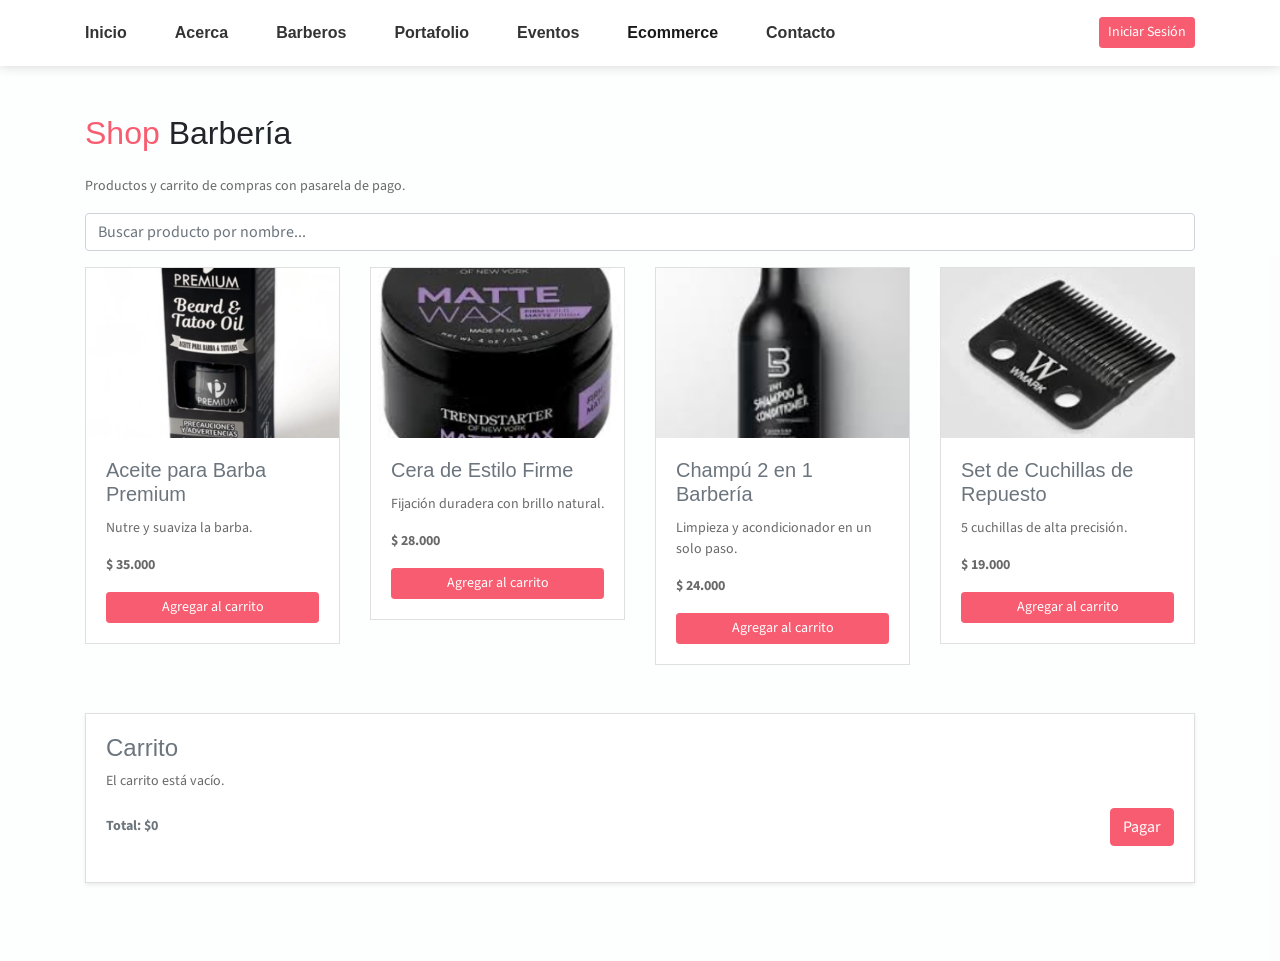
==== commit ab3d41c6: "Implementacion feature ecommerce-filter" ====
--- a/ecommerce.html
+++ b/ecommerce.html
@@ -41,6 +41,10 @@
             <h2 class="mb-4"><span class="text-danger">Shop</span> Barbería</h2>
             <p>Productos y carrito de compras con pasarela de pago.</p>
 
+            <div class="form-group">
+                <input type="text" id="searchInput" class="form-control" placeholder="Buscar producto por nombre...">
+            </div>
+
             <div class="row" id="productList"></div>
 
             <div class="card mt-4 shadow-sm">
@@ -71,10 +75,12 @@
             return value.toFixed(0).replace(/\B(?=(\d{3})+(?!\d))/g, '.');
         }
 
-        function renderProducts() {
+        let currentProducts = [...products];
+
+        function renderProducts(items) {
             const container = document.getElementById('productList');
             container.innerHTML = '';
-            products.forEach(p => {
+            (items || currentProducts).forEach(p => {
                 const col = document.createElement('div');
                 col.className = 'col-md-6 col-lg-3';
                 col.innerHTML = `
@@ -163,9 +169,17 @@
             });
         }
 
-        renderProducts();
+        renderProducts(currentProducts);
         renderCart();
         setupEvents();
+
+        // Filtro de búsqueda por nombre
+        const searchInput = document.getElementById('searchInput');
+        searchInput.addEventListener('input', function () {
+            const query = this.value.trim().toLowerCase();
+            currentProducts = products.filter(p => p.name.toLowerCase().includes(query));
+            renderProducts(currentProducts);
+        });
     </script>
 
 </body>
